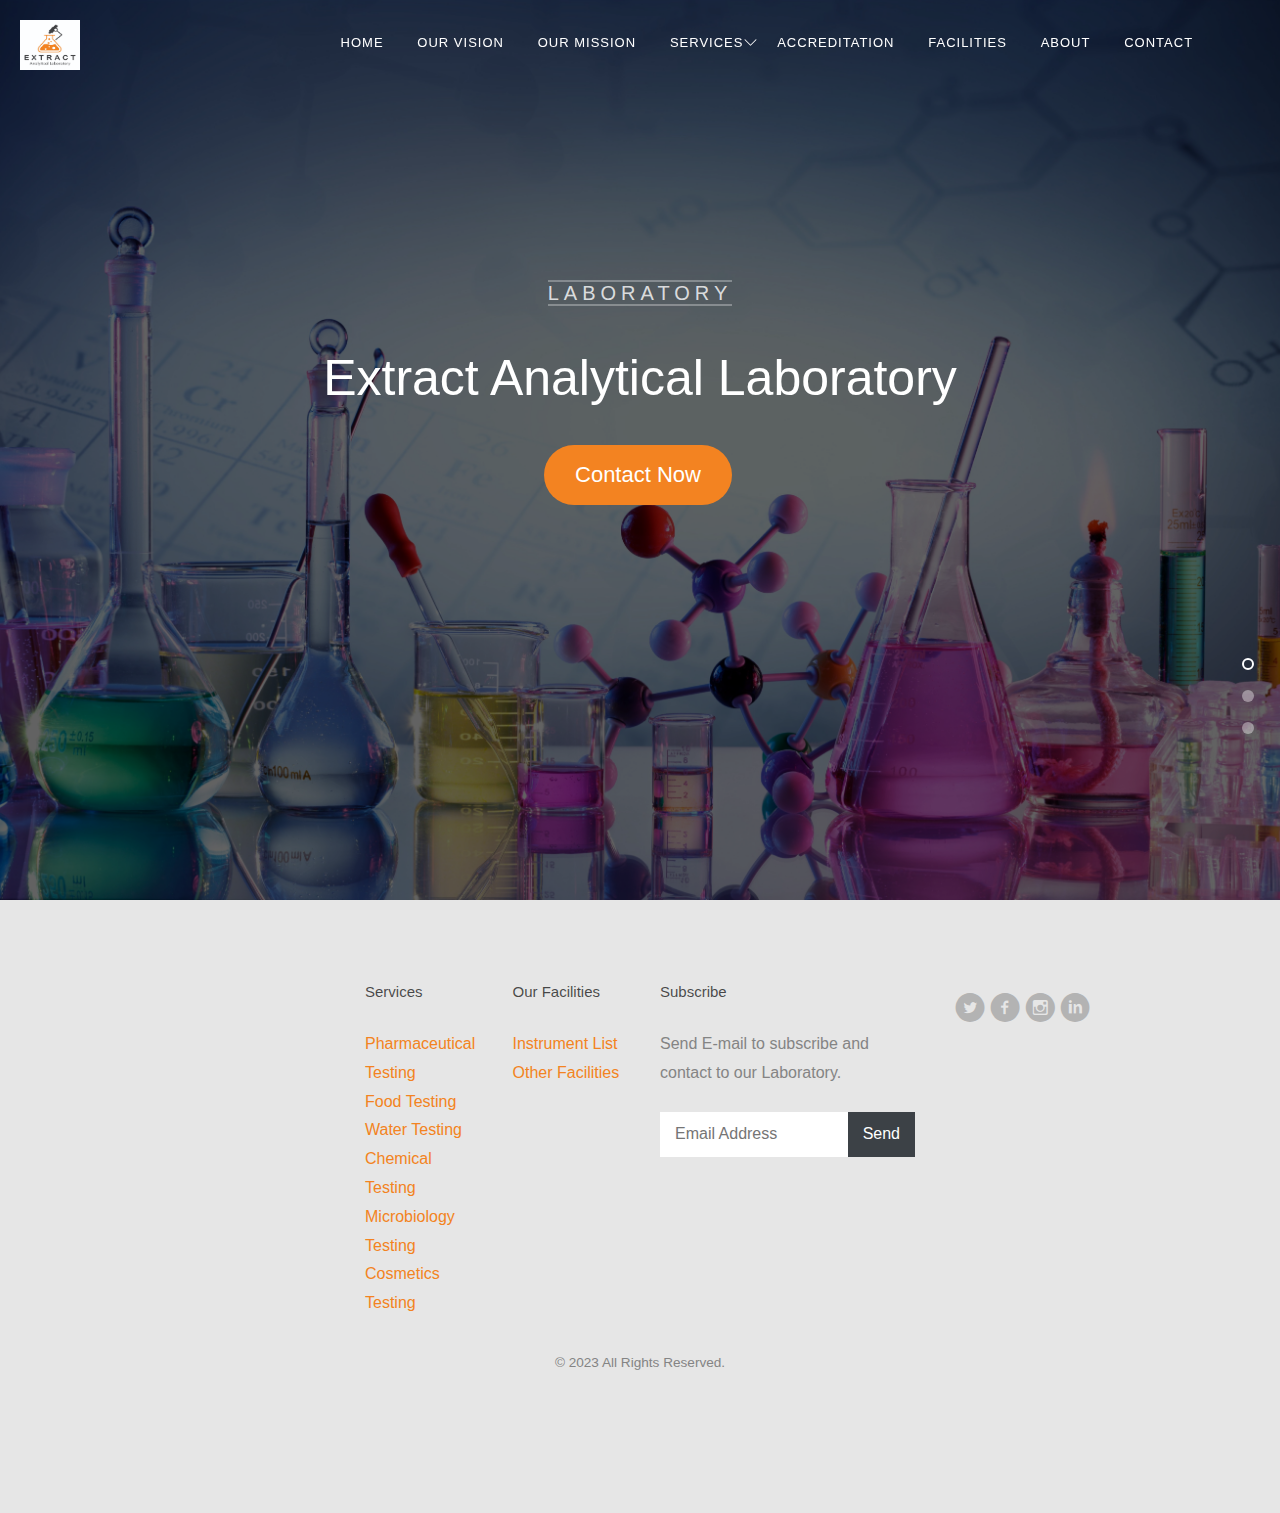
==== index.html @ f3c96bb4 "Add files via upload" ====
<!DOCTYPE html>
<html class="no-js">
	<head>
	<meta charset="utf-8">
	<meta http-equiv="X-UA-Compatible" content="IE=edge">
	<title>Extract Analytical Laboratory</title>
	<meta name="viewport" content="width=device-width, initial-scale=1">
	<link rel="icon" href="images/logo.jpg">
	



  	<!-- Facebook and Twitter integration -->
	<meta property="og:title" content=""/>
	<meta property="og:image" content=""/>
	<meta property="og:url" content=""/>
	<meta property="og:site_name" content=""/>
	<meta property="og:description" content=""/>
	<meta name="twitter:title" content="" />
	<meta name="twitter:image" content="" />
	<meta name="twitter:url" content="" />
	<meta name="twitter:card" content="" />

	<!-- Place favicon.ico and apple-touch-icon.png in the root directory -->
	<link rel="shortcut icon" href="favicon.ico">
	<!-- <link href='https://fonts.googleapis.com/css?family=Lato:400,100,100italic,300,300italic,400italic,700italic,900,700,900italic' rel='stylesheet' type='text/css'> -->

	<!-- Stylesheets -->
	<!-- Dropdown Menu -->
	<link rel="stylesheet" href="css/superfish.css">
	<!-- Owl Slider -->
	<!-- <link rel="stylesheet" href="css/owl.carousel.css"> -->
	<!-- <link rel="stylesheet" href="css/owl.theme.default.min.css"> -->
	<!-- Date Picker -->
	<link rel="stylesheet" href="css/bootstrap-datepicker.min.css">
	<!-- CS Select -->
	<link rel="stylesheet" href="css/cs-select.css">
	<link rel="stylesheet" href="css/cs-skin-border.css">

	<!-- Themify Icons -->
	<link rel="stylesheet" href="css/themify-icons.css">
	<!-- Flat Icon -->
	<link rel="stylesheet" href="css/flaticon.css">
	<!-- Icomoon -->
	<link rel="stylesheet" href="css/icomoon.css">
	<!-- Flexslider  -->
	<link rel="stylesheet" href="css/flexslider.css">
	
	<!-- Style -->
	<link rel="stylesheet" href="css/mission.css">

	<!-- Modernizr JS -->
	<script src="js/modernizr-2.6.2.min.js"></script>
	<!-- FOR IE9 below -->
	<!--[if lt IE 9]>
	<script src="js/respond.min.js"></script>
	<![endif]-->

</head>
<body>	


	
	<div id="fh5co-wrapper">
	<div id="fh5co-page">
	<div id="fh5co-header">
		<img src="images/logo 1.jpg" alt="" class="logo">
		<header id="fh5co-header-section">
			<div class="container">
				<div class="nav-header">
					<a href="#" class="js-fh5co-nav-toggle fh5co-nav-toggle"><i></i></a>
					
					<nav id="fh5co-menu-wrap" role="navigation">
						<ul class="sf-menu" id="fh5co-primary-menu">
							
							<li><a class="active" href="index.html">Home</a></li>
							<li><a href="ourvision.html" class="active">Our Vision</a></li>
							<li><a href="ourmission.html" class="active">Our Mission</a></li>


							
							<li>
								<a href="services.html" class="active fh5co-sub-ddown">Services</a>
								<ul class="fh5co-sub-menu">
									<li><a href="pharmaceutical.html">Pharmaceutical Testing</a></li>
									<li><a href="food.html">Food Testing</a></li>
								   <li><a href="water.html" class="fh5co-sub-ddown">Water Testing</a></li>
								   <li><a href="chemical.html">Chemical Testing</a></li>
								   <li><a href="microbiology.html">Microbiology Testing</a></li>
								   <li><a href="cosmetics.html">Cosmetics Testing</a></li>
								   <!-- <li><a href="#">Analytical method Development and velidation</a></li> -->
									 
								</ul>
							</li>
							<!-- <li><a href="services.html">Pharmaceutical Testing </a></li> -->
							<li><a class="active" href="accreditation.html">Accreditation</a></li>
								<li><a class="active" href="facilities.html">Facilities </a></li>	
								<li><a class="active" href="about.html">About</a></li>
								<li><a class="active" href="contact.html">Contact</a></li>
						</ul>
					</nav>
				</div>
			</div>
		</header>
		
	</div>
	<!-- end:fh5co-header -->
	<aside id="fh5co-hero" class="js-fullheight">
		<div class="flexslider js-fullheight">
			<ul class="slides">
		   	<li style="background-image: url(images/slider-img-1.jpg);">
		   		<div class="overlay-gradient"></div>
		   		<div class="container">
		   			<div class="col-md-12 col-md-offset-0 text-center slider-text">
		   				<div class="slider-text-inner js-fullheight">
		   					<div class="desc">
		   						<p><span>Laboratory</span></p>
		   						<h2>Extract Analytical Laboratory</h2>
			   					<p>
			   						<a href="contact.html" class="btn btn-primary btn-lg">Contact Now</a>
			   					</p>
		   					</div>
		   				</div>
		   			</div>
		   		</div>
		   	</li>
		   	<li style="background-image: url(images/slider-img-2.png);">
		   		<div class="overlay-gradient"></div>
		   		<div class="container">
		   			<div class="col-md-12 col-md-offset-0 text-center slider-text">
		   				<div class="slider-text-inner js-fullheight">
		   					<div class="desc">
		   						<p><span>Laboratory</span></p>
								   <h2>Extract Analytical Laboratory</h2>

			   					<p>
			   						<a href="contact.html" class="btn btn-primary btn-lg">Contact Now</a>
			   					</p>
		   					</div>
		   				</div>
		   			</div>
		   		</div>
		   	</li>
		   	<li style="background-image: url(images/slider-img-3.png);">
		   		<div class="overlay-gradient"></div>
		   		<div class="container">
		   			<div class="col-md-12 col-md-offset-0 text-center slider-text">
		   				<div class="slider-text-inner js-fullheight">
		   					<div class="desc">
		   						<p><span>Laboratory</span></p>
								   <h2>Extract Analytical Laboratory</h2>

			   					<p>
			   						<a href="contact.html" class="btn btn-primary btn-lg">Contact Now</a>
			   					</p>
		   					</div>
		   				</div>
		   			</div>
		   		</div>
		   	</li>
		   	
		  	</ul>
	  	</div>
	</aside>

<!-- 








	<div id="testimonial">
		<div class="container">
			<div class="row">
				<div class="col-md-12">
					<div class="section-title text-center">
						<h2>Motivational Thoughts</h2>
					</div>
				</div>
			</div>
			<div class="row">
				<div class="col-md-4">
					<div class="testimony">
						<blockquote>
							&ldquo;Programmers seem to be changing the world. It would be a relief, for them and for all of us, if they knew something about it
						</blockquote>
						<p class="author"><cite>Ellen Ullman</cite></p>
					</div>
				</div>
				<div class="col-md-4">
					<div class="testimony">
						<blockquote>
							&ldquo;Most good programmers do programming not because they expect to get paid or get adulation by the public, but because it is fun to program.
						</blockquote>
						<p class="author"><cite>Linus Torvalds</cite></p>
					</div>
				</div>
				<div class="col-md-4">
					<div class="testimony">
						<blockquote>
							&ldquo;You might not think that programmers are artists, but programming is an extremely creative profession. It’s logic-based creativity.
						</blockquote>
						<p class="author"><cite>John Romero</cite></p>
					</div>
				</div>
			</div>
		</div>
	</div>




	 -->
<br><br>

	<footer id="footer" class="fh5co-bg-color">
		<div class="container">
			<div class="row">
				
				<div class="col-md-3">
					
				</div>
				<div class="col-md-6">
					<div class="row">
						


						<div class="col-md-3">
							<h3>Services</h3>
							<ul class="link">
								<li><a href="pharmaceutical.html">Pharmaceutical Testing </a></li>
								<li><a href="food.html">Food Testing</a></li>
								<li><a href="water.html">Water Testing</a></li>
								<li><a href="chemical.html">Chemical Testing</a></li>
								<li><a href="microbiology.html">Microbiology Testing</a></li>
								<li><a href="cosmetics.html">Cosmetics Testing</a></li>

							</ul>
						</div>
						<div class="col-md-3">
							<h3>Our Facilities</h3>
							<ul class="link">
								<li><a href="facilities.html">Instrument List</a></li>
								<li><a href="facilities.html">Other Facilities</a></li>
								
							</ul>
						</div>
						<div class="col-md-6">
							<h3>Subscribe</h3>
							<p>Send E-mail to subscribe and contact to our Laboratory.</p>
							<form action="#" id="form-subscribe">
								<div class="form-field">
									<input type="email" placeholder="Email Address" id="email">
									<input type="submit" id="submit" value="Send">
								</div>
							</form>
						</div>
					</div>
				</div>
				<div class="col-md-3">
					<ul class="social-icons">
						<li>
							<a href="#"><i class="icon-twitter-with-circle"></i></a>
							<a href="#"><i class="icon-facebook-with-circle"></i></a>
							<a href="#"><i class="icon-instagram-with-circle"></i></a>
							<a href="#"><i class="icon-linkedin-with-circle"></i></a>
						</li>
					</ul>
				</div>
			</div>
		</div>
		
		<div class="copyright" >
			<p style="text-align: center;"><small>&copy; 2023 All Rights Reserved. <br>
		</div>
	</footer>
	</div>
	<!-- END fh5co-page -->

	</div>
	<!-- END fh5co-wrapper -->
	
	<!-- Javascripts -->
	<script src="js/jquery-2.1.4.min.js"></script>
	<!-- Dropdown Menu -->
	<script src="js/hoverIntent.js"></script>
	<script src="js/superfish.js"></script>
	<!-- Bootstrap -->
	<script src="js/bootstrap.min.js"></script>
	<!-- Waypoints -->
	<script src="js/jquery.waypoints.min.js"></script>
	<!-- Counters -->
	<script src="js/jquery.countTo.js"></script>
	<!-- Stellar Parallax -->
	<script src="js/jquery.stellar.min.js"></script>
	<!-- Owl Slider -->
	<!-- // <script src="js/owl.carousel.min.js"></script> -->
	<!-- Date Picker -->
	<script src="js/bootstrap-datepicker.min.js"></script>
	<!-- CS Select -->
	<script src="js/classie.js"></script>
	<script src="js/selectFx.js"></script>
	<!-- Flexslider -->
	<script src="js/jquery.flexslider-min.js"></script>

	<script src="js/custom.js"></script>

</body>
</html>
---- css/superfish.css ----
/*** ESSENTIAL STYLES ***/
.sf-menu, .sf-menu * {
	margin: 0;
	padding: 0;
	list-style: none;
}
.sf-menu li {
	position: relative;
}
.sf-menu ul {
	position: absolute;
	display: none;
	top: 100%;
	left: 0;
	z-index: 99;
}
.sf-menu > li {
	float: left;
}
.sf-menu li:hover > ul,
.sf-menu li.sfHover > ul {
	display: block;
}

.sf-menu a {
	display: block;
	position: relative;
}
.sf-menu ul ul {
	top: 0;
	left: 100%;
}


/*** DEMO SKIN ***/
.sf-menu {
	float: left;
	margin-bottom: 1em;
}
.sf-menu ul {
	box-shadow: 2px 2px 6px rgba(0,0,0,.2);
	min-width: 12em; /* allow long menu items to determine submenu width */
	*width: 12em; /* no auto sub width for IE7, see white-space comment below */
}
.sf-menu a {
	border-left: 1px solid #fff;
	border-top: 1px solid #dFeEFF; /* fallback colour must use full shorthand */
	border-top: 1px solid rgba(255,255,255,.5);
	padding: .75em 1em;
	text-decoration: none;
	zoom: 1; /* IE7 */
}
.sf-menu a {
	color: #13a;
}
.sf-menu li {
	background: #BDD2FF;
	white-space: nowrap; /* no need for Supersubs plugin */
	*white-space: normal; /* ...unless you support IE7 (let it wrap) */
	-webkit-transition: background .2s;
	transition: background .2s;
}
.sf-menu ul li {
	background: #AABDE6;
}
.sf-menu ul ul li {
	background: #9AAEDB;
}
.sf-menu li:hover,
.sf-menu li.sfHover {
	background: #CFDEFF;
	/* only transition out, not in */
	-webkit-transition: none;
	transition: none;
}

/*** arrows (for all except IE7) **/
.sf-arrows .sf-with-ul {
	padding-right: 2.5em;
	*padding-right: 1em; /* no CSS arrows for IE7 (lack pseudo-elements) */
}
/* styling for both css and generated arrows */
.sf-arrows .sf-with-ul:after {
	content: '';
	position: absolute;
	top: 50%;
	right: 1em;
	margin-top: -3px;
	height: 0;
	width: 0;
	/* order of following 3 rules important for fallbacks to work */
	border: 5px solid transparent;
	border-top-color: #dFeEFF; /* edit this to suit design (no rgba in IE8) */
	border-top-color: rgba(255,255,255,.5);
}
.sf-arrows > li > .sf-with-ul:focus:after,
.sf-arrows > li:hover > .sf-with-ul:after,
.sf-arrows > .sfHover > .sf-with-ul:after {
	border-top-color: white; /* IE8 fallback colour */
}
/* styling for right-facing arrows */
.sf-arrows ul .sf-with-ul:after {
	margin-top: -5px;
	margin-right: -3px;
	border-color: transparent;
	border-left-color: #dFeEFF; /* edit this to suit design (no rgba in IE8) */
	border-left-color: rgba(255,255,255,.5);
}
.sf-arrows ul li > .sf-with-ul:focus:after,
.sf-arrows ul li:hover > .sf-with-ul:after,
.sf-arrows ul .sfHover > .sf-with-ul:after {
	border-left-color: white;
}
---- css/cs-select.css ----
/* Default custom select styles */
div.cs-select {
	display: inline-block;
	vertical-align: middle;
	position: relative;
	text-align: left;
	background: #fff;
	z-index: 100;
	width: 100%;
	max-width: 500px;
	-webkit-touch-callout: none;
	-webkit-user-select: none;
	-khtml-user-select: none;
	-moz-user-select: none;
	-ms-user-select: none;
	user-select: none;
}

div.cs-select:focus {
	outline: none; /* For better accessibility add a style for this in your skin */
}

.cs-select select {
	display: none;
}

.cs-select span {
	display: block;
	position: relative;
	cursor: pointer;
	padding: 1em;
	white-space: nowrap;
	overflow: hidden;
	text-overflow: ellipsis;
}

/* Placeholder and selected option */
.cs-select > span {
	padding-right: 3em;
}

.cs-select > span::after,
.cs-select .cs-selected span::after {
	speak: none;
	position: absolute;
	top: 50%;
	-webkit-transform: translateY(-50%);
	transform: translateY(-50%);
	-webkit-font-smoothing: antialiased;
	-moz-osx-font-smoothing: grayscale;
}

.cs-select > span::after {
	content: '\25BE';
	right: 1em;
}

.cs-select .cs-selected span::after {
	content: '\2713';
	margin-left: 1em;
}

.cs-select.cs-active > span::after {
	-webkit-transform: translateY(-50%) rotate(180deg);
	transform: translateY(-50%) rotate(180deg);
}

div.cs-active {
	z-index: 200;
}

/* Options */
.cs-select .cs-options {
	position: absolute;
	overflow: hidden;
	width: 100%;
	background: #fff;
	visibility: hidden;
}

.cs-select.cs-active .cs-options {
	visibility: visible;
}

.cs-select ul {
	list-style: none;
	margin: 0;
	padding: 5px 0;
	width: 100%;
	font-size: 16px;
}

.cs-select ul span {
	padding: 1em;
	color: #777;
}

.cs-select ul li.cs-focus span {
	background-color: #ddd;
}

/* Optgroup and optgroup label */
.cs-select li.cs-optgroup ul {
	padding-left: 1em;
}

.cs-select li.cs-optgroup > span {
	cursor: default;
}
---- css/cs-skin-border.css ----
@font-face {
	font-family: 'themify';
	src:url('../fonts/themify.eot?-fvbane');
	src:url('../fonts/themify.eot?#iefix-fvbane') format('embedded-opentype'),
		url('../fonts/themify.woff?-fvbane') format('woff'),
		url('../fonts/themify.ttf?-fvbane') format('truetype'),
		url('../fonts/themify.svg?-fvbane#themify') format('svg');
	font-weight: normal;
	font-style: normal;
}

div.cs-skin-border {
	background: transparent;
	font-size: 16px;
	font-weight: 700;
	max-width: 600px;
}

@media screen and (max-width: 30em) {
	div.cs-skin-border { font-size: 1em; }
}

.cs-skin-border > span {
	border: 5px solid #000;
	border-color: inherit;
	-webkit-transition: background 0.2s, border-color 0.2s;
	transition: background 0.2s, border-color 0.2s;
}

.cs-skin-border > span::after,
.cs-skin-border .cs-selected span::after {
	font-family: 'themify';
	content: "\e648";
}

.cs-skin-border ul span::after {
	content: '';
	opacity: 0;
}

.cs-skin-border .cs-selected span::after {
	/*content: "\e64b";*/
	content: "\e64c";
	color: #ddd9c9;
	font-size: 1.5em;
	opacity: 1;
	-webkit-transition: opacity 0.2s;
	transition: opacity 0.2s;
}

.cs-skin-border.cs-active > span {
	background: #fff;
	border-color: #fff;
	color: #db4118;
}

.cs-skin-border .cs-options {
	color: #db4118;
	font-size: 0.75em;
	opacity: 0;
	-webkit-transition: opacity 0.2s, visibility 0s 0.2s;
	transition: opacity 0.2s, visibility 0s 0.2s;
}

.cs-skin-border.cs-active .cs-options {
	opacity: 1;
	-webkit-transition: opacity 0.2s;
	transition: opacity 0.2s;
}

.cs-skin-border ul span {
	padding: 1em 2em;
	-webkit-backface-visibility: hidden;
	backface-visibility: hidden;
}

.cs-skin-border .cs-options li span:hover,
.cs-skin-border li.cs-focus span {
	background: #f5f3ec;
}
---- css/themify-icons.css ----
@font-face {
	font-family: 'themify';
	src:url('../fonts/themify/themify.eot?-fvbane');
	src:url('../fonts/themify/themify.eot?#iefix-fvbane') format('embedded-opentype'),
		url('../fonts/themify/themify.woff?-fvbane') format('woff'),
		url('../fonts/themify/themify.ttf?-fvbane') format('truetype'),
		url('../fonts/themify/themify.svg?-fvbane#themify') format('svg');
	font-weight: normal;
	font-style: normal;
}

[class^="ti-"], [class*=" ti-"] {
	font-family: 'themify';
	speak: none;
	font-style: normal;
	font-weight: normal;
	font-variant: normal;
	text-transform: none;
	line-height: 1;

	/* Better Font Rendering =========== */
	-webkit-font-smoothing: antialiased;
	-moz-osx-font-smoothing: grayscale;
}

.ti-wand:before {
	content: "\e600";
}
.ti-volume:before {
	content: "\e601";
}
.ti-user:before {
	content: "\e602";
}
.ti-unlock:before {
	content: "\e603";
}
.ti-unlink:before {
	content: "\e604";
}
.ti-trash:before {
	content: "\e605";
}
.ti-thought:before {
	content: "\e606";
}
.ti-target:before {
	content: "\e607";
}
.ti-tag:before {
	content: "\e608";
}
.ti-tablet:before {
	content: "\e609";
}
.ti-star:before {
	content: "\e60a";
}
.ti-spray:before {
	content: "\e60b";
}
.ti-signal:before {
	content: "\e60c";
}
.ti-shopping-cart:before {
	content: "\e60d";
}
.ti-shopping-cart-full:before {
	content: "\e60e";
}
.ti-settings:before {
	content: "\e60f";
}
.ti-search:before {
	content: "\e610";
}
.ti-zoom-in:before {
	content: "\e611";
}
.ti-zoom-out:before {
	content: "\e612";
}
.ti-cut:before {
	content: "\e613";
}
.ti-ruler:before {
	content: "\e614";
}
.ti-ruler-pencil:before {
	content: "\e615";
}
.ti-ruler-alt:before {
	content: "\e616";
}
.ti-bookmark:before {
	content: "\e617";
}
.ti-bookmark-alt:before {
	content: "\e618";
}
.ti-reload:before {
	content: "\e619";
}
.ti-plus:before {
	content: "\e61a";
}
.ti-pin:before {
	content: "\e61b";
}
.ti-pencil:before {
	content: "\e61c";
}
.ti-pencil-alt:before {
	content: "\e61d";
}
.ti-paint-roller:before {
	content: "\e61e";
}
.ti-paint-bucket:before {
	content: "\e61f";
}
.ti-na:before {
	content: "\e620";
}
.ti-mobile:before {
	content: "\e621";
}
.ti-minus:before {
	content: "\e622";
}
.ti-medall:before {
	content: "\e623";
}
.ti-medall-alt:before {
	content: "\e624";
}
.ti-marker:before {
	content: "\e625";
}
.ti-marker-alt:before {
	content: "\e626";
}
.ti-arrow-up:before {
	content: "\e627";
}
.ti-arrow-right:before {
	content: "\e628";
}
.ti-arrow-left:before {
	content: "\e629";
}
.ti-arrow-down:before {
	content: "\e62a";
}
.ti-lock:before {
	content: "\e62b";
}
.ti-location-arrow:before {
	content: "\e62c";
}
.ti-link:before {
	content: "\e62d";
}
.ti-layout:before {
	content: "\e62e";
}
.ti-layers:before {
	content: "\e62f";
}
.ti-layers-alt:before {
	content: "\e630";
}
.ti-key:before {
	content: "\e631";
}
.ti-import:before {
	content: "\e632";
}
.ti-image:before {
	content: "\e633";
}
.ti-heart:before {
	content: "\e634";
}
.ti-heart-broken:before {
	content: "\e635";
}
.ti-hand-stop:before {
	content: "\e636";
}
.ti-hand-open:before {
	content: "\e637";
}
.ti-hand-drag:before {
	content: "\e638";
}
.ti-folder:before {
	content: "\e639";
}
.ti-flag:before {
	content: "\e63a";
}
.ti-flag-alt:before {
	content: "\e63b";
}
.ti-flag-alt-2:before {
	content: "\e63c";
}
.ti-eye:before {
	content: "\e63d";
}
.ti-export:before {
	content: "\e63e";
}
.ti-exchange-vertical:before {
	content: "\e63f";
}
.ti-desktop:before {
	content: "\e640";
}
.ti-cup:before {
	content: "\e641";
}
.ti-crown:before {
	content: "\e642";
}
.ti-comments:before {
	content: "\e643";
}
.ti-comment:before {
	content: "\e644";
}
.ti-comment-alt:before {
	content: "\e645";
}
.ti-close:before {
	content: "\e646";
}
.ti-clip:before {
	content: "\e647";
}
.ti-angle-up:before {
	content: "\e648";
}
.ti-angle-right:before {
	content: "\e649";
}
.ti-angle-left:before {
	content: "\e64a";
}
.ti-angle-down:before {
	content: "\e64b";
}
.ti-check:before {
	content: "\e64c";
}
.ti-check-box:before {
	content: "\e64d";
}
.ti-camera:before {
	content: "\e64e";
}
.ti-announcement:before {
	content: "\e64f";
}
.ti-brush:before {
	content: "\e650";
}
.ti-briefcase:before {
	content: "\e651";
}
.ti-bolt:before {
	content: "\e652";
}
.ti-bolt-alt:before {
	content: "\e653";
}
.ti-blackboard:before {
	content: "\e654";
}
.ti-bag:before {
	content: "\e655";
}
.ti-move:before {
	content: "\e656";
}
.ti-arrows-vertical:before {
	content: "\e657";
}
.ti-arrows-horizontal:before {
	content: "\e658";
}
.ti-fullscreen:before {
	content: "\e659";
}
.ti-arrow-top-right:before {
	content: "\e65a";
}
.ti-arrow-top-left:before {
	content: "\e65b";
}
.ti-arrow-circle-up:before {
	content: "\e65c";
}
.ti-arrow-circle-right:before {
	content: "\e65d";
}
.ti-arrow-circle-left:before {
	content: "\e65e";
}
.ti-arrow-circle-down:before {
	content: "\e65f";
}
.ti-angle-double-up:before {
	content: "\e660";
}
.ti-angle-double-right:before {
	content: "\e661";
}
.ti-angle-double-left:before {
	content: "\e662";
}
.ti-angle-double-down:before {
	content: "\e663";
}
.ti-zip:before {
	content: "\e664";
}
.ti-world:before {
	content: "\e665";
}
.ti-wheelchair:before {
	content: "\e666";
}
.ti-view-list:before {
	content: "\e667";
}
.ti-view-list-alt:before {
	content: "\e668";
}
.ti-view-grid:before {
	content: "\e669";
}
.ti-uppercase:before {
	content: "\e66a";
}
.ti-upload:before {
	content: "\e66b";
}
.ti-underline:before {
	content: "\e66c";
}
.ti-truck:before {
	content: "\e66d";
}
.ti-timer:before {
	content: "\e66e";
}
.ti-ticket:before {
	content: "\e66f";
}
.ti-thumb-up:before {
	content: "\e670";
}
.ti-thumb-down:before {
	content: "\e671";
}
.ti-text:before {
	content: "\e672";
}
.ti-stats-up:before {
	content: "\e673";
}
.ti-stats-down:before {
	content: "\e674";
}
.ti-split-v:before {
	content: "\e675";
}
.ti-split-h:before {
	content: "\e676";
}
.ti-smallcap:before {
	content: "\e677";
}
.ti-shine:before {
	content: "\e678";
}
.ti-shift-right:before {
	content: "\e679";
}
.ti-shift-left:before {
	content: "\e67a";
}
.ti-shield:before {
	content: "\e67b";
}
.ti-notepad:before {
	content: "\e67c";
}
.ti-server:before {
	content: "\e67d";
}
.ti-quote-right:before {
	content: "\e67e";
}
.ti-quote-left:before {
	content: "\e67f";
}
.ti-pulse:before {
	content: "\e680";
}
.ti-printer:before {
	content: "\e681";
}
.ti-power-off:before {
	content: "\e682";
}
.ti-plug:before {
	content: "\e683";
}
.ti-pie-chart:before {
	content: "\e684";
}
.ti-paragraph:before {
	content: "\e685";
}
.ti-panel:before {
	content: "\e686";
}
.ti-package:before {
	content: "\e687";
}
.ti-music:before {
	content: "\e688";
}
.ti-music-alt:before {
	content: "\e689";
}
.ti-mouse:before {
	content: "\e68a";
}
.ti-mouse-alt:before {
	content: "\e68b";
}
.ti-money:before {
	content: "\e68c";
}
.ti-microphone:before {
	content: "\e68d";
}
.ti-menu:before {
	content: "\e68e";
}
.ti-menu-alt:before {
	content: "\e68f";
}
.ti-map:before {
	content: "\e690";
}
.ti-map-alt:before {
	content: "\e691";
}
.ti-loop:before {
	content: "\e692";
}
.ti-location-pin:before {
	content: "\e693";
}
.ti-list:before {
	content: "\e694";
}
.ti-light-bulb:before {
	content: "\e695";
}
.ti-Italic:before {
	content: "\e696";
}
.ti-info:before {
	content: "\e697";
}
.ti-infinite:before {
	content: "\e698";
}
.ti-id-badge:before {
	content: "\e699";
}
.ti-hummer:before {
	content: "\e69a";
}
.ti-home:before {
	content: "\e69b";
}
.ti-help:before {
	content: "\e69c";
}
.ti-headphone:before {
	content: "\e69d";
}
.ti-harddrives:before {
	content: "\e69e";
}
.ti-harddrive:before {
	content: "\e69f";
}
.ti-gift:before {
	content: "\e6a0";
}
.ti-game:before {
	content: "\e6a1";
}
.ti-filter:before {
	content: "\e6a2";
}
.ti-files:before {
	content: "\e6a3";
}
.ti-file:before {
	content: "\e6a4";
}
.ti-eraser:before {
	content: "\e6a5";
}
.ti-envelope:before {
	content: "\e6a6";
}
.ti-download:before {
	content: "\e6a7";
}
.ti-direction:before {
	content: "\e6a8";
}
.ti-direction-alt:before {
	content: "\e6a9";
}
.ti-dashboard:before {
	content: "\e6aa";
}
.ti-control-stop:before {
	content: "\e6ab";
}
.ti-control-shuffle:before {
	content: "\e6ac";
}
.ti-control-play:before {
	content: "\e6ad";
}
.ti-control-pause:before {
	content: "\e6ae";
}
.ti-control-forward:before {
	content: "\e6af";
}
.ti-control-backward:before {
	content: "\e6b0";
}
.ti-cloud:before {
	content: "\e6b1";
}
.ti-cloud-up:before {
	content: "\e6b2";
}
.ti-cloud-down:before {
	content: "\e6b3";
}
.ti-clipboard:before {
	content: "\e6b4";
}
.ti-car:before {
	content: "\e6b5";
}
.ti-calendar:before {
	content: "\e6b6";
}
.ti-book:before {
	content: "\e6b7";
}
.ti-bell:before {
	content: "\e6b8";
}
.ti-basketball:before {
	content: "\e6b9";
}
.ti-bar-chart:before {
	content: "\e6ba";
}
.ti-bar-chart-alt:before {
	content: "\e6bb";
}
.ti-back-right:before {
	content: "\e6bc";
}
.ti-back-left:before {
	content: "\e6bd";
}
.ti-arrows-corner:before {
	content: "\e6be";
}
.ti-archive:before {
	content: "\e6bf";
}
.ti-anchor:before {
	content: "\e6c0";
}
.ti-align-right:before {
	content: "\e6c1";
}
.ti-align-left:before {
	content: "\e6c2";
}
.ti-align-justify:before {
	content: "\e6c3";
}
.ti-align-center:before {
	content: "\e6c4";
}
.ti-alert:before {
	content: "\e6c5";
}
.ti-alarm-clock:before {
	content: "\e6c6";
}
.ti-agenda:before {
	content: "\e6c7";
}
.ti-write:before {
	content: "\e6c8";
}
.ti-window:before {
	content: "\e6c9";
}
.ti-widgetized:before {
	content: "\e6ca";
}
.ti-widget:before {
	content: "\e6cb";
}
.ti-widget-alt:before {
	content: "\e6cc";
}
.ti-wallet:before {
	content: "\e6cd";
}
.ti-video-clapper:before {
	content: "\e6ce";
}
.ti-video-camera:before {
	content: "\e6cf";
}
.ti-vector:before {
	content: "\e6d0";
}
.ti-themify-logo:before {
	content: "\e6d1";
}
.ti-themify-favicon:before {
	content: "\e6d2";
}
.ti-themify-favicon-alt:before {
	content: "\e6d3";
}
.ti-support:before {
	content: "\e6d4";
}
.ti-stamp:before {
	content: "\e6d5";
}
.ti-split-v-alt:before {
	content: "\e6d6";
}
.ti-slice:before {
	content: "\e6d7";
}
.ti-shortcode:before {
	content: "\e6d8";
}
.ti-shift-right-alt:before {
	content: "\e6d9";
}
.ti-shift-left-alt:before {
	content: "\e6da";
}
.ti-ruler-alt-2:before {
	content: "\e6db";
}
.ti-receipt:before {
	content: "\e6dc";
}
.ti-pin2:before {
	content: "\e6dd";
}
.ti-pin-alt:before {
	content: "\e6de";
}
.ti-pencil-alt2:before {
	content: "\e6df";
}
.ti-palette:before {
	content: "\e6e0";
}
.ti-more:before {
	content: "\e6e1";
}
.ti-more-alt:before {
	content: "\e6e2";
}
.ti-microphone-alt:before {
	content: "\e6e3";
}
.ti-magnet:before {
	content: "\e6e4";
}
.ti-line-double:before {
	content: "\e6e5";
}
.ti-line-dotted:before {
	content: "\e6e6";
}
.ti-line-dashed:before {
	content: "\e6e7";
}
.ti-layout-width-full:before {
	content: "\e6e8";
}
.ti-layout-width-default:before {
	content: "\e6e9";
}
.ti-layout-width-default-alt:before {
	content: "\e6ea";
}
.ti-layout-tab:before {
	content: "\e6eb";
}
.ti-layout-tab-window:before {
	content: "\e6ec";
}
.ti-layout-tab-v:before {
	content: "\e6ed";
}
.ti-layout-tab-min:before {
	content: "\e6ee";
}
.ti-layout-slider:before {
	content: "\e6ef";
}
.ti-layout-slider-alt:before {
	content: "\e6f0";
}
.ti-layout-sidebar-right:before {
	content: "\e6f1";
}
.ti-layout-sidebar-none:before {
	content: "\e6f2";
}
.ti-layout-sidebar-left:before {
	content: "\e6f3";
}
.ti-layout-placeholder:before {
	content: "\e6f4";
}
.ti-layout-menu:before {
	content: "\e6f5";
}
.ti-layout-menu-v:before {
	content: "\e6f6";
}
.ti-layout-menu-separated:before {
	content: "\e6f7";
}
.ti-layout-menu-full:before {
	content: "\e6f8";
}
.ti-layout-media-right-alt:before {
	content: "\e6f9";
}
.ti-layout-media-right:before {
	content: "\e6fa";
}
.ti-layout-media-overlay:before {
	content: "\e6fb";
}
.ti-layout-media-overlay-alt:before {
	content: "\e6fc";
}
.ti-layout-media-overlay-alt-2:before {
	content: "\e6fd";
}
.ti-layout-media-left-alt:before {
	content: "\e6fe";
}
.ti-layout-media-left:before {
	content: "\e6ff";
}
.ti-layout-media-center-alt:before {
	content: "\e700";
}
.ti-layout-media-center:before {
	content: "\e701";
}
.ti-layout-list-thumb:before {
	content: "\e702";
}
.ti-layout-list-thumb-alt:before {
	content: "\e703";
}
.ti-layout-list-post:before {
	content: "\e704";
}
.ti-layout-list-large-image:before {
	content: "\e705";
}
.ti-layout-line-solid:before {
	content: "\e706";
}
.ti-layout-grid4:before {
	content: "\e707";
}
.ti-layout-grid3:before {
	content: "\e708";
}
.ti-layout-grid2:before {
	content: "\e709";
}
.ti-layout-grid2-thumb:before {
	content: "\e70a";
}
.ti-layout-cta-right:before {
	content: "\e70b";
}
.ti-layout-cta-left:before {
	content: "\e70c";
}
.ti-layout-cta-center:before {
	content: "\e70d";
}
.ti-layout-cta-btn-right:before {
	content: "\e70e";
}
.ti-layout-cta-btn-left:before {
	content: "\e70f";
}
.ti-layout-column4:before {
	content: "\e710";
}
.ti-layout-column3:before {
	content: "\e711";
}
.ti-layout-column2:before {
	content: "\e712";
}
.ti-layout-accordion-separated:before {
	content: "\e713";
}
.ti-layout-accordion-merged:before {
	content: "\e714";
}
.ti-layout-accordion-list:before {
	content: "\e715";
}
.ti-ink-pen:before {
	content: "\e716";
}
.ti-info-alt:before {
	content: "\e717";
}
.ti-help-alt:before {
	content: "\e718";
}
.ti-headphone-alt:before {
	content: "\e719";
}
.ti-hand-point-up:before {
	content: "\e71a";
}
.ti-hand-point-right:before {
	content: "\e71b";
}
.ti-hand-point-left:before {
	content: "\e71c";
}
.ti-hand-point-down:before {
	content: "\e71d";
}
.ti-gallery:before {
	content: "\e71e";
}
.ti-face-smile:before {
	content: "\e71f";
}
.ti-face-sad:before {
	content: "\e720";
}
.ti-credit-card:before {
	content: "\e721";
}
.ti-control-skip-forward:before {
	content: "\e722";
}
.ti-control-skip-backward:before {
	content: "\e723";
}
.ti-control-record:before {
	content: "\e724";
}
.ti-control-eject:before {
	content: "\e725";
}
.ti-comments-smiley:before {
	content: "\e726";
}
.ti-brush-alt:before {
	content: "\e727";
}
.ti-youtube:before {
	content: "\e728";
}
.ti-vimeo:before {
	content: "\e729";
}
.ti-twitter:before {
	content: "\e72a";
}
.ti-time:before {
	content: "\e72b";
}
.ti-tumblr:before {
	content: "\e72c";
}
.ti-skype:before {
	content: "\e72d";
}
.ti-share:before {
	content: "\e72e";
}
.ti-share-alt:before {
	content: "\e72f";
}
.ti-rocket:before {
	content: "\e730";
}
.ti-pinterest:before {
	content: "\e731";
}
.ti-new-window:before {
	content: "\e732";
}
.ti-microsoft:before {
	content: "\e733";
}
.ti-list-ol:before {
	content: "\e734";
}
.ti-linkedin:before {
	content: "\e735";
}
.ti-layout-sidebar-2:before {
	content: "\e736";
}
.ti-layout-grid4-alt:before {
	content: "\e737";
}
.ti-layout-grid3-alt:before {
	content: "\e738";
}
.ti-layout-grid2-alt:before {
	content: "\e739";
}
.ti-layout-column4-alt:before {
	content: "\e73a";
}
.ti-layout-column3-alt:before {
	content: "\e73b";
}
.ti-layout-column2-alt:before {
	content: "\e73c";
}
.ti-instagram:before {
	content: "\e73d";
}
.ti-google:before {
	content: "\e73e";
}
.ti-github:before {
	content: "\e73f";
}
.ti-flickr:before {
	content: "\e740";
}
.ti-facebook:before {
	content: "\e741";
}
.ti-dropbox:before {
	content: "\e742";
}
.ti-dribbble:before {
	content: "\e743";
}
.ti-apple:before {
	content: "\e744";
}
.ti-android:before {
	content: "\e745";
}
.ti-save:before {
	content: "\e746";
}
.ti-save-alt:before {
	content: "\e747";
}
.ti-yahoo:before {
	content: "\e748";
}
.ti-wordpress:before {
	content: "\e749";
}
.ti-vimeo-alt:before {
	content: "\e74a";
}
.ti-twitter-alt:before {
	content: "\e74b";
}
.ti-tumblr-alt:before {
	content: "\e74c";
}
.ti-trello:before {
	content: "\e74d";
}
.ti-stack-overflow:before {
	content: "\e74e";
}
.ti-soundcloud:before {
	content: "\e74f";
}
.ti-sharethis:before {
	content: "\e750";
}
.ti-sharethis-alt:before {
	content: "\e751";
}
.ti-reddit:before {
	content: "\e752";
}
.ti-pinterest-alt:before {
	content: "\e753";
}
.ti-microsoft-alt:before {
	content: "\e754";
}
.ti-linux:before {
	content: "\e755";
}
.ti-jsfiddle:before {
	content: "\e756";
}
.ti-joomla:before {
	content: "\e757";
}
.ti-html5:before {
	content: "\e758";
}
.ti-flickr-alt:before {
	content: "\e759";
}
.ti-email:before {
	content: "\e75a";
}
.ti-drupal:before {
	content: "\e75b";
}
.ti-dropbox-alt:before {
	content: "\e75c";
}
.ti-css3:before {
	content: "\e75d";
}
.ti-rss:before {
	content: "\e75e";
}
.ti-rss-alt:before {
	content: "\e75f";
}
---- css/flaticon.css ----
@font-face {
	font-family: "Flaticon";
	src: url("../fonts/flaticon/flaticon.eot");
	src: url("../fonts/flaticon/flaticon.eot#iefix") format("embedded-opentype"),
	url("../fonts/flaticon/flaticon.woff") format("woff"),
	url("../fonts/flaticon/flaticon.ttf") format("truetype"),
	url("../fonts/flaticon/flaticon.svg") format("svg");
	font-weight: normal;
	font-style: normal;
}
[class^="flaticon-"]:before, [class*=" flaticon-"]:before,
[class^="flaticon-"]:after, [class*=" flaticon-"]:after {   
	font-family: Flaticon;
        font-size: 20px;
font-style: normal;
margin-left: 0px;
}.flaticon-bicycle:before {
	content: "\e000";
}
.flaticon-car:before {
	content: "\e001";
}
.flaticon-cup:before {
	content: "\e002";
}
.flaticon-massage:before {
	content: "\e003";
}
.flaticon-restaurant:before {
	content: "\e004";
}
.flaticon-swimming:before {
	content: "\e005";
}
---- css/icomoon.css ----
@font-face {
	font-family: 'icomoon';
	src:url('../fonts/icomoon/icomoon.eot?2iyeok');
	src:url('../fonts/icomoon/icomoon.eot?2iyeok#iefix') format('embedded-opentype'),
		url('../fonts/icomoon/icomoon.ttf?2iyeok') format('truetype'),
		url('../fonts/icomoon/icomoon.woff?2iyeok') format('woff'),
		url('../fonts/icomoon/icomoon.svg?2iyeok#icomoon') format('svg');
	font-weight: normal;
	font-style: normal;
}

[class^="icon-"], [class*=" icon-"] {
	font-family: 'icomoon';
	speak: none;
	font-style: normal;
	font-weight: normal;
	font-variant: normal;
	text-transform: none;
	line-height: 1;

	/* Better Font Rendering =========== */
	-webkit-font-smoothing: antialiased;
	-moz-osx-font-smoothing: grayscale;
}

.icon-add-to-list:before {
	content: "\e900";
}
.icon-classic-computer:before {
	content: "\e901";
}
.icon-controller-fast-backward:before {
	content: "\e902";
}
.icon-creative-commons-attribution:before {
	content: "\e903";
}
.icon-creative-commons-noderivs:before {
	content: "\e904";
}
.icon-creative-commons-noncommercial-eu:before {
	content: "\e905";
}
.icon-creative-commons-noncommercial-us:before {
	content: "\e906";
}
.icon-creative-commons-public-domain:before {
	content: "\e907";
}
.icon-creative-commons-remix:before {
	content: "\e908";
}
.icon-creative-commons-share:before {
	content: "\e909";
}
.icon-creative-commons-sharealike:before {
	content: "\e90a";
}
.icon-creative-commons:before {
	content: "\e90b";
}
.icon-document-landscape:before {
	content: "\e90c";
}
.icon-remove-user:before {
	content: "\e90d";
}
.icon-warning:before {
	content: "\e90e";
}
.icon-arrow-bold-down:before {
	content: "\e90f";
}
.icon-arrow-bold-left:before {
	content: "\e910";
}
.icon-arrow-bold-right:before {
	content: "\e911";
}
.icon-arrow-bold-up:before {
	content: "\e912";
}
.icon-arrow-down:before {
	content: "\e913";
}
.icon-arrow-left:before {
	content: "\e914";
}
.icon-arrow-long-down:before {
	content: "\e915";
}
.icon-arrow-long-left:before {
	content: "\e916";
}
.icon-arrow-long-right:before {
	content: "\e917";
}
.icon-arrow-long-up:before {
	content: "\e918";
}
.icon-arrow-right:before {
	content: "\e919";
}
.icon-arrow-up:before {
	content: "\e91a";
}
.icon-arrow-with-circle-down:before {
	content: "\e91b";
}
.icon-arrow-with-circle-left:before {
	content: "\e91c";
}
.icon-arrow-with-circle-right:before {
	content: "\e91d";
}
.icon-arrow-with-circle-up:before {
	content: "\e91e";
}
.icon-bookmark:before {
	content: "\e91f";
}
.icon-bookmarks:before {
	content: "\e920";
}
.icon-chevron-down:before {
	content: "\e921";
}
.icon-chevron-left:before {
	content: "\e922";
}
.icon-chevron-right:before {
	content: "\e923";
}
.icon-chevron-small-down:before {
	content: "\e924";
}
.icon-chevron-small-left:before {
	content: "\e925";
}
.icon-chevron-small-right:before {
	content: "\e926";
}
.icon-chevron-small-up:before {
	content: "\e927";
}
.icon-chevron-thin-down:before {
	content: "\e928";
}
.icon-chevron-thin-left:before {
	content: "\e929";
}
.icon-chevron-thin-right:before {
	content: "\e92a";
}
.icon-chevron-thin-up:before {
	content: "\e92b";
}
.icon-chevron-up:before {
	content: "\e92c";
}
.icon-chevron-with-circle-down:before {
	content: "\e92d";
}
.icon-chevron-with-circle-left:before {
	content: "\e92e";
}
.icon-chevron-with-circle-right:before {
	content: "\e92f";
}
.icon-chevron-with-circle-up:before {
	content: "\e930";
}
.icon-cloud:before {
	content: "\e931";
}
.icon-controller-fast-forward:before {
	content: "\e932";
}
.icon-controller-jump-to-start:before {
	content: "\e933";
}
.icon-controller-next:before {
	content: "\e934";
}
.icon-controller-paus:before {
	content: "\e935";
}
.icon-controller-play:before {
	content: "\e936";
}
.icon-controller-record:before {
	content: "\e937";
}
.icon-controller-stop:before {
	content: "\e938";
}
.icon-controller-volume:before {
	content: "\e939";
}
.icon-dot-single:before {
	content: "\e93a";
}
.icon-dots-three-horizontal:before {
	content: "\e93b";
}
.icon-dots-three-vertical:before {
	content: "\e93c";
}
.icon-dots-two-horizontal:before {
	content: "\e93d";
}
.icon-dots-two-vertical:before {
	content: "\e93e";
}
.icon-download:before {
	content: "\e93f";
}
.icon-emoji-flirt:before {
	content: "\e940";
}
.icon-flow-branch:before {
	content: "\e941";
}
.icon-flow-cascade:before {
	content: "\e942";
}
.icon-flow-line:before {
	content: "\e943";
}
.icon-flow-parallel:before {
	content: "\e944";
}
.icon-flow-tree:before {
	content: "\e945";
}
.icon-install:before {
	content: "\e946";
}
.icon-layers:before {
	content: "\e947";
}
.icon-open-book:before {
	content: "\e948";
}
.icon-resize-100:before {
	content: "\e949";
}
.icon-resize-full-screen:before {
	content: "\e94a";
}
.icon-save:before {
	content: "\e94b";
}
.icon-select-arrows:before {
	content: "\e94c";
}
.icon-sound-mute:before {
	content: "\e94d";
}
.icon-sound:before {
	content: "\e94e";
}
.icon-trash:before {
	content: "\e94f";
}
.icon-triangle-down:before {
	content: "\e950";
}
.icon-triangle-left:before {
	content: "\e951";
}
.icon-triangle-right:before {
	content: "\e952";
}
.icon-triangle-up:before {
	content: "\e953";
}
.icon-uninstall:before {
	content: "\e954";
}
.icon-upload-to-cloud:before {
	content: "\e955";
}
.icon-upload:before {
	content: "\e956";
}
.icon-add-user:before {
	content: "\e957";
}
.icon-address:before {
	content: "\e958";
}
.icon-adjust:before {
	content: "\e959";
}
.icon-air:before {
	content: "\e95a";
}
.icon-aircraft-landing:before {
	content: "\e95b";
}
.icon-aircraft-take-off:before {
	content: "\e95c";
}
.icon-aircraft:before {
	content: "\e95d";
}
.icon-align-bottom:before {
	content: "\e95e";
}
.icon-align-horizontal-middle:before {
	content: "\e95f";
}
.icon-align-left:before {
	content: "\e960";
}
.icon-align-right:before {
	content: "\e961";
}
.icon-align-top:before {
	content: "\e962";
}
.icon-align-vertical-middle:before {
	content: "\e963";
}
.icon-archive:before {
	content: "\e964";
}
.icon-area-graph:before {
	content: "\e965";
}
.icon-attachment:before {
	content: "\e966";
}
.icon-awareness-ribbon:before {
	content: "\e967";
}
.icon-back-in-time:before {
	content: "\e968";
}
.icon-back:before {
	content: "\e969";
}
.icon-bar-graph:before {
	content: "\e96a";
}
.icon-battery:before {
	content: "\e96b";
}
.icon-beamed-note:before {
	content: "\e96c";
}
.icon-bell:before {
	content: "\e96d";
}
.icon-blackboard:before {
	content: "\e96e";
}
.icon-block:before {
	content: "\e96f";
}
.icon-book:before {
	content: "\e970";
}
.icon-bowl:before {
	content: "\e971";
}
.icon-box:before {
	content: "\e972";
}
.icon-briefcase:before {
	content: "\e973";
}
.icon-browser:before {
	content: "\e974";
}
.icon-brush:before {
	content: "\e975";
}
.icon-bucket:before {
	content: "\e976";
}
.icon-cake:before {
	content: "\e977";
}
.icon-calculator:before {
	content: "\e978";
}
.icon-calendar:before {
	content: "\e979";
}
.icon-camera:before {
	content: "\e97a";
}
.icon-ccw:before {
	content: "\e97b";
}
.icon-chat:before {
	content: "\e97c";
}
.icon-check:before {
	content: "\e97d";
}
.icon-circle-with-cross:before {
	content: "\e97e";
}
.icon-circle-with-minus:before {
	content: "\e97f";
}
.icon-circle-with-plus:before {
	content: "\e980";
}
.icon-circle:before {
	content: "\e981";
}
.icon-circular-graph:before {
	content: "\e982";
}
.icon-clapperboard:before {
	content: "\e983";
}
.icon-clipboard:before {
	content: "\e984";
}
.icon-clock:before {
	content: "\e985";
}
.icon-code:before {
	content: "\e986";
}
.icon-cog:before {
	content: "\e987";
}
.icon-colours:before {
	content: "\e988";
}
.icon-compass:before {
	content: "\e989";
}
.icon-copy:before {
	content: "\e98a";
}
.icon-credit-card:before {
	content: "\e98b";
}
.icon-credit:before {
	content: "\e98c";
}
.icon-cross:before {
	content: "\e98d";
}
.icon-cup:before {
	content: "\e98e";
}
.icon-cw:before {
	content: "\e98f";
}
.icon-cycle:before {
	content: "\e990";
}
.icon-database:before {
	content: "\e991";
}
.icon-dial-pad:before {
	content: "\e992";
}
.icon-direction:before {
	content: "\e993";
}
.icon-document:before {
	content: "\e994";
}
.icon-documents:before {
	content: "\e995";
}
.icon-drink:before {
	content: "\e996";
}
.icon-drive:before {
	content: "\e997";
}
.icon-drop:before {
	content: "\e998";
}
.icon-edit:before {
	content: "\e999";
}
.icon-email:before {
	content: "\e99a";
}
.icon-emoji-happy:before {
	content: "\e99b";
}
.icon-emoji-neutral:before {
	content: "\e99c";
}
.icon-emoji-sad:before {
	content: "\e99d";
}
.icon-erase:before {
	content: "\e99e";
}
.icon-eraser:before {
	content: "\e99f";
}
.icon-export:before {
	content: "\e9a0";
}
.icon-eye:before {
	content: "\e9a1";
}
.icon-feather:before {
	content: "\e9a2";
}
.icon-flag:before {
	content: "\e9a3";
}
.icon-flash:before {
	content: "\e9a4";
}
.icon-flashlight:before {
	content: "\e9a5";
}
.icon-flat-brush:before {
	content: "\e9a6";
}
.icon-folder-images:before {
	content: "\e9a7";
}
.icon-folder-music:before {
	content: "\e9a8";
}
.icon-folder-video:before {
	content: "\e9a9";
}
.icon-folder:before {
	content: "\e9aa";
}
.icon-forward:before {
	content: "\e9ab";
}
.icon-funnel:before {
	content: "\e9ac";
}
.icon-game-controller:before {
	content: "\e9ad";
}
.icon-gauge:before {
	content: "\e9ae";
}
.icon-globe:before {
	content: "\e9af";
}
.icon-graduation-cap:before {
	content: "\e9b0";
}
.icon-grid:before {
	content: "\e9b1";
}
.icon-hair-cross:before {
	content: "\e9b2";
}
.icon-hand:before {
	content: "\e9b3";
}
.icon-heart-outlined:before {
	content: "\e9b4";
}
.icon-heart:before {
	content: "\e9b5";
}
.icon-help-with-circle:before {
	content: "\e9b6";
}
.icon-help:before {
	content: "\e9b7";
}
.icon-home:before {
	content: "\e9b8";
}
.icon-hour-glass:before {
	content: "\e9b9";
}
.icon-image-inverted:before {
	content: "\e9ba";
}
.icon-image:before {
	content: "\e9bb";
}
.icon-images:before {
	content: "\e9bc";
}
.icon-inbox:before {
	content: "\e9bd";
}
.icon-infinity:before {
	content: "\e9be";
}
.icon-info-with-circle:before {
	content: "\e9bf";
}
.icon-info:before {
	content: "\e9c0";
}
.icon-key:before {
	content: "\e9c1";
}
.icon-keyboard:before {
	content: "\e9c2";
}
.icon-lab-flask:before {
	content: "\e9c3";
}
.icon-landline:before {
	content: "\e9c4";
}
.icon-language:before {
	content: "\e9c5";
}
.icon-laptop:before {
	content: "\e9c6";
}
.icon-leaf:before {
	content: "\e9c7";
}
.icon-level-down:before {
	content: "\e9c8";
}
.icon-level-up:before {
	content: "\e9c9";
}
.icon-lifebuoy:before {
	content: "\e9ca";
}
.icon-light-bulb:before {
	content: "\e9cb";
}
.icon-light-down:before {
	content: "\e9cc";
}
.icon-light-up:before {
	content: "\e9cd";
}
.icon-line-graph:before {
	content: "\e9ce";
}
.icon-link:before {
	content: "\e9cf";
}
.icon-list:before {
	content: "\e9d0";
}
.icon-location-pin:before {
	content: "\e9d1";
}
.icon-location:before {
	content: "\e9d2";
}
.icon-lock-open:before {
	content: "\e9d3";
}
.icon-lock:before {
	content: "\e9d4";
}
.icon-log-out:before {
	content: "\e9d5";
}
.icon-login:before {
	content: "\e9d6";
}
.icon-loop:before {
	content: "\e9d7";
}
.icon-magnet:before {
	content: "\e9d8";
}
.icon-magnifying-glass:before {
	content: "\e9d9";
}
.icon-mail:before {
	content: "\e9da";
}
.icon-man:before {
	content: "\e9db";
}
.icon-map:before {
	content: "\e9dc";
}
.icon-mask:before {
	content: "\e9dd";
}
.icon-medal:before {
	content: "\e9de";
}
.icon-megaphone:before {
	content: "\e9df";
}
.icon-menu:before {
	content: "\e9e0";
}
.icon-message:before {
	content: "\e9e1";
}
.icon-mic:before {
	content: "\e9e2";
}
.icon-minus:before {
	content: "\e9e3";
}
.icon-mobile:before {
	content: "\e9e4";
}
.icon-modern-mic:before {
	content: "\e9e5";
}
.icon-moon:before {
	content: "\e9e6";
}
.icon-mouse:before {
	content: "\e9e7";
}
.icon-music:before {
	content: "\e9e8";
}
.icon-network:before {
	content: "\e9e9";
}
.icon-new-message:before {
	content: "\e9ea";
}
.icon-new:before {
	content: "\e9eb";
}
.icon-news:before {
	content: "\e9ec";
}
.icon-note:before {
	content: "\e9ed";
}
.icon-notification:before {
	content: "\e9ee";
}
.icon-old-mobile:before {
	content: "\e9ef";
}
.icon-old-phone:before {
	content: "\e9f0";
}
.icon-palette:before {
	content: "\e9f1";
}
.icon-paper-plane:before {
	content: "\e9f2";
}
.icon-pencil:before {
	content: "\e9f3";
}
.icon-phone:before {
	content: "\e9f4";
}
.icon-pie-chart:before {
	content: "\e9f5";
}
.icon-pin:before {
	content: "\e9f6";
}
.icon-plus:before {
	content: "\e9f7";
}
.icon-popup:before {
	content: "\e9f8";
}
.icon-power-plug:before {
	content: "\e9f9";
}
.icon-price-ribbon:before {
	content: "\e9fa";
}
.icon-price-tag:before {
	content: "\e9fb";
}
.icon-print:before {
	content: "\e9fc";
}
.icon-progress-empty:before {
	content: "\e9fd";
}
.icon-progress-full:before {
	content: "\e9fe";
}
.icon-progress-one:before {
	content: "\e9ff";
}
.icon-progress-two:before {
	content: "\ea00";
}
.icon-publish:before {
	content: "\ea01";
}
.icon-quote:before {
	content: "\ea02";
}
.icon-radio:before {
	content: "\ea03";
}
.icon-reply-all:before {
	content: "\ea04";
}
.icon-reply:before {
	content: "\ea05";
}
.icon-retweet:before {
	content: "\ea06";
}
.icon-rocket:before {
	content: "\ea07";
}
.icon-round-brush:before {
	content: "\ea08";
}
.icon-rss:before {
	content: "\ea09";
}
.icon-ruler:before {
	content: "\ea0a";
}
.icon-scissors:before {
	content: "\ea0b";
}
.icon-share-alternitive:before {
	content: "\ea0c";
}
.icon-share:before {
	content: "\ea0d";
}
.icon-shareable:before {
	content: "\ea0e";
}
.icon-shield:before {
	content: "\ea0f";
}
.icon-shop:before {
	content: "\ea10";
}
.icon-shopping-bag:before {
	content: "\ea11";
}
.icon-shopping-basket:before {
	content: "\ea12";
}
.icon-shopping-cart:before {
	content: "\ea13";
}
.icon-shuffle:before {
	content: "\ea14";
}
.icon-signal:before {
	content: "\ea15";
}
.icon-sound-mix:before {
	content: "\ea16";
}
.icon-sports-club:before {
	content: "\ea17";
}
.icon-spreadsheet:before {
	content: "\ea18";
}
.icon-squared-cross:before {
	content: "\ea19";
}
.icon-squared-minus:before {
	content: "\ea1a";
}
.icon-squared-plus:before {
	content: "\ea1b";
}
.icon-star-outlined:before {
	content: "\ea1c";
}
.icon-star:before {
	content: "\ea1d";
}
.icon-stopwatch:before {
	content: "\ea1e";
}
.icon-suitcase:before {
	content: "\ea1f";
}
.icon-swap:before {
	content: "\ea20";
}
.icon-sweden:before {
	content: "\ea21";
}
.icon-switch:before {
	content: "\ea22";
}
.icon-tablet:before {
	content: "\ea23";
}
.icon-tag:before {
	content: "\ea24";
}
.icon-text-document-inverted:before {
	content: "\ea25";
}
.icon-text-document:before {
	content: "\ea26";
}
.icon-text:before {
	content: "\ea27";
}
.icon-thermometer:before {
	content: "\ea28";
}
.icon-thumbs-down:before {
	content: "\ea29";
}
.icon-thumbs-up:before {
	content: "\ea2a";
}
.icon-thunder-cloud:before {
	content: "\ea2b";
}
.icon-ticket:before {
	content: "\ea2c";
}
.icon-time-slot:before {
	content: "\ea2d";
}
.icon-tools:before {
	content: "\ea2e";
}
.icon-traffic-cone:before {
	content: "\ea2f";
}
.icon-tree:before {
	content: "\ea30";
}
.icon-trophy:before {
	content: "\ea31";
}
.icon-tv:before {
	content: "\ea32";
}
.icon-typing:before {
	content: "\ea33";
}
.icon-unread:before {
	content: "\ea34";
}
.icon-untag:before {
	content: "\ea35";
}
.icon-user:before {
	content: "\ea36";
}
.icon-users:before {
	content: "\ea37";
}
.icon-v-card:before {
	content: "\ea38";
}
.icon-video:before {
	content: "\ea39";
}
.icon-vinyl:before {
	content: "\ea3a";
}
.icon-voicemail:before {
	content: "\ea3b";
}
.icon-wallet:before {
	content: "\ea3c";
}
.icon-water:before {
	content: "\ea3d";
}
.icon-500px-with-circle:before {
	content: "\ea3e";
}
.icon-500px:before {
	content: "\ea3f";
}
.icon-basecamp:before {
	content: "\ea40";
}
.icon-behance:before {
	content: "\ea41";
}
.icon-creative-cloud:before {
	content: "\ea42";
}
.icon-dropbox:before {
	content: "\ea43";
}
.icon-evernote:before {
	content: "\ea44";
}
.icon-flattr:before {
	content: "\ea45";
}
.icon-foursquare:before {
	content: "\ea46";
}
.icon-google-drive:before {
	content: "\ea47";
}
.icon-google-hangouts:before {
	content: "\ea48";
}
.icon-grooveshark:before {
	content: "\ea49";
}
.icon-icloud:before {
	content: "\ea4a";
}
.icon-mixi:before {
	content: "\ea4b";
}
.icon-onedrive:before {
	content: "\ea4c";
}
.icon-paypal:before {
	content: "\ea4d";
}
.icon-picasa:before {
	content: "\ea4e";
}
.icon-qq:before {
	content: "\ea4f";
}
.icon-rdio-with-circle:before {
	content: "\ea50";
}
.icon-renren:before {
	content: "\ea51";
}
.icon-scribd:before {
	content: "\ea52";
}
.icon-sina-weibo:before {
	content: "\ea53";
}
.icon-skype-with-circle:before {
	content: "\ea54";
}
.icon-skype:before {
	content: "\ea55";
}
.icon-slideshare:before {
	content: "\ea56";
}
.icon-smashing:before {
	content: "\ea57";
}
.icon-soundcloud:before {
	content: "\ea58";
}
.icon-spotify-with-circle:before {
	content: "\ea59";
}
.icon-spotify:before {
	content: "\ea5a";
}
.icon-swarm:before {
	content: "\ea5b";
}
.icon-vine-with-circle:before {
	content: "\ea5c";
}
.icon-vine:before {
	content: "\ea5d";
}
.icon-vk-alternitive:before {
	content: "\ea5e";
}
.icon-vk-with-circle:before {
	content: "\ea5f";
}
.icon-vk:before {
	content: "\ea60";
}
.icon-xing-with-circle:before {
	content: "\ea61";
}
.icon-xing:before {
	content: "\ea62";
}
.icon-yelp:before {
	content: "\ea63";
}
.icon-dribbble-with-circle:before {
	content: "\ea64";
}
.icon-dribbble:before {
	content: "\ea65";
}
.icon-facebook-with-circle:before {
	content: "\ea66";
}
.icon-facebook:before {
	content: "\ea67";
}
.icon-flickr-with-circle:before {
	content: "\ea68";
}
.icon-flickr:before {
	content: "\ea69";
}
.icon-github-with-circle:before {
	content: "\ea6a";
}
.icon-github:before {
	content: "\ea6b";
}
.icon-google-with-circle:before {
	content: "\ea6c";
}
.icon-google:before {
	content: "\ea6d";
}
.icon-instagram-with-circle:before {
	content: "\ea6e";
}
.icon-instagram:before {
	content: "\ea6f";
}
.icon-lastfm-with-circle:before {
	content: "\ea70";
}
.icon-lastfm:before {
	content: "\ea71";
}
.icon-linkedin-with-circle:before {
	content: "\ea72";
}
.icon-linkedin:before {
	content: "\ea73";
}
.icon-pinterest-with-circle:before {
	content: "\ea74";
}
.icon-pinterest:before {
	content: "\ea75";
}
.icon-rdio:before {
	content: "\ea76";
}
.icon-stumbleupon-with-circle:before {
	content: "\ea77";
}
.icon-stumbleupon:before {
	content: "\ea78";
}
.icon-tumblr-with-circle:before {
	content: "\ea79";
}
.icon-tumblr:before {
	content: "\ea7a";
}
.icon-twitter-with-circle:before {
	content: "\ea7b";
}
.icon-twitter:before {
	content: "\ea7c";
}
.icon-vimeo-with-circle:before {
	content: "\ea7d";
}
.icon-vimeo:before {
	content: "\ea7e";
}
.icon-youtube-with-circle:before {
	content: "\ea7f";
}
.icon-youtube:before {
	content: "\ea80";
}
---- css/mission.css ----
@charset "UTF-8";
@font-face {
  font-family: 'icomoon';
  src: url("../fonts/icomoon/icomoon.eot?srf3rx");
  src: url("../fonts/icomoon/icomoon.eot?srf3rx#iefix") format("embedded-opentype"), url("../fonts/icomoon/icomoon.ttf?srf3rx") format("truetype"), url("../fonts/icomoon/icomoon.woff?srf3rx") format("woff"), url("../fonts/icomoon/icomoon.svg?srf3rx#icomoon") format("svg");
  font-weight: normal;
  font-style: normal;
}
@font-face {
  font-family: 'themify';
  src: url("../fonts/themify/themify.eot?-fvbane");
  src: url("../fonts/themify/themify.eot?#iefix-fvbane") format("embedded-opentype"), url("../fonts/themify/themify.woff?-fvbane") format("woff"), url("../fonts/themify/themify.ttf?-fvbane") format("truetype"), url("../fonts/themify/themify.svg?-fvbane#themify") format("svg");
  font-weight: normal;
  font-style: normal;
}
/*!
 * Bootstrap v3.3.5 (http://getbootstrap.com)
 * Copyright 2011-2015 Twitter, Inc.
 * Licensed under MIT (https://github.com/twbs/bootstrap/blob/master/LICENSE)
 */
/*! normalize.css v3.0.3 | MIT License | github.com/necolas/normalize.css */
html {
  font-family: sans-serif;
  -ms-text-size-adjust: 100%;
  -webkit-text-size-adjust: 100%;
}

body {
  margin: 0;
  
}
.bg-color-mission{
    background-color: #f38321;
}

article,
aside,
details,
figcaption,
figure,
footer,
header,
hgroup,
main,
menu,
nav,
section,
summary {
  display: block;
}

audio,
canvas,
progress,
video {
  display: inline-block;
  vertical-align: baseline;
}

audio:not([controls]) {
  display: none;
  height: 0;
}

[hidden],
template {
  display: none;
}

a {
  background-color: transparent;
}

a:active,
a:hover {
  outline: 0;
}

abbr[title] {
  border-bottom: 1px dotted;
}

b,
strong {
  font-weight: bold;
}

dfn {
  font-style: italic;
}

h1 {
  font-size: 2em;
  margin: 0.67em 0;
}

mark {
  background: #ff0;
  color: #000;
}

small {
  font-size: 80%;
}

sub,
sup {
  font-size: 75%;
  line-height: 0;
  position: relative;
  vertical-align: baseline;
}

sup {
  top: -0.5em;
}

sub {
  bottom: -0.25em;
}

img {
  border: 0;
}

svg:not(:root) {
  overflow: hidden;
}

figure {
  margin: 1em 40px;
}

hr {
  box-sizing: content-box;
  height: 0;
}

pre {
  overflow: auto;
}

code,
kbd,
pre,
samp {
  font-family: monospace, monospace;
  font-size: 1em;
}

button,
input,
optgroup,
select,
textarea {
  color: inherit;
  font: inherit;
  margin: 0;
}

button {
  overflow: visible;
}

button,
select {
  text-transform: none;
}

button,
html input[type="button"],
input[type="reset"],
input[type="submit"] {
  -webkit-appearance: button;
  cursor: pointer;
}

button[disabled],
html input[disabled] {
  cursor: default;
}

button::-moz-focus-inner,
input::-moz-focus-inner {
  border: 0;
  padding: 0;
}

input {
  line-height: normal;
}

input[type="checkbox"],
input[type="radio"] {
  box-sizing: border-box;
  padding: 0;
}

input[type="number"]::-webkit-inner-spin-button,
input[type="number"]::-webkit-outer-spin-button {
  height: auto;
}

input[type="search"] {
  -webkit-appearance: textfield;
  box-sizing: content-box;
}

input[type="search"]::-webkit-search-cancel-button,
input[type="search"]::-webkit-search-decoration {
  -webkit-appearance: none;
}

fieldset {
  border: 1px solid #c0c0c0;
  margin: 0 2px;
  padding: 0.35em 0.625em 0.75em;
}

legend {
  border: 0;
  padding: 0;
}

textarea {
  overflow: auto;
}

optgroup {
  font-weight: bold;
}
.top-head{
  width: 100%;
  height: 100px;
  background-color: white;
  position: sticky;
  top: 0px;
  background-image: url("image-1.jpg");
  background-repeat: no-repeat;
  background-size: 100%;
  
  
}
.top-head-logo-part{
  height: 100px;
  background-color: white;
  position: absolute;
  top: 0px;
}
.logo{
  position: absolute;
  top: 20px;
  left: 20px;
  height: 50px;
  width: 60px;
}

table {
  border-collapse: collapse;
  border-spacing: 0;
}

td,
th {
  padding: 0;
}

/*! Source: https://github.com/h5bp/html5-boilerplate/blob/master/src/css/main.css */
@media print {
  *,
  *:before,
  *:after {
    background: transparent !important;
    color: #000 !important;
    box-shadow: none !important;
    text-shadow: none !important;
  }

  a,
  a:visited {
    text-decoration: underline;
  }

  a[href]:after {
    content: " (" attr(href) ")";
  }

  abbr[title]:after {
    content: " (" attr(title) ")";
  }

  a[href^="#"]:after,
  a[href^="javascript:"]:after {
    content: "";
  }

  pre,
  blockquote {
    border: 1px solid #999;
    page-break-inside: avoid;
  }

  thead {
    display: table-header-group;
  }

  tr,
  img {
    page-break-inside: avoid;
  }

  img {
    max-width: 100% !important;
  }

  p,
  h2,
  h3 {
    orphans: 3;
    widows: 3;
  }

  h2,
  h3 {
    page-break-after: avoid;
  }

  .navbar {
    display: none;
  }

  .btn > .caret,
  .dropup > .btn > .caret {
    border-top-color: #000 !important;
  }

  .label {
    border: 1px solid #000;
  }

  .table {
    border-collapse: collapse !important;
  }
  .table td,
  .table th {
    background-color: #fff !important;
  }

  .table-bordered th,
  .table-bordered td {
    border: 1px solid #ddd !important;
  }
}
@font-face {
  font-family: 'Glyphicons Halflings';
  src: url("../fonts/bootstrap/glyphicons-halflings-regular.eot");
  src: url("../fonts/bootstrap/glyphicons-halflings-regular.eot?#iefix") format("embedded-opentype"), url("../fonts/bootstrap/glyphicons-halflings-regular.woff2") format("woff2"), url("../fonts/bootstrap/glyphicons-halflings-regular.woff") format("woff"), url("../fonts/bootstrap/glyphicons-halflings-regular.ttf") format("truetype"), url("../fonts/bootstrap/glyphicons-halflings-regular.svg#glyphicons_halflingsregular") format("svg");
}
.glyphicon {
  position: relative;
  top: 1px;
  display: inline-block;
  font-family: 'Glyphicons Halflings';
  font-style: normal;
  font-weight: normal;
  line-height: 1;
  -webkit-font-smoothing: antialiased;
  -moz-osx-font-smoothing: grayscale;
}

.glyphicon-asterisk:before {
  content: "\2a";
}

.glyphicon-plus:before {
  content: "\2b";
}

.glyphicon-euro:before,
.glyphicon-eur:before {
  content: "\20ac";
}

.glyphicon-minus:before {
  content: "\2212";
}

.glyphicon-cloud:before {
  content: "\2601";
}

.glyphicon-envelope:before {
  content: "\2709";
}

.glyphicon-pencil:before {
  content: "\270f";
}

.glyphicon-glass:before {
  content: "\e001";
}

.glyphicon-music:before {
  content: "\e002";
}

.glyphicon-search:before {
  content: "\e003";
}

.glyphicon-heart:before {
  content: "\e005";
}

.glyphicon-star:before {
  content: "\e006";
}

.glyphicon-star-empty:before {
  content: "\e007";
}

.glyphicon-user:before {
  content: "\e008";
}

.glyphicon-film:before {
  content: "\e009";
}

.glyphicon-th-large:before {
  content: "\e010";
}

.glyphicon-th:before {
  content: "\e011";
}

.glyphicon-th-list:before {
  content: "\e012";
}

.glyphicon-ok:before {
  content: "\e013";
}

.glyphicon-remove:before {
  content: "\e014";
}

.glyphicon-zoom-in:before {
  content: "\e015";
}

.glyphicon-zoom-out:before {
  content: "\e016";
}

.glyphicon-off:before {
  content: "\e017";
}

.glyphicon-signal:before {
  content: "\e018";
}

.glyphicon-cog:before {
  content: "\e019";
}

.glyphicon-trash:before {
  content: "\e020";
}

.glyphicon-home:before {
  content: "\e021";
}

.glyphicon-file:before {
  content: "\e022";
}

.glyphicon-time:before {
  content: "\e023";
}

.glyphicon-road:before {
  content: "\e024";
}

.glyphicon-download-alt:before {
  content: "\e025";
}

.glyphicon-download:before {
  content: "\e026";
}

.glyphicon-upload:before {
  content: "\e027";
}

.glyphicon-inbox:before {
  content: "\e028";
}

.glyphicon-play-circle:before {
  content: "\e029";
}

.glyphicon-repeat:before {
  content: "\e030";
}

.glyphicon-refresh:before {
  content: "\e031";
}

.glyphicon-list-alt:before {
  content: "\e032";
}

.glyphicon-lock:before {
  content: "\e033";
}

.glyphicon-flag:before {
  content: "\e034";
}

.glyphicon-headphones:before {
  content: "\e035";
}

.glyphicon-volume-off:before {
  content: "\e036";
}

.glyphicon-volume-down:before {
  content: "\e037";
}

.glyphicon-volume-up:before {
  content: "\e038";
}

.glyphicon-qrcode:before {
  content: "\e039";
}

.glyphicon-barcode:before {
  content: "\e040";
}

.glyphicon-tag:before {
  content: "\e041";
}

.glyphicon-tags:before {
  content: "\e042";
}

.glyphicon-book:before {
  content: "\e043";
}

.glyphicon-bookmark:before {
  content: "\e044";
}

.glyphicon-print:before {
  content: "\e045";
}

.glyphicon-camera:before {
  content: "\e046";
}

.glyphicon-font:before {
  content: "\e047";
}

.glyphicon-bold:before {
  content: "\e048";
}

.glyphicon-italic:before {
  content: "\e049";
}

.glyphicon-text-height:before {
  content: "\e050";
}

.glyphicon-text-width:before {
  content: "\e051";
}

.glyphicon-align-left:before {
  content: "\e052";
}

.glyphicon-align-center:before {
  content: "\e053";
}

.glyphicon-align-right:before {
  content: "\e054";
}

.glyphicon-align-justify:before {
  content: "\e055";
}

.glyphicon-list:before {
  content: "\e056";
}

.glyphicon-indent-left:before {
  content: "\e057";
}

.glyphicon-indent-right:before {
  content: "\e058";
}

.glyphicon-facetime-video:before {
  content: "\e059";
}

.glyphicon-picture:before {
  content: "\e060";
}

.glyphicon-map-marker:before {
  content: "\e062";
}

.glyphicon-adjust:before {
  content: "\e063";
}

.glyphicon-tint:before {
  content: "\e064";
}

.glyphicon-edit:before {
  content: "\e065";
}

.glyphicon-share:before {
  content: "\e066";
}

.glyphicon-check:before {
  content: "\e067";
}

.glyphicon-move:before {
  content: "\e068";
}

.glyphicon-step-backward:before {
  content: "\e069";
}

.glyphicon-fast-backward:before {
  content: "\e070";
}

.glyphicon-backward:before {
  content: "\e071";
}

.glyphicon-play:before {
  content: "\e072";
}

.glyphicon-pause:before {
  content: "\e073";
}

.glyphicon-stop:before {
  content: "\e074";
}

.glyphicon-forward:before {
  content: "\e075";
}

.glyphicon-fast-forward:before {
  content: "\e076";
}

.glyphicon-step-forward:before {
  content: "\e077";
}

.glyphicon-eject:before {
  content: "\e078";
}

.glyphicon-chevron-left:before {
  content: "\e079";
}

.glyphicon-chevron-right:before {
  content: "\e080";
}

.glyphicon-plus-sign:before {
  content: "\e081";
}

.glyphicon-minus-sign:before {
  content: "\e082";
}

.glyphicon-remove-sign:before {
  content: "\e083";
}

.glyphicon-ok-sign:before {
  content: "\e084";
}

.glyphicon-question-sign:before {
  content: "\e085";
}

.glyphicon-info-sign:before {
  content: "\e086";
}

.glyphicon-screenshot:before {
  content: "\e087";
}

.glyphicon-remove-circle:before {
  content: "\e088";
}

.glyphicon-ok-circle:before {
  content: "\e089";
}

.glyphicon-ban-circle:before {
  content: "\e090";
}

.glyphicon-arrow-left:before {
  content: "\e091";
}

.glyphicon-arrow-right:before {
  content: "\e092";
}

.glyphicon-arrow-up:before {
  content: "\e093";
}

.glyphicon-arrow-down:before {
  content: "\e094";
}

.glyphicon-share-alt:before {
  content: "\e095";
}

.glyphicon-resize-full:before {
  content: "\e096";
}

.glyphicon-resize-small:before {
  content: "\e097";
}

.glyphicon-exclamation-sign:before {
  content: "\e101";
}

.glyphicon-gift:before {
  content: "\e102";
}

.glyphicon-leaf:before {
  content: "\e103";
}

.glyphicon-fire:before {
  content: "\e104";
}

.glyphicon-eye-open:before {
  content: "\e105";
}

.glyphicon-eye-close:before {
  content: "\e106";
}

.glyphicon-warning-sign:before {
  content: "\e107";
}

.glyphicon-plane:before {
  content: "\e108";
}

.glyphicon-calendar:before {
  content: "\e109";
}

.glyphicon-random:before {
  content: "\e110";
}

.glyphicon-comment:before {
  content: "\e111";
}

.glyphicon-magnet:before {
  content: "\e112";
}

.glyphicon-chevron-up:before {
  content: "\e113";
}

.glyphicon-chevron-down:before {
  content: "\e114";
}

.glyphicon-retweet:before {
  content: "\e115";
}

.glyphicon-shopping-cart:before {
  content: "\e116";
}

.glyphicon-folder-close:before {
  content: "\e117";
}

.glyphicon-folder-open:before {
  content: "\e118";
}

.glyphicon-resize-vertical:before {
  content: "\e119";
}

.glyphicon-resize-horizontal:before {
  content: "\e120";
}

.glyphicon-hdd:before {
  content: "\e121";
}

.glyphicon-bullhorn:before {
  content: "\e122";
}

.glyphicon-bell:before {
  content: "\e123";
}

.glyphicon-certificate:before {
  content: "\e124";
}

.glyphicon-thumbs-up:before {
  content: "\e125";
}

.glyphicon-thumbs-down:before {
  content: "\e126";
}

.glyphicon-hand-right:before {
  content: "\e127";
}

.glyphicon-hand-left:before {
  content: "\e128";
}

.glyphicon-hand-up:before {
  content: "\e129";
}

.glyphicon-hand-down:before {
  content: "\e130";
}

.glyphicon-circle-arrow-right:before {
  content: "\e131";
}

.glyphicon-circle-arrow-left:before {
  content: "\e132";
}

.glyphicon-circle-arrow-up:before {
  content: "\e133";
}

.glyphicon-circle-arrow-down:before {
  content: "\e134";
}

.glyphicon-globe:before {
  content: "\e135";
}

.glyphicon-wrench:before {
  content: "\e136";
}

.glyphicon-tasks:before {
  content: "\e137";
}

.glyphicon-filter:before {
  content: "\e138";
}

.glyphicon-briefcase:before {
  content: "\e139";
}

.glyphicon-fullscreen:before {
  content: "\e140";
}

.glyphicon-dashboard:before {
  content: "\e141";
}

.glyphicon-paperclip:before {
  content: "\e142";
}

.glyphicon-heart-empty:before {
  content: "\e143";
}

.glyphicon-link:before {
  content: "\e144";
}

.glyphicon-phone:before {
  content: "\e145";
}

.glyphicon-pushpin:before {
  content: "\e146";
}

.glyphicon-usd:before {
  content: "\e148";
}

.glyphicon-gbp:before {
  content: "\e149";
}

.glyphicon-sort:before {
  content: "\e150";
}

.glyphicon-sort-by-alphabet:before {
  content: "\e151";
}

.glyphicon-sort-by-alphabet-alt:before {
  content: "\e152";
}

.glyphicon-sort-by-order:before {
  content: "\e153";
}

.glyphicon-sort-by-order-alt:before {
  content: "\e154";
}

.glyphicon-sort-by-attributes:before {
  content: "\e155";
}

.glyphicon-sort-by-attributes-alt:before {
  content: "\e156";
}

.glyphicon-unchecked:before {
  content: "\e157";
}

.glyphicon-expand:before {
  content: "\e158";
}

.glyphicon-collapse-down:before {
  content: "\e159";
}

.glyphicon-collapse-up:before {
  content: "\e160";
}

.glyphicon-log-in:before {
  content: "\e161";
}

.glyphicon-flash:before {
  content: "\e162";
}

.glyphicon-log-out:before {
  content: "\e163";
}

.glyphicon-new-window:before {
  content: "\e164";
}

.glyphicon-record:before {
  content: "\e165";
}

.glyphicon-save:before {
  content: "\e166";
}

.glyphicon-open:before {
  content: "\e167";
}

.glyphicon-saved:before {
  content: "\e168";
}

.glyphicon-import:before {
  content: "\e169";
}

.glyphicon-export:before {
  content: "\e170";
}

.glyphicon-send:before {
  content: "\e171";
}

.glyphicon-floppy-disk:before {
  content: "\e172";
}

.glyphicon-floppy-saved:before {
  content: "\e173";
}

.glyphicon-floppy-remove:before {
  content: "\e174";
}

.glyphicon-floppy-save:before {
  content: "\e175";
}

.glyphicon-floppy-open:before {
  content: "\e176";
}

.glyphicon-credit-card:before {
  content: "\e177";
}

.glyphicon-transfer:before {
  content: "\e178";
}

.glyphicon-cutlery:before {
  content: "\e179";
}

.glyphicon-header:before {
  content: "\e180";
}

.glyphicon-compressed:before {
  content: "\e181";
}

.glyphicon-earphone:before {
  content: "\e182";
}

.glyphicon-phone-alt:before {
  content: "\e183";
}

.glyphicon-tower:before {
  content: "\e184";
}

.glyphicon-stats:before {
  content: "\e185";
}

.glyphicon-sd-video:before {
  content: "\e186";
}

.glyphicon-hd-video:before {
  content: "\e187";
}

.glyphicon-subtitles:before {
  content: "\e188";
}

.glyphicon-sound-stereo:before {
  content: "\e189";
}

.glyphicon-sound-dolby:before {
  content: "\e190";
}

.glyphicon-sound-5-1:before {
  content: "\e191";
}

.glyphicon-sound-6-1:before {
  content: "\e192";
}

.glyphicon-sound-7-1:before {
  content: "\e193";
}

.glyphicon-copyright-mark:before {
  content: "\e194";
}

.glyphicon-registration-mark:before {
  content: "\e195";
}

.glyphicon-cloud-download:before {
  content: "\e197";
}

.glyphicon-cloud-upload:before {
  content: "\e198";
}

.glyphicon-tree-conifer:before {
  content: "\e199";
}

.glyphicon-tree-deciduous:before {
  content: "\e200";
}

.glyphicon-cd:before {
  content: "\e201";
}

.glyphicon-save-file:before {
  content: "\e202";
}

.glyphicon-open-file:before {
  content: "\e203";
}

.glyphicon-level-up:before {
  content: "\e204";
}

.glyphicon-copy:before {
  content: "\e205";
}

.glyphicon-paste:before {
  content: "\e206";
}

.glyphicon-alert:before {
  content: "\e209";
}

.glyphicon-equalizer:before {
  content: "\e210";
}

.glyphicon-king:before {
  content: "\e211";
}

.glyphicon-queen:before {
  content: "\e212";
}

.glyphicon-pawn:before {
  content: "\e213";
}

.glyphicon-bishop:before {
  content: "\e214";
}

.glyphicon-knight:before {
  content: "\e215";
}

.glyphicon-baby-formula:before {
  content: "\e216";
}

.glyphicon-tent:before {
  content: "\26fa";
}

.glyphicon-blackboard:before {
  content: "\e218";
}

.glyphicon-bed:before {
  content: "\e219";
}

.glyphicon-apple:before {
  content: "\f8ff";
}

.glyphicon-erase:before {
  content: "\e221";
}

.glyphicon-hourglass:before {
  content: "\231b";
}

.glyphicon-lamp:before {
  content: "\e223";
}

.glyphicon-duplicate:before {
  content: "\e224";
}

.glyphicon-piggy-bank:before {
  content: "\e225";
}

.glyphicon-scissors:before {
  content: "\e226";
}

.glyphicon-bitcoin:before {
  content: "\e227";
}

.glyphicon-btc:before {
  content: "\e227";
}

.glyphicon-xbt:before {
  content: "\e227";
}

.glyphicon-yen:before {
  content: "\00a5";
}

.glyphicon-jpy:before {
  content: "\00a5";
}

.glyphicon-ruble:before {
  content: "\20bd";
}

.glyphicon-rub:before {
  content: "\20bd";
}

.glyphicon-scale:before {
  content: "\e230";
}

.glyphicon-ice-lolly:before {
  content: "\e231";
}

.glyphicon-ice-lolly-tasted:before {
  content: "\e232";
}

.glyphicon-education:before {
  content: "\e233";
}

.glyphicon-option-horizontal:before {
  content: "\e234";
}

.glyphicon-option-vertical:before {
  content: "\e235";
}

.glyphicon-menu-hamburger:before {
  content: "\e236";
}

.glyphicon-modal-window:before {
  content: "\e237";
}

.glyphicon-oil:before {
  content: "\e238";
}

.glyphicon-grain:before {
  content: "\e239";
}

.glyphicon-sunglasses:before {
  content: "\e240";
}

.glyphicon-text-size:before {
  content: "\e241";
}

.glyphicon-text-color:before {
  content: "\e242";
}

.glyphicon-text-background:before {
  content: "\e243";
}

.glyphicon-object-align-top:before {
  content: "\e244";
}

.glyphicon-object-align-bottom:before {
  content: "\e245";
}

.glyphicon-object-align-horizontal:before {
  content: "\e246";
}

.glyphicon-object-align-left:before {
  content: "\e247";
}

.glyphicon-object-align-vertical:before {
  content: "\e248";
}

.glyphicon-object-align-right:before {
  content: "\e249";
}

.glyphicon-triangle-right:before {
  content: "\e250";
}

.glyphicon-triangle-left:before {
  content: "\e251";
}

.glyphicon-triangle-bottom:before {
  content: "\e252";
}

.glyphicon-triangle-top:before {
  content: "\e253";
}

.glyphicon-console:before {
  content: "\e254";
}

.glyphicon-superscript:before {
  content: "\e255";
}

.glyphicon-subscript:before {
  content: "\e256";
}

.glyphicon-menu-left:before {
  content: "\e257";
}

.glyphicon-menu-right:before {
  content: "\e258";
}

.glyphicon-menu-down:before {
  content: "\e259";
}

.glyphicon-menu-up:before {
  content: "\e260";
}

* {
  -webkit-box-sizing: border-box;
  -moz-box-sizing: border-box;
  box-sizing: border-box;
}

*:before,
*:after {
  -webkit-box-sizing: border-box;
  -moz-box-sizing: border-box;
  box-sizing: border-box;
}

html {
  font-size: 10px;
  -webkit-tap-highlight-color: transparent;
}

body {
  font-family: "Helvetica Neue", Helvetica, Arial, sans-serif;
  font-size: 14px;
  line-height: 1.42857;
  color: #333333;
  background-color: #fff;
}

input,
button,
select,
textarea {
  font-family: inherit;
  font-size: inherit;
  line-height: inherit;
}

a {
  color: #f38321;
  text-decoration: none;
}
a:hover, a:focus {
  color: #d53300;
  text-decoration: underline;
}
a:focus {
  outline: thin dotted;
  outline: 5px auto -webkit-focus-ring-color;
  outline-offset: -2px;
}

figure {
  margin: 0;
}

img {
  vertical-align: middle;
}

.img-responsive {
  display: block;
  max-width: 100%;
  height: auto;
}

.img-rounded {
  border-radius: 6px;
}

.img-thumbnail {
  padding: 4px;
  line-height: 1.42857;
  background-color: #fff;
  border: 1px solid #ddd;
  border-radius: 4px;
  -webkit-transition: all 0.2s ease-in-out;
  -o-transition: all 0.2s ease-in-out;
  transition: all 0.2s ease-in-out;
  display: inline-block;
  max-width: 100%;
  height: auto;
}

.img-circle {
  border-radius: 50%;
}

hr {
  margin-top: 20px;
  margin-bottom: 20px;
  border: 0;
  border-top: 1px solid #eeeeee;
}

.sr-only {
  position: absolute;
  width: 1px;
  height: 1px;
  margin: -1px;
  padding: 0;
  overflow: hidden;
  clip: rect(0, 0, 0, 0);
  border: 0;
}

.sr-only-focusable:active, .sr-only-focusable:focus {
  position: static;
  width: auto;
  height: auto;
  margin: 0;
  overflow: visible;
  clip: auto;
}

[role="button"] {
  cursor: pointer;
}

h1, h2, h3, h4, h5, h6,
.h1, .h2, .h3, .h4, .h5, .h6 {
  font-family: inherit;
  font-weight: 500;
  line-height: 1.1;
  color: inherit;
}
h1 small,
h1 .small, h2 small,
h2 .small, h3 small,
h3 .small, h4 small,
h4 .small, h5 small,
h5 .small, h6 small,
h6 .small,
.h1 small,
.h1 .small, .h2 small,
.h2 .small, .h3 small,
.h3 .small, .h4 small,
.h4 .small, .h5 small,
.h5 .small, .h6 small,
.h6 .small {
  font-weight: normal;
  line-height: 1;
  color: #777777;
}

h1, .h1,
h2, .h2,
h3, .h3 {
  margin-top: 20px;
  margin-bottom: 10px;
}
h1 small,
h1 .small, .h1 small,
.h1 .small,
h2 small,
h2 .small, .h2 small,
.h2 .small,
h3 small,
h3 .small, .h3 small,
.h3 .small {
  font-size: 65%;
}

h4, .h4,
h5, .h5,
h6, .h6 {
  margin-top: 10px;
  margin-bottom: 10px;
}
h4 small,
h4 .small, .h4 small,
.h4 .small,
h5 small,
h5 .small, .h5 small,
.h5 .small,
h6 small,
h6 .small, .h6 small,
.h6 .small {
  font-size: 75%;
}

h1, .h1 {
  font-size: 36px;
}

h2, .h2 {
  font-size: 30px;
}

h3, .h3 {
  font-size: 24px;
}

h4, .h4 {
  font-size: 18px;
}

h5, .h5 {
  font-size: 14px;
}

h6, .h6 {
  font-size: 12px;
}

p {
  margin: 0 0 10px;
}

.lead {
  margin-bottom: 20px;
  font-size: 16px;
  font-weight: 300;
  line-height: 1.4;
}
@media (min-width: 768px) {
  .lead {
    font-size: 21px;
  }
}

small,
.small {
  font-size: 85%;
}

mark,
.mark {
  background-color: #fcf8e3;
  padding: .2em;
}

.text-left {
  text-align: left;
}

.text-right {
  text-align: right;
}

.text-center {
  text-align: center;
}

.text-justify {
  text-align: justify;
}

.text-nowrap {
  white-space: nowrap;
}

.text-lowercase {
  text-transform: lowercase;
}

.text-uppercase, .initialism {
  text-transform: uppercase;
}

.text-capitalize {
  text-transform: capitalize;
}

.text-muted {
  color: #777777;
}

.text-primary {
  color: #f38321;
}

a.text-primary:hover,
a.text-primary:focus {
  color: #ee3900;
}

.text-success {
  color: #3c763d;
}

a.text-success:hover,
a.text-success:focus {
  color: #2b542c;
}

.text-info {
  color: #31708f;
}

a.text-info:hover,
a.text-info:focus {
  color: #245269;
}

.text-warning {
  color: #8a6d3b;
}

a.text-warning:hover,
a.text-warning:focus {
  color: #66512c;
}

.text-danger {
  color: #a94442;
}

a.text-danger:hover,
a.text-danger:focus {
  color: #843534;
}

.bg-primary {
  color: #fff;
}

.bg-primary {
  background-color: #f38321;
}

a.bg-primary:hover,
a.bg-primary:focus {
  background-color: #ee3900;
}

.bg-success {
  background-color: #dff0d8;
}

a.bg-success:hover,
a.bg-success:focus {
  background-color: #c1e2b3;
}

.bg-info {
  background-color: #d9edf7;
}

a.bg-info:hover,
a.bg-info:focus {
  background-color: #afd9ee;
}

.bg-warning {
  background-color: #fcf8e3;
}

a.bg-warning:hover,
a.bg-warning:focus {
  background-color: #f7ecb5;
}

.bg-danger {
  background-color: #f2dede;
}

a.bg-danger:hover,
a.bg-danger:focus {
  background-color: #e4b9b9;
}

.page-header {
  padding-bottom: 9px;
  margin: 40px 0 20px;
  border-bottom: 1px solid #eeeeee;
}

ul,
ol {
  margin-top: 0;
  margin-bottom: 10px;
}
ul ul,
ul ol,
ol ul,
ol ol {
  margin-bottom: 0;
}

.list-unstyled {
  padding-left: 0;
  list-style: none;
}

.list-inline {
  padding-left: 0;
  list-style: none;
  margin-left: -5px;
}
.list-inline > li {
  display: inline-block;
  padding-left: 5px;
  padding-right: 5px;
}

dl {
  margin-top: 0;
  margin-bottom: 20px;
}

dt,
dd {
  line-height: 1.42857;
}

dt {
  font-weight: bold;
}

dd {
  margin-left: 0;
}

.dl-horizontal dd:before, .dl-horizontal dd:after {
  content: " ";
  display: table;
}
.dl-horizontal dd:after {
  clear: both;
}
@media (min-width: 768px) {
  .dl-horizontal dt {
    float: left;
    width: 160px;
    clear: left;
    text-align: right;
    overflow: hidden;
    text-overflow: ellipsis;
    white-space: nowrap;
  }
  .dl-horizontal dd {
    margin-left: 180px;
  }
}

abbr[title],
abbr[data-original-title] {
  cursor: help;
  border-bottom: 1px dotted #777777;
}

.initialism {
  font-size: 90%;
}

blockquote {
  padding: 10px 20px;
  margin: 0 0 20px;
  font-size: 17.5px;
  border-left: 5px solid #eeeeee;
}
blockquote p:last-child,
blockquote ul:last-child,
blockquote ol:last-child {
  margin-bottom: 0;
}
blockquote footer,
blockquote small,
blockquote .small {
  display: block;
  font-size: 80%;
  line-height: 1.42857;
  color: #777777;
}
blockquote footer:before,
blockquote small:before,
blockquote .small:before {
  content: '\2014 \00A0';
}

.blockquote-reverse,
blockquote.pull-right {
  padding-right: 15px;
  padding-left: 0;
  border-right: 5px solid #eeeeee;
  border-left: 0;
  text-align: right;
}
.blockquote-reverse footer:before,
.blockquote-reverse small:before,
.blockquote-reverse .small:before,
blockquote.pull-right footer:before,
blockquote.pull-right small:before,
blockquote.pull-right .small:before {
  content: '';
}
.blockquote-reverse footer:after,
.blockquote-reverse small:after,
.blockquote-reverse .small:after,
blockquote.pull-right footer:after,
blockquote.pull-right small:after,
blockquote.pull-right .small:after {
  content: '\00A0 \2014';
}

address {
  margin-bottom: 20px;
  font-style: normal;
  line-height: 1.42857;
}

code,
kbd,
pre,
samp {
  font-family: Menlo, Monaco, Consolas, "Courier New", monospace;
}
.ul-text{
  text-align: justify;
  text-justify: inter-word;
  color: white;
}
.ul-text li{
    /* text-align: center; */
    
    margin-top: 10px;
}
.mission-li{
    list-style-type: none;
}
.vision-li{
    list-style-type: disc;
}
.footer-width{
  width: 100%;
  background-color: #1b6d85;
}
code {
  padding: 2px 4px;
  font-size: 90%;
  color: #c7254e;
  background-color: #f9f2f4;
  border-radius: 4px;
}

kbd {
  padding: 2px 4px;
  font-size: 90%;
  color: #fff;
  background-color: #333;
  border-radius: 3px;
  box-shadow: inset 0 -1px 0 rgba(0, 0, 0, 0.25);
}
kbd kbd {
  padding: 0;
  font-size: 100%;
  font-weight: bold;
  box-shadow: none;
}

pre {
  display: block;
  padding: 9.5px;
  margin: 0 0 10px;
  font-size: 13px;
  line-height: 1.42857;
  word-break: break-all;
  word-wrap: break-word;
  color: #333333;
  background-color: #f5f5f5;
  border: 1px solid #ccc;
  border-radius: 4px;
}
pre code {
  padding: 0;
  font-size: inherit;
  color: inherit;
  white-space: pre-wrap;
  background-color: transparent;
  border-radius: 0;
}

.pre-scrollable {
  max-height: 340px;
  overflow-y: scroll;
}

.container {
  margin-right: auto;
  margin-left: auto;
  padding-left: 20px;
  padding-right: 20px;
}
.container:before, .container:after {
  content: " ";
  display: table;
}
.container:after {
  clear: both;
}
@media (min-width: 768px) {
  .container {
    width: 760px;
  }
}
@media (min-width: 992px) {
  .container {
    width: 980px;
  }
}
@media (min-width: 1200px) {
  .container {
    width: 1180px;
  }
}

.container-fluid {
  margin-right: auto;
  margin-left: auto;
  padding-left: 20px;
  padding-right: 20px;
}
.container-fluid:before, .container-fluid:after {
  content: " ";
  display: table;
}
.container-fluid:after {
  clear: both;
}

.row {
  margin-left: -20px;
  margin-right: -20px;
}
.row:before, .row:after {
  content: " ";
  display: table;
}
.row:after {
  clear: both;
}

.col-xs-1, .col-sm-1, .col-md-1, .col-lg-1, .col-xs-2, .col-sm-2, .col-md-2, .col-lg-2, .col-xs-3, .col-sm-3, .col-md-3, .col-lg-3, .col-xs-4, .col-sm-4, .col-md-4, .col-lg-4, .col-xs-5, .col-sm-5, .col-md-5, .col-lg-5, .col-xs-6, .col-sm-6, .col-md-6, .col-lg-6, .col-xs-7, .col-sm-7, .col-md-7, .col-lg-7, .col-xs-8, .col-sm-8, .col-md-8, .col-lg-8, .col-xs-9, .col-sm-9, .col-md-9, .col-lg-9, .col-xs-10, .col-sm-10, .col-md-10, .col-lg-10, .col-xs-11, .col-sm-11, .col-md-11, .col-lg-11, .col-xs-12, .col-sm-12, .col-md-12, .col-lg-12 {
  position: relative;
  min-height: 1px;
  padding-left: 20px;
  padding-right: 20px;
}

.col-xs-1, .col-xs-2, .col-xs-3, .col-xs-4, .col-xs-5, .col-xs-6, .col-xs-7, .col-xs-8, .col-xs-9, .col-xs-10, .col-xs-11, .col-xs-12 {
  float: left;
}

.col-xs-1 {
  width: 8.33333%;
}

.col-xs-2 {
  width: 16.66667%;
}

.col-xs-3 {
  width: 25%;
}

.col-xs-4 {
  width: 33.33333%;
}

.col-xs-5 {
  width: 41.66667%;
}

.col-xs-6 {
  width: 50%;
}

.col-xs-7 {
  width: 58.33333%;
}

.col-xs-8 {
  width: 66.66667%;
}

.col-xs-9 {
  width: 75%;
}

.col-xs-10 {
  width: 83.33333%;
}

.col-xs-11 {
  width: 91.66667%;
}

.col-xs-12 {
  width: 100%;
}

.col-xs-pull-0 {
  right: auto;
}

.col-xs-pull-1 {
  right: 8.33333%;
}

.col-xs-pull-2 {
  right: 16.66667%;
}

.col-xs-pull-3 {
  right: 25%;
}

.col-xs-pull-4 {
  right: 33.33333%;
}

.col-xs-pull-5 {
  right: 41.66667%;
}

.col-xs-pull-6 {
  right: 50%;
}

.col-xs-pull-7 {
  right: 58.33333%;
}

.col-xs-pull-8 {
  right: 66.66667%;
}

.col-xs-pull-9 {
  right: 75%;
}

.col-xs-pull-10 {
  right: 83.33333%;
}

.col-xs-pull-11 {
  right: 91.66667%;
}

.col-xs-pull-12 {
  right: 100%;
}

.col-xs-push-0 {
  left: auto;
}

.col-xs-push-1 {
  left: 8.33333%;
}

.col-xs-push-2 {
  left: 16.66667%;
}

.col-xs-push-3 {
  left: 25%;
}

.col-xs-push-4 {
  left: 33.33333%;
}

.col-xs-push-5 {
  left: 41.66667%;
}

.col-xs-push-6 {
  left: 50%;
}

.col-xs-push-7 {
  left: 58.33333%;
}

.col-xs-push-8 {
  left: 66.66667%;
}

.col-xs-push-9 {
  left: 75%;
}

.col-xs-push-10 {
  left: 83.33333%;
}

.col-xs-push-11 {
  left: 91.66667%;
}

.col-xs-push-12 {
  left: 100%;
}

.col-xs-offset-0 {
  margin-left: 0%;
}

.col-xs-offset-1 {
  margin-left: 8.33333%;
}

.col-xs-offset-2 {
  margin-left: 16.66667%;
}

.col-xs-offset-3 {
  margin-left: 25%;
}

.col-xs-offset-4 {
  margin-left: 33.33333%;
}

.col-xs-offset-5 {
  margin-left: 41.66667%;
}

.col-xs-offset-6 {
  margin-left: 50%;
}

.col-xs-offset-7 {
  margin-left: 58.33333%;
}

.col-xs-offset-8 {
  margin-left: 66.66667%;
}

.col-xs-offset-9 {
  margin-left: 75%;
}

.col-xs-offset-10 {
  margin-left: 83.33333%;
}

.col-xs-offset-11 {
  margin-left: 91.66667%;
}

.col-xs-offset-12 {
  margin-left: 100%;
}

@media (min-width: 768px) {
  .col-sm-1, .col-sm-2, .col-sm-3, .col-sm-4, .col-sm-5, .col-sm-6, .col-sm-7, .col-sm-8, .col-sm-9, .col-sm-10, .col-sm-11, .col-sm-12 {
    float: left;
  }

  .col-sm-1 {
    width: 8.33333%;
  }

  .col-sm-2 {
    width: 16.66667%;
  }

  .col-sm-3 {
    width: 25%;
  }

  .col-sm-4 {
    width: 33.33333%;
  }

  .col-sm-5 {
    width: 41.66667%;
  }

  .col-sm-6 {
    width: 50%;
  }

  .col-sm-7 {
    width: 58.33333%;
  }

  .col-sm-8 {
    width: 66.66667%;
  }

  .col-sm-9 {
    width: 75%;
  }

  .col-sm-10 {
    width: 83.33333%;
  }

  .col-sm-11 {
    width: 91.66667%;
  }

  .col-sm-12 {
    width: 100%;
  }

  .col-sm-pull-0 {
    right: auto;
  }

  .col-sm-pull-1 {
    right: 8.33333%;
  }

  .col-sm-pull-2 {
    right: 16.66667%;
  }

  .col-sm-pull-3 {
    right: 25%;
  }

  .col-sm-pull-4 {
    right: 33.33333%;
  }

  .col-sm-pull-5 {
    right: 41.66667%;
  }

  .col-sm-pull-6 {
    right: 50%;
  }

  .col-sm-pull-7 {
    right: 58.33333%;
  }

  .col-sm-pull-8 {
    right: 66.66667%;
  }

  .col-sm-pull-9 {
    right: 75%;
  }

  .col-sm-pull-10 {
    right: 83.33333%;
  }

  .col-sm-pull-11 {
    right: 91.66667%;
  }

  .col-sm-pull-12 {
    right: 100%;
  }

  .col-sm-push-0 {
    left: auto;
  }

  .col-sm-push-1 {
    left: 8.33333%;
  }

  .col-sm-push-2 {
    left: 16.66667%;
  }

  .col-sm-push-3 {
    left: 25%;
  }

  .col-sm-push-4 {
    left: 33.33333%;
  }

  .col-sm-push-5 {
    left: 41.66667%;
  }

  .col-sm-push-6 {
    left: 50%;
  }

  .col-sm-push-7 {
    left: 58.33333%;
  }

  .col-sm-push-8 {
    left: 66.66667%;
  }

  .col-sm-push-9 {
    left: 75%;
  }

  .col-sm-push-10 {
    left: 83.33333%;
  }

  .col-sm-push-11 {
    left: 91.66667%;
  }

  .col-sm-push-12 {
    left: 100%;
  }

  .col-sm-offset-0 {
    margin-left: 0%;
  }

  .col-sm-offset-1 {
    margin-left: 8.33333%;
  }

  .col-sm-offset-2 {
    margin-left: 16.66667%;
  }

  .col-sm-offset-3 {
    margin-left: 25%;
  }

  .col-sm-offset-4 {
    margin-left: 33.33333%;
  }

  .col-sm-offset-5 {
    margin-left: 41.66667%;
  }

  .col-sm-offset-6 {
    margin-left: 50%;
  }

  .col-sm-offset-7 {
    margin-left: 58.33333%;
  }

  .col-sm-offset-8 {
    margin-left: 66.66667%;
  }

  .col-sm-offset-9 {
    margin-left: 75%;
  }

  .col-sm-offset-10 {
    margin-left: 83.33333%;
  }

  .col-sm-offset-11 {
    margin-left: 91.66667%;
  }

  .col-sm-offset-12 {
    margin-left: 100%;
  }
}
@media (min-width: 992px) {
  .col-md-1, .col-md-2, .col-md-3, .col-md-4, .col-md-5, .col-md-6, .col-md-7, .col-md-8, .col-md-9, .col-md-10, .col-md-11, .col-md-12 {
    float: left;
  }

  .col-md-1 {
    width: 8.33333%;
  }

  .col-md-2 {
    width: 16.66667%;
  }

  .col-md-3 {
    width: 25%;
  }

  .col-md-4 {
    width: 33.33333%;
  }

  .col-md-5 {
    width: 41.66667%;
  }

  .col-md-6 {
    width: 50%;
  }

  .col-md-7 {
    width: 58.33333%;
  }

  .col-md-8 {
    width: 66.66667%;
  }

  .col-md-9 {
    width: 75%;
  }

  .col-md-10 {
    width: 83.33333%;
  }

  .col-md-11 {
    width: 91.66667%;
  }

  .col-md-12 {
    width: 100%;
  }

  .col-md-pull-0 {
    right: auto;
  }

  .col-md-pull-1 {
    right: 8.33333%;
  }

  .col-md-pull-2 {
    right: 16.66667%;
  }

  .col-md-pull-3 {
    right: 25%;
  }

  .col-md-pull-4 {
    right: 33.33333%;
  }

  .col-md-pull-5 {
    right: 41.66667%;
  }

  .col-md-pull-6 {
    right: 50%;
  }

  .col-md-pull-7 {
    right: 58.33333%;
  }

  .col-md-pull-8 {
    right: 66.66667%;
  }

  .col-md-pull-9 {
    right: 75%;
  }

  .col-md-pull-10 {
    right: 83.33333%;
  }

  .col-md-pull-11 {
    right: 91.66667%;
  }

  .col-md-pull-12 {
    right: 100%;
  }

  .col-md-push-0 {
    left: auto;
  }

  .col-md-push-1 {
    left: 8.33333%;
  }

  .col-md-push-2 {
    left: 16.66667%;
  }

  .col-md-push-3 {
    left: 25%;
  }

  .col-md-push-4 {
    left: 33.33333%;
  }

  .col-md-push-5 {
    left: 41.66667%;
  }

  .col-md-push-6 {
    left: 50%;
  }

  .col-md-push-7 {
    left: 58.33333%;
  }

  .col-md-push-8 {
    left: 66.66667%;
  }

  .col-md-push-9 {
    left: 75%;
  }

  .col-md-push-10 {
    left: 83.33333%;
  }

  .col-md-push-11 {
    left: 91.66667%;
  }

  .col-md-push-12 {
    left: 100%;
  }

  .col-md-offset-0 {
    margin-left: 0%;
  }

  .col-md-offset-1 {
    margin-left: 8.33333%;
  }

  .col-md-offset-2 {
    margin-left: 16.66667%;
  }

  .col-md-offset-3 {
    margin-left: 25%;
  }

  .col-md-offset-4 {
    margin-left: 33.33333%;
  }

  .col-md-offset-5 {
    margin-left: 41.66667%;
  }

  .col-md-offset-6 {
    margin-left: 50%;
  }

  .col-md-offset-7 {
    margin-left: 58.33333%;
  }

  .col-md-offset-8 {
    margin-left: 66.66667%;
  }

  .col-md-offset-9 {
    margin-left: 75%;
  }

  .col-md-offset-10 {
    margin-left: 83.33333%;
  }

  .col-md-offset-11 {
    margin-left: 91.66667%;
  }

  .col-md-offset-12 {
    margin-left: 100%;
  }
}
@media (min-width: 1200px) {
  .col-lg-1, .col-lg-2, .col-lg-3, .col-lg-4, .col-lg-5, .col-lg-6, .col-lg-7, .col-lg-8, .col-lg-9, .col-lg-10, .col-lg-11, .col-lg-12 {
    float: left;
  }

  .col-lg-1 {
    width: 8.33333%;
  }

  .col-lg-2 {
    width: 16.66667%;
  }

  .col-lg-3 {
    width: 25%;
  }

  .col-lg-4 {
    width: 33.33333%;
  }

  .col-lg-5 {
    width: 41.66667%;
  }

  .col-lg-6 {
    width: 50%;
  }

  .col-lg-7 {
    width: 58.33333%;
  }

  .col-lg-8 {
    width: 66.66667%;
  }

  .col-lg-9 {
    width: 75%;
  }

  .col-lg-10 {
    width: 83.33333%;
  }

  .col-lg-11 {
    width: 91.66667%;
  }

  .col-lg-12 {
    width: 100%;
  }

  .col-lg-pull-0 {
    right: auto;
  }

  .col-lg-pull-1 {
    right: 8.33333%;
  }

  .col-lg-pull-2 {
    right: 16.66667%;
  }

  .col-lg-pull-3 {
    right: 25%;
  }

  .col-lg-pull-4 {
    right: 33.33333%;
  }

  .col-lg-pull-5 {
    right: 41.66667%;
  }

  .col-lg-pull-6 {
    right: 50%;
  }

  .col-lg-pull-7 {
    right: 58.33333%;
  }

  .col-lg-pull-8 {
    right: 66.66667%;
  }

  .col-lg-pull-9 {
    right: 75%;
  }

  .col-lg-pull-10 {
    right: 83.33333%;
  }

  .col-lg-pull-11 {
    right: 91.66667%;
  }

  .col-lg-pull-12 {
    right: 100%;
  }

  .col-lg-push-0 {
    left: auto;
  }

  .col-lg-push-1 {
    left: 8.33333%;
  }

  .col-lg-push-2 {
    left: 16.66667%;
  }

  .col-lg-push-3 {
    left: 25%;
  }

  .col-lg-push-4 {
    left: 33.33333%;
  }

  .col-lg-push-5 {
    left: 41.66667%;
  }

  .col-lg-push-6 {
    left: 50%;
  }

  .col-lg-push-7 {
    left: 58.33333%;
  }

  .col-lg-push-8 {
    left: 66.66667%;
  }

  .col-lg-push-9 {
    left: 75%;
  }

  .col-lg-push-10 {
    left: 83.33333%;
  }

  .col-lg-push-11 {
    left: 91.66667%;
  }

  .col-lg-push-12 {
    left: 100%;
  }

  .col-lg-offset-0 {
    margin-left: 0%;
  }

  .col-lg-offset-1 {
    margin-left: 8.33333%;
  }

  .col-lg-offset-2 {
    margin-left: 16.66667%;
  }

  .col-lg-offset-3 {
    margin-left: 25%;
  }

  .col-lg-offset-4 {
    margin-left: 33.33333%;
  }

  .col-lg-offset-5 {
    margin-left: 41.66667%;
  }

  .col-lg-offset-6 {
    margin-left: 50%;
  }

  .col-lg-offset-7 {
    margin-left: 58.33333%;
  }

  .col-lg-offset-8 {
    margin-left: 66.66667%;
  }

  .col-lg-offset-9 {
    margin-left: 75%;
  }

  .col-lg-offset-10 {
    margin-left: 83.33333%;
  }

  .col-lg-offset-11 {
    margin-left: 91.66667%;
  }

  .col-lg-offset-12 {
    margin-left: 100%;
  }
}
table {
  background-color: transparent;
}

caption {
  padding-top: 8px;
  padding-bottom: 8px;
  color: #777777;
  text-align: left;
}

th {
  text-align: left;
}

.table {
  width: 100%;
  max-width: 100%;
  margin-bottom: 20px;
}
.table > thead > tr > th,
.table > thead > tr > td,
.table > tbody > tr > th,
.table > tbody > tr > td,
.table > tfoot > tr > th,
.table > tfoot > tr > td {
  padding: 8px;
  line-height: 1.42857;
  vertical-align: top;
  border-top: 1px solid #ddd;
}
.table > thead > tr > th {
  vertical-align: bottom;
  border-bottom: 2px solid #ddd;
}
.table > caption + thead > tr:first-child > th,
.table > caption + thead > tr:first-child > td,
.table > colgroup + thead > tr:first-child > th,
.table > colgroup + thead > tr:first-child > td,
.table > thead:first-child > tr:first-child > th,
.table > thead:first-child > tr:first-child > td {
  border-top: 0;
}
.table > tbody + tbody {
  border-top: 2px solid #ddd;
}
.table .table {
  background-color: #fff;
}

.table-condensed > thead > tr > th,
.table-condensed > thead > tr > td,
.table-condensed > tbody > tr > th,
.table-condensed > tbody > tr > td,
.table-condensed > tfoot > tr > th,
.table-condensed > tfoot > tr > td {
  padding: 5px;
}

.table-bordered {
  border: 1px solid #ddd;
}
.table-bordered > thead > tr > th,
.table-bordered > thead > tr > td,
.table-bordered > tbody > tr > th,
.table-bordered > tbody > tr > td,
.table-bordered > tfoot > tr > th,
.table-bordered > tfoot > tr > td {
  border: 1px solid #ddd;
}
.table-bordered > thead > tr > th,
.table-bordered > thead > tr > td {
  border-bottom-width: 2px;
}

.table-striped > tbody > tr:nth-of-type(odd) {
  background-color: #f9f9f9;
}

.table-hover > tbody > tr:hover {
  background-color: #f5f5f5;
}

table col[class*="col-"] {
  position: static;
  float: none;
  display: table-column;
}

table td[class*="col-"],
table th[class*="col-"] {
  position: static;
  float: none;
  display: table-cell;
}

.table > thead > tr > td.active,
.table > thead > tr > th.active, .table > thead > tr.active > td, .table > thead > tr.active > th,
.table > tbody > tr > td.active,
.table > tbody > tr > th.active,
.table > tbody > tr.active > td,
.table > tbody > tr.active > th,
.table > tfoot > tr > td.active,
.table > tfoot > tr > th.active,
.table > tfoot > tr.active > td,
.table > tfoot > tr.active > th {
  background-color: #f5f5f5;
}

.table-hover > tbody > tr > td.active:hover,
.table-hover > tbody > tr > th.active:hover, .table-hover > tbody > tr.active:hover > td, .table-hover > tbody > tr:hover > .active, .table-hover > tbody > tr.active:hover > th {
  background-color: #e8e8e8;
}

.table > thead > tr > td.success,
.table > thead > tr > th.success, .table > thead > tr.success > td, .table > thead > tr.success > th,
.table > tbody > tr > td.success,
.table > tbody > tr > th.success,
.table > tbody > tr.success > td,
.table > tbody > tr.success > th,
.table > tfoot > tr > td.success,
.table > tfoot > tr > th.success,
.table > tfoot > tr.success > td,
.table > tfoot > tr.success > th {
  background-color: #dff0d8;
}

.table-hover > tbody > tr > td.success:hover,
.table-hover > tbody > tr > th.success:hover, .table-hover > tbody > tr.success:hover > td, .table-hover > tbody > tr:hover > .success, .table-hover > tbody > tr.success:hover > th {
  background-color: #d0e9c6;
}

.table > thead > tr > td.info,
.table > thead > tr > th.info, .table > thead > tr.info > td, .table > thead > tr.info > th,
.table > tbody > tr > td.info,
.table > tbody > tr > th.info,
.table > tbody > tr.info > td,
.table > tbody > tr.info > th,
.table > tfoot > tr > td.info,
.table > tfoot > tr > th.info,
.table > tfoot > tr.info > td,
.table > tfoot > tr.info > th {
  background-color: #d9edf7;
}

.table-hover > tbody > tr > td.info:hover,
.table-hover > tbody > tr > th.info:hover, .table-hover > tbody > tr.info:hover > td, .table-hover > tbody > tr:hover > .info, .table-hover > tbody > tr.info:hover > th {
  background-color: #c4e3f3;
}

.table > thead > tr > td.warning,
.table > thead > tr > th.warning, .table > thead > tr.warning > td, .table > thead > tr.warning > th,
.table > tbody > tr > td.warning,
.table > tbody > tr > th.warning,
.table > tbody > tr.warning > td,
.table > tbody > tr.warning > th,
.table > tfoot > tr > td.warning,
.table > tfoot > tr > th.warning,
.table > tfoot > tr.warning > td,
.table > tfoot > tr.warning > th {
  background-color: #fcf8e3;
}

.table-hover > tbody > tr > td.warning:hover,
.table-hover > tbody > tr > th.warning:hover, .table-hover > tbody > tr.warning:hover > td, .table-hover > tbody > tr:hover > .warning, .table-hover > tbody > tr.warning:hover > th {
  background-color: #faf2cc;
}

.table > thead > tr > td.danger,
.table > thead > tr > th.danger, .table > thead > tr.danger > td, .table > thead > tr.danger > th,
.table > tbody > tr > td.danger,
.table > tbody > tr > th.danger,
.table > tbody > tr.danger > td,
.table > tbody > tr.danger > th,
.table > tfoot > tr > td.danger,
.table > tfoot > tr > th.danger,
.table > tfoot > tr.danger > td,
.table > tfoot > tr.danger > th {
  background-color: #f2dede;
}

.table-hover > tbody > tr > td.danger:hover,
.table-hover > tbody > tr > th.danger:hover, .table-hover > tbody > tr.danger:hover > td, .table-hover > tbody > tr:hover > .danger, .table-hover > tbody > tr.danger:hover > th {
  background-color: #ebcccc;
}

.table-responsive {
  overflow-x: auto;
  min-height: 0.01%;
}
@media screen and (max-width: 767px) {
  .table-responsive {
    width: 100%;
    margin-bottom: 15px;
    overflow-y: hidden;
    -ms-overflow-style: -ms-autohiding-scrollbar;
    border: 1px solid #ddd;
  }
  .table-responsive > .table {
    margin-bottom: 0;
  }
  .table-responsive > .table > thead > tr > th,
  .table-responsive > .table > thead > tr > td,
  .table-responsive > .table > tbody > tr > th,
  .table-responsive > .table > tbody > tr > td,
  .table-responsive > .table > tfoot > tr > th,
  .table-responsive > .table > tfoot > tr > td {
    white-space: nowrap;
  }
  .table-responsive > .table-bordered {
    border: 0;
  }
  .table-responsive > .table-bordered > thead > tr > th:first-child,
  .table-responsive > .table-bordered > thead > tr > td:first-child,
  .table-responsive > .table-bordered > tbody > tr > th:first-child,
  .table-responsive > .table-bordered > tbody > tr > td:first-child,
  .table-responsive > .table-bordered > tfoot > tr > th:first-child,
  .table-responsive > .table-bordered > tfoot > tr > td:first-child {
    border-left: 0;
  }
  .table-responsive > .table-bordered > thead > tr > th:last-child,
  .table-responsive > .table-bordered > thead > tr > td:last-child,
  .table-responsive > .table-bordered > tbody > tr > th:last-child,
  .table-responsive > .table-bordered > tbody > tr > td:last-child,
  .table-responsive > .table-bordered > tfoot > tr > th:last-child,
  .table-responsive > .table-bordered > tfoot > tr > td:last-child {
    border-right: 0;
  }
  .table-responsive > .table-bordered > tbody > tr:last-child > th,
  .table-responsive > .table-bordered > tbody > tr:last-child > td,
  .table-responsive > .table-bordered > tfoot > tr:last-child > th,
  .table-responsive > .table-bordered > tfoot > tr:last-child > td {
    border-bottom: 0;
  }
}

fieldset {
  padding: 0;
  margin: 0;
  border: 0;
  min-width: 0;
}

legend {
  display: block;
  width: 100%;
  padding: 0;
  margin-bottom: 20px;
  font-size: 21px;
  line-height: inherit;
  color: #333333;
  border: 0;
  border-bottom: 1px solid #e5e5e5;
}

label {
  display: inline-block;
  max-width: 100%;
  margin-bottom: 5px;
  font-weight: bold;
}

input[type="search"] {
  -webkit-box-sizing: border-box;
  -moz-box-sizing: border-box;
  box-sizing: border-box;
}

input[type="radio"],
input[type="checkbox"] {
  margin: 4px 0 0;
  margin-top: 1px \9;
  line-height: normal;
}

input[type="file"] {
  display: block;
}

input[type="range"] {
  display: block;
  width: 100%;
}

select[multiple],
select[size] {
  height: auto;
}

input[type="file"]:focus,
input[type="radio"]:focus,
input[type="checkbox"]:focus {
  outline: thin dotted;
  outline: 5px auto -webkit-focus-ring-color;
  outline-offset: -2px;
}

output {
  display: block;
  padding-top: 15px;
  font-size: 14px;
  line-height: 1.42857;
  color: #555555;
}

.form-control {
  display: block;
  width: 100%;
  height: 50px;
  padding: 14px 12px;
  font-size: 14px;
  line-height: 1.42857;
  color: #555555;
  background-color: #fff;
  background-image: none;
  border: 1px solid #ccc;
  border-radius: 4px;
  -webkit-box-shadow: inset 0 1px 1px rgba(0, 0, 0, 0.075);
  box-shadow: inset 0 1px 1px rgba(0, 0, 0, 0.075);
  -webkit-transition: border-color ease-in-out 0.15s, box-shadow ease-in-out 0.15s;
  -o-transition: border-color ease-in-out 0.15s, box-shadow ease-in-out 0.15s;
  transition: border-color ease-in-out 0.15s, box-shadow ease-in-out 0.15s;
}
.form-control:focus {
  border-color: #f38321;
  outline: 0;
  -webkit-box-shadow: inset 0 1px 1px rgba(0, 0, 0, 0.075), 0 0 8px rgba(255, 87, 34, 0.6);
  box-shadow: inset 0 1px 1px rgba(0, 0, 0, 0.075), 0 0 8px rgba(255, 87, 34, 0.6);
}
.form-control::-moz-placeholder {
  color: #999;
  opacity: 1;
}
.form-control:-ms-input-placeholder {
  color: #999;
}
.form-control::-webkit-input-placeholder {
  color: #999;
}
.form-control[disabled], .form-control[readonly], fieldset[disabled] .form-control {
  background-color: #eeeeee;
  opacity: 1;
}
.form-control[disabled], fieldset[disabled] .form-control {
  cursor: not-allowed;
}

textarea.form-control {
  height: auto;
}

input[type="search"] {
  -webkit-appearance: none;
}

@media screen and (-webkit-min-device-pixel-ratio: 0) {
  input[type="date"].form-control,
  input[type="time"].form-control,
  input[type="datetime-local"].form-control,
  input[type="month"].form-control {
    line-height: 50px;
  }
  input[type="date"].input-sm, .input-group-sm > input[type="date"].form-control,
  .input-group-sm > input[type="date"].input-group-addon,
  .input-group-sm > .input-group-btn > input[type="date"].btn, .input-group-sm input[type="date"],
  input[type="time"].input-sm,
  .input-group-sm > input[type="time"].form-control,
  .input-group-sm > input[type="time"].input-group-addon,
  .input-group-sm > .input-group-btn > input[type="time"].btn, .input-group-sm
  input[type="time"],
  input[type="datetime-local"].input-sm,
  .input-group-sm > input[type="datetime-local"].form-control,
  .input-group-sm > input[type="datetime-local"].input-group-addon,
  .input-group-sm > .input-group-btn > input[type="datetime-local"].btn, .input-group-sm
  input[type="datetime-local"],
  input[type="month"].input-sm,
  .input-group-sm > input[type="month"].form-control,
  .input-group-sm > input[type="month"].input-group-addon,
  .input-group-sm > .input-group-btn > input[type="month"].btn, .input-group-sm
  input[type="month"] {
    line-height: 30px;
  }
  input[type="date"].input-lg, .input-group-lg > input[type="date"].form-control,
  .input-group-lg > input[type="date"].input-group-addon,
  .input-group-lg > .input-group-btn > input[type="date"].btn, .input-group-lg input[type="date"],
  input[type="time"].input-lg,
  .input-group-lg > input[type="time"].form-control,
  .input-group-lg > input[type="time"].input-group-addon,
  .input-group-lg > .input-group-btn > input[type="time"].btn, .input-group-lg
  input[type="time"],
  input[type="datetime-local"].input-lg,
  .input-group-lg > input[type="datetime-local"].form-control,
  .input-group-lg > input[type="datetime-local"].input-group-addon,
  .input-group-lg > .input-group-btn > input[type="datetime-local"].btn, .input-group-lg
  input[type="datetime-local"],
  input[type="month"].input-lg,
  .input-group-lg > input[type="month"].form-control,
  .input-group-lg > input[type="month"].input-group-addon,
  .input-group-lg > .input-group-btn > input[type="month"].btn, .input-group-lg
  input[type="month"] {
    line-height: 46px;
  }
}
.form-group {
  margin-bottom: 30px;
}

.radio,
.checkbox {
  position: relative;
  display: block;
  margin-top: 10px;
  margin-bottom: 10px;
}
.radio label,
.checkbox label {
  min-height: 20px;
  padding-left: 20px;
  margin-bottom: 0;
  font-weight: normal;
  cursor: pointer;
}

.radio input[type="radio"],
.radio-inline input[type="radio"],
.checkbox input[type="checkbox"],
.checkbox-inline input[type="checkbox"] {
  position: absolute;
  margin-left: -20px;
  margin-top: 4px \9;
}

.radio + .radio,
.checkbox + .checkbox {
  margin-top: -5px;
}

.radio-inline,
.checkbox-inline {
  position: relative;
  display: inline-block;
  padding-left: 20px;
  margin-bottom: 0;
  vertical-align: middle;
  font-weight: normal;
  cursor: pointer;
}

.radio-inline + .radio-inline,
.checkbox-inline + .checkbox-inline {
  margin-top: 0;
  margin-left: 10px;
}

input[type="radio"][disabled], input[type="radio"].disabled, fieldset[disabled] input[type="radio"],
input[type="checkbox"][disabled],
input[type="checkbox"].disabled, fieldset[disabled]
input[type="checkbox"] {
  cursor: not-allowed;
}

.radio-inline.disabled, fieldset[disabled] .radio-inline,
.checkbox-inline.disabled, fieldset[disabled]
.checkbox-inline {
  cursor: not-allowed;
}

.radio.disabled label, fieldset[disabled] .radio label,
.checkbox.disabled label, fieldset[disabled]
.checkbox label {
  cursor: not-allowed;
}

.form-control-static {
  padding-top: 15px;
  padding-bottom: 15px;
  margin-bottom: 0;
  min-height: 34px;
}
.form-control-static.input-lg, .input-group-lg > .form-control-static.form-control,
.input-group-lg > .form-control-static.input-group-addon,
.input-group-lg > .input-group-btn > .form-control-static.btn, .form-control-static.input-sm, .input-group-sm > .form-control-static.form-control,
.input-group-sm > .form-control-static.input-group-addon,
.input-group-sm > .input-group-btn > .form-control-static.btn {
  padding-left: 0;
  padding-right: 0;
}

.input-sm, .input-group-sm > .form-control,
.input-group-sm > .input-group-addon,
.input-group-sm > .input-group-btn > .btn {
  height: 30px;
  padding: 5px 10px;
  font-size: 12px;
  line-height: 1.5;
  border-radius: 3px;
}

select.input-sm, .input-group-sm > select.form-control,
.input-group-sm > select.input-group-addon,
.input-group-sm > .input-group-btn > select.btn {
  height: 30px;
  line-height: 30px;
}

textarea.input-sm, .input-group-sm > textarea.form-control,
.input-group-sm > textarea.input-group-addon,
.input-group-sm > .input-group-btn > textarea.btn,
select[multiple].input-sm,
.input-group-sm > select[multiple].form-control,
.input-group-sm > select[multiple].input-group-addon,
.input-group-sm > .input-group-btn > select[multiple].btn {
  height: auto;
}

.form-group-sm .form-control {
  height: 30px;
  padding: 5px 10px;
  font-size: 12px;
  line-height: 1.5;
  border-radius: 3px;
}
.form-group-sm select.form-control {
  height: 30px;
  line-height: 30px;
}
.form-group-sm textarea.form-control,
.form-group-sm select[multiple].form-control {
  height: auto;
}
.form-group-sm .form-control-static {
  height: 30px;
  min-height: 32px;
  padding: 6px 10px;
  font-size: 12px;
  line-height: 1.5;
}

.input-lg, .input-group-lg > .form-control,
.input-group-lg > .input-group-addon,
.input-group-lg > .input-group-btn > .btn {
  height: 46px;
  padding: 10px 16px;
  font-size: 18px;
  line-height: 1.33333;
  border-radius: 6px;
}

select.input-lg, .input-group-lg > select.form-control,
.input-group-lg > select.input-group-addon,
.input-group-lg > .input-group-btn > select.btn {
  height: 46px;
  line-height: 46px;
}

textarea.input-lg, .input-group-lg > textarea.form-control,
.input-group-lg > textarea.input-group-addon,
.input-group-lg > .input-group-btn > textarea.btn,
select[multiple].input-lg,
.input-group-lg > select[multiple].form-control,
.input-group-lg > select[multiple].input-group-addon,
.input-group-lg > .input-group-btn > select[multiple].btn {
  height: auto;
}

.form-group-lg .form-control {
  height: 46px;
  padding: 10px 16px;
  font-size: 18px;
  line-height: 1.33333;
  border-radius: 6px;
}
.form-group-lg select.form-control {
  height: 46px;
  line-height: 46px;
}
.form-group-lg textarea.form-control,
.form-group-lg select[multiple].form-control {
  height: auto;
}
.form-group-lg .form-control-static {
  height: 46px;
  min-height: 38px;
  padding: 11px 16px;
  font-size: 18px;
  line-height: 1.33333;
}

.has-feedback {
  position: relative;
}
.has-feedback .form-control {
  padding-right: 62.5px;
}

.form-control-feedback {
  position: absolute;
  top: 0;
  right: 0;
  z-index: 2;
  display: block;
  width: 50px;
  height: 50px;
  line-height: 50px;
  text-align: center;
  pointer-events: none;
}

.input-lg + .form-control-feedback, .input-group-lg > .form-control + .form-control-feedback,
.input-group-lg > .input-group-addon + .form-control-feedback,
.input-group-lg > .input-group-btn > .btn + .form-control-feedback,
.input-group-lg + .form-control-feedback,
.form-group-lg .form-control + .form-control-feedback {
  width: 46px;
  height: 46px;
  line-height: 46px;
}

.input-sm + .form-control-feedback, .input-group-sm > .form-control + .form-control-feedback,
.input-group-sm > .input-group-addon + .form-control-feedback,
.input-group-sm > .input-group-btn > .btn + .form-control-feedback,
.input-group-sm + .form-control-feedback,
.form-group-sm .form-control + .form-control-feedback {
  width: 30px;
  height: 30px;
  line-height: 30px;
}

.has-success .help-block,
.has-success .control-label,
.has-success .radio,
.has-success .checkbox,
.has-success .radio-inline,
.has-success .checkbox-inline, .has-success.radio label, .has-success.checkbox label, .has-success.radio-inline label, .has-success.checkbox-inline label {
  color: #3c763d;
}
.has-success .form-control {
  border-color: #3c763d;
  -webkit-box-shadow: inset 0 1px 1px rgba(0, 0, 0, 0.075);
  box-shadow: inset 0 1px 1px rgba(0, 0, 0, 0.075);
}
.has-success .form-control:focus {
  border-color: #2b542c;
  -webkit-box-shadow: inset 0 1px 1px rgba(0, 0, 0, 0.075), 0 0 6px #67b168;
  box-shadow: inset 0 1px 1px rgba(0, 0, 0, 0.075), 0 0 6px #67b168;
}
.has-success .input-group-addon {
  color: #3c763d;
  border-color: #3c763d;
  background-color: #dff0d8;
}
.has-success .form-control-feedback {
  color: #3c763d;
}

.has-warning .help-block,
.has-warning .control-label,
.has-warning .radio,
.has-warning .checkbox,
.has-warning .radio-inline,
.has-warning .checkbox-inline, .has-warning.radio label, .has-warning.checkbox label, .has-warning.radio-inline label, .has-warning.checkbox-inline label {
  color: #8a6d3b;
}
.has-warning .form-control {
  border-color: #8a6d3b;
  -webkit-box-shadow: inset 0 1px 1px rgba(0, 0, 0, 0.075);
  box-shadow: inset 0 1px 1px rgba(0, 0, 0, 0.075);
}
.has-warning .form-control:focus {
  border-color: #66512c;
  -webkit-box-shadow: inset 0 1px 1px rgba(0, 0, 0, 0.075), 0 0 6px #c0a16b;
  box-shadow: inset 0 1px 1px rgba(0, 0, 0, 0.075), 0 0 6px #c0a16b;
}
.has-warning .input-group-addon {
  color: #8a6d3b;
  border-color: #8a6d3b;
  background-color: #fcf8e3;
}
.has-warning .form-control-feedback {
  color: #8a6d3b;
}

.has-error .help-block,
.has-error .control-label,
.has-error .radio,
.has-error .checkbox,
.has-error .radio-inline,
.has-error .checkbox-inline, .has-error.radio label, .has-error.checkbox label, .has-error.radio-inline label, .has-error.checkbox-inline label {
  color: #a94442;
}
.has-error .form-control {
  border-color: #a94442;
  -webkit-box-shadow: inset 0 1px 1px rgba(0, 0, 0, 0.075);
  box-shadow: inset 0 1px 1px rgba(0, 0, 0, 0.075);
}
.has-error .form-control:focus {
  border-color: #843534;
  -webkit-box-shadow: inset 0 1px 1px rgba(0, 0, 0, 0.075), 0 0 6px #ce8483;
  box-shadow: inset 0 1px 1px rgba(0, 0, 0, 0.075), 0 0 6px #ce8483;
}
.has-error .input-group-addon {
  color: #a94442;
  border-color: #a94442;
  background-color: #f2dede;
}
.has-error .form-control-feedback {
  color: #a94442;
}

.has-feedback label ~ .form-control-feedback {
  top: 25px;
}
.has-feedback label.sr-only ~ .form-control-feedback {
  top: 0;
}

.help-block {
  display: block;
  margin-top: 5px;
  margin-bottom: 10px;
  color: #737373;
}

@media (min-width: 768px) {
  .form-inline .form-group {
    display: inline-block;
    margin-bottom: 0;
    vertical-align: middle;
  }
  .form-inline .form-control {
    display: inline-block;
    width: auto;
    vertical-align: middle;
  }
  .form-inline .form-control-static {
    display: inline-block;
  }
  .form-inline .input-group {
    display: inline-table;
    vertical-align: middle;
  }
  .form-inline .input-group .input-group-addon,
  .form-inline .input-group .input-group-btn,
  .form-inline .input-group .form-control {
    width: auto;
  }
  .form-inline .input-group > .form-control {
    width: 100%;
  }
  .form-inline .control-label {
    margin-bottom: 0;
    vertical-align: middle;
  }
  .form-inline .radio,
  .form-inline .checkbox {
    display: inline-block;
    margin-top: 0;
    margin-bottom: 0;
    vertical-align: middle;
  }
  .form-inline .radio label,
  .form-inline .checkbox label {
    padding-left: 0;
  }
  .form-inline .radio input[type="radio"],
  .form-inline .checkbox input[type="checkbox"] {
    position: relative;
    margin-left: 0;
  }
  .form-inline .has-feedback .form-control-feedback {
    top: 0;
  }
}

.form-horizontal .radio,
.form-horizontal .checkbox,
.form-horizontal .radio-inline,
.form-horizontal .checkbox-inline {
  margin-top: 0;
  margin-bottom: 0;
  padding-top: 15px;
}
.form-horizontal .radio,
.form-horizontal .checkbox {
  min-height: 35px;
}
.form-horizontal .form-group {
  margin-left: -20px;
  margin-right: -20px;
}
.form-horizontal .form-group:before, .form-horizontal .form-group:after {
  content: " ";
  display: table;
}
.form-horizontal .form-group:after {
  clear: both;
}
@media (min-width: 768px) {
  .form-horizontal .control-label {
    text-align: right;
    margin-bottom: 0;
    padding-top: 15px;
  }
}
.form-horizontal .has-feedback .form-control-feedback {
  right: 20px;
}
@media (min-width: 768px) {
  .form-horizontal .form-group-lg .control-label {
    padding-top: 14.33333px;
    font-size: 18px;
  }
}
@media (min-width: 768px) {
  .form-horizontal .form-group-sm .control-label {
    padding-top: 6px;
    font-size: 12px;
  }
}

.btn {
  display: inline-block;
  margin-bottom: 0;
  font-weight: normal;
  text-align: center;
  vertical-align: middle;
  touch-action: manipulation;
  cursor: pointer;
  background-image: none;
  border: 1px solid transparent;
  white-space: nowrap;
  padding: 14px 12px;
  font-size: 14px;
  line-height: 1.42857;
  border-radius: 4px;
  -webkit-user-select: none;
  -moz-user-select: none;
  -ms-user-select: none;
  user-select: none;
}
.btn:focus, .btn.focus, .btn:active:focus, .btn:active.focus, .btn.active:focus, .btn.active.focus {
  outline: thin dotted;
  outline: 5px auto -webkit-focus-ring-color;
  outline-offset: -2px;
}
.btn:hover, .btn:focus, .btn.focus {
  color: #333;
  text-decoration: none;
}
.btn:active, .btn.active {
  outline: 0;
  background-image: none;
  -webkit-box-shadow: inset 0 3px 5px rgba(0, 0, 0, 0.125);
  box-shadow: inset 0 3px 5px rgba(0, 0, 0, 0.125);
}
.btn.disabled, .btn[disabled], fieldset[disabled] .btn {
  cursor: not-allowed;
  opacity: 0.65;
  filter: alpha(opacity=65);
  -webkit-box-shadow: none;
  box-shadow: none;
}

a.btn.disabled, fieldset[disabled] a.btn {
  pointer-events: none;
}

.btn-default {
  color: #333;
  background-color: #fff;
  border-color: #ccc;
}
.btn-default:focus, .btn-default.focus {
  color: #333;
  background-color: #e6e6e6;
  border-color: #8c8c8c;
}
.btn-default:hover {
  color: #333;
  background-color: #e6e6e6;
  border-color: #adadad;
}
.btn-default:active, .btn-default.active, .open > .btn-default.dropdown-toggle {
  color: #333;
  background-color: #e6e6e6;
  border-color: #adadad;
}
.btn-default:active:hover, .btn-default:active:focus, .btn-default:active.focus, .btn-default.active:hover, .btn-default.active:focus, .btn-default.active.focus, .open > .btn-default.dropdown-toggle:hover, .open > .btn-default.dropdown-toggle:focus, .open > .btn-default.dropdown-toggle.focus {
  color: #333;
  background-color: #d4d4d4;
  border-color: #8c8c8c;
}
.btn-default:active, .btn-default.active, .open > .btn-default.dropdown-toggle {
  background-image: none;
}
.btn-default.disabled, .btn-default.disabled:hover, .btn-default.disabled:focus, .btn-default.disabled.focus, .btn-default.disabled:active, .btn-default.disabled.active, .btn-default[disabled], .btn-default[disabled]:hover, .btn-default[disabled]:focus, .btn-default[disabled].focus, .btn-default[disabled]:active, .btn-default[disabled].active, fieldset[disabled] .btn-default, fieldset[disabled] .btn-default:hover, fieldset[disabled] .btn-default:focus, fieldset[disabled] .btn-default.focus, fieldset[disabled] .btn-default:active, fieldset[disabled] .btn-default.active {
  background-color: #fff;
  border-color: #ccc;
}
.btn-default .badge {
  color: #fff;
  background-color: #333;
}

.btn-primary {
  color: #fff;
  background-color: #f38321;
  border-color: #ff4409;
}
.btn-primary:focus, .btn-primary.focus {
  color: #fff;
  background-color: #ee3900;
  border-color: #882100;
}
.btn-primary:hover {
  color: #fff;
  background-color: #ee3900;
  border-color: #ca3100;
}
.btn-primary:active, .btn-primary.active, .open > .btn-primary.dropdown-toggle {
  color: #fff;
  background-color: #ee3900;
  border-color: #ca3100;
}
.btn-primary:active:hover, .btn-primary:active:focus, .btn-primary:active.focus, .btn-primary.active:hover, .btn-primary.active:focus, .btn-primary.active.focus, .open > .btn-primary.dropdown-toggle:hover, .open > .btn-primary.dropdown-toggle:focus, .open > .btn-primary.dropdown-toggle.focus {
  color: #fff;
  background-color: #ca3100;
  border-color: #882100;
}
.btn-primary:active, .btn-primary.active, .open > .btn-primary.dropdown-toggle {
  background-image: none;
}
.btn-primary.disabled, .btn-primary.disabled:hover, .btn-primary.disabled:focus, .btn-primary.disabled.focus, .btn-primary.disabled:active, .btn-primary.disabled.active, .btn-primary[disabled], .btn-primary[disabled]:hover, .btn-primary[disabled]:focus, .btn-primary[disabled].focus, .btn-primary[disabled]:active, .btn-primary[disabled].active, fieldset[disabled] .btn-primary, fieldset[disabled] .btn-primary:hover, fieldset[disabled] .btn-primary:focus, fieldset[disabled] .btn-primary.focus, fieldset[disabled] .btn-primary:active, fieldset[disabled] .btn-primary.active {
  background-color: #f38321;
  border-color: #ff4409;
}
.btn-primary .badge {
  color: #f38321;
  background-color: #fff;
}

.btn-success {
  color: #fff;
  background-color: #5cb85c;
  border-color: #4cae4c;
}
.btn-success:focus, .btn-success.focus {
  color: #fff;
  background-color: #449d44;
  border-color: #255625;
}
.btn-success:hover {
  color: #fff;
  background-color: #449d44;
  border-color: #398439;
}
.btn-success:active, .btn-success.active, .open > .btn-success.dropdown-toggle {
  color: #fff;
  background-color: #449d44;
  border-color: #398439;
}
.btn-success:active:hover, .btn-success:active:focus, .btn-success:active.focus, .btn-success.active:hover, .btn-success.active:focus, .btn-success.active.focus, .open > .btn-success.dropdown-toggle:hover, .open > .btn-success.dropdown-toggle:focus, .open > .btn-success.dropdown-toggle.focus {
  color: #fff;
  background-color: #398439;
  border-color: #255625;
}
.btn-success:active, .btn-success.active, .open > .btn-success.dropdown-toggle {
  background-image: none;
}
.btn-success.disabled, .btn-success.disabled:hover, .btn-success.disabled:focus, .btn-success.disabled.focus, .btn-success.disabled:active, .btn-success.disabled.active, .btn-success[disabled], .btn-success[disabled]:hover, .btn-success[disabled]:focus, .btn-success[disabled].focus, .btn-success[disabled]:active, .btn-success[disabled].active, fieldset[disabled] .btn-success, fieldset[disabled] .btn-success:hover, fieldset[disabled] .btn-success:focus, fieldset[disabled] .btn-success.focus, fieldset[disabled] .btn-success:active, fieldset[disabled] .btn-success.active {
  background-color: #5cb85c;
  border-color: #4cae4c;
}
.btn-success .badge {
  color: #5cb85c;
  background-color: #fff;
}

.btn-info {
  color: #fff;
  background-color: #5bc0de;
  border-color: #46b8da;
}
.btn-info:focus, .btn-info.focus {
  color: #fff;
  background-color: #31b0d5;
  border-color: #1b6d85;
}
.btn-info:hover {
  color: #fff;
  background-color: #31b0d5;
  border-color: #269abc;
}
.btn-info:active, .btn-info.active, .open > .btn-info.dropdown-toggle {
  color: #fff;
  background-color: #31b0d5;
  border-color: #269abc;
}
.btn-info:active:hover, .btn-info:active:focus, .btn-info:active.focus, .btn-info.active:hover, .btn-info.active:focus, .btn-info.active.focus, .open > .btn-info.dropdown-toggle:hover, .open > .btn-info.dropdown-toggle:focus, .open > .btn-info.dropdown-toggle.focus {
  color: #fff;
  background-color: #269abc;
  border-color: #1b6d85;
}
.btn-info:active, .btn-info.active, .open > .btn-info.dropdown-toggle {
  background-image: none;
}
.btn-info.disabled, .btn-info.disabled:hover, .btn-info.disabled:focus, .btn-info.disabled.focus, .btn-info.disabled:active, .btn-info.disabled.active, .btn-info[disabled], .btn-info[disabled]:hover, .btn-info[disabled]:focus, .btn-info[disabled].focus, .btn-info[disabled]:active, .btn-info[disabled].active, fieldset[disabled] .btn-info, fieldset[disabled] .btn-info:hover, fieldset[disabled] .btn-info:focus, fieldset[disabled] .btn-info.focus, fieldset[disabled] .btn-info:active, fieldset[disabled] .btn-info.active {
  background-color: #5bc0de;
  border-color: #46b8da;
}
.btn-info .badge {
  color: #5bc0de;
  background-color: #fff;
}

.btn-warning {
  color: #fff;
  background-color: #f0ad4e;
  border-color: #eea236;
}
.btn-warning:focus, .btn-warning.focus {
  color: #fff;
  background-color: #ec971f;
  border-color: #985f0d;
}
.btn-warning:hover {
  color: #fff;
  background-color: #ec971f;
  border-color: #d58512;
}
.btn-warning:active, .btn-warning.active, .open > .btn-warning.dropdown-toggle {
  color: #fff;
  background-color: #ec971f;
  border-color: #d58512;
}
.btn-warning:active:hover, .btn-warning:active:focus, .btn-warning:active.focus, .btn-warning.active:hover, .btn-warning.active:focus, .btn-warning.active.focus, .open > .btn-warning.dropdown-toggle:hover, .open > .btn-warning.dropdown-toggle:focus, .open > .btn-warning.dropdown-toggle.focus {
  color: #fff;
  background-color: #d58512;
  border-color: #985f0d;
}
.btn-warning:active, .btn-warning.active, .open > .btn-warning.dropdown-toggle {
  background-image: none;
}
.btn-warning.disabled, .btn-warning.disabled:hover, .btn-warning.disabled:focus, .btn-warning.disabled.focus, .btn-warning.disabled:active, .btn-warning.disabled.active, .btn-warning[disabled], .btn-warning[disabled]:hover, .btn-warning[disabled]:focus, .btn-warning[disabled].focus, .btn-warning[disabled]:active, .btn-warning[disabled].active, fieldset[disabled] .btn-warning, fieldset[disabled] .btn-warning:hover, fieldset[disabled] .btn-warning:focus, fieldset[disabled] .btn-warning.focus, fieldset[disabled] .btn-warning:active, fieldset[disabled] .btn-warning.active {
  background-color: #f0ad4e;
  border-color: #eea236;
}
.btn-warning .badge {
  color: #f0ad4e;
  background-color: #fff;
}

.btn-danger {
  color: #fff;
  background-color: #d9534f;
  border-color: #d43f3a;
}
.btn-danger:focus, .btn-danger.focus {
  color: #fff;
  background-color: #c9302c;
  border-color: #761c19;
}
.btn-danger:hover {
  color: #fff;
  background-color: #c9302c;
  border-color: #ac2925;
}
.btn-danger:active, .btn-danger.active, .open > .btn-danger.dropdown-toggle {
  color: #fff;
  background-color: #c9302c;
  border-color: #ac2925;
}
.btn-danger:active:hover, .btn-danger:active:focus, .btn-danger:active.focus, .btn-danger.active:hover, .btn-danger.active:focus, .btn-danger.active.focus, .open > .btn-danger.dropdown-toggle:hover, .open > .btn-danger.dropdown-toggle:focus, .open > .btn-danger.dropdown-toggle.focus {
  color: #fff;
  background-color: #ac2925;
  border-color: #761c19;
}
.btn-danger:active, .btn-danger.active, .open > .btn-danger.dropdown-toggle {
  background-image: none;
}
.btn-danger.disabled, .btn-danger.disabled:hover, .btn-danger.disabled:focus, .btn-danger.disabled.focus, .btn-danger.disabled:active, .btn-danger.disabled.active, .btn-danger[disabled], .btn-danger[disabled]:hover, .btn-danger[disabled]:focus, .btn-danger[disabled].focus, .btn-danger[disabled]:active, .btn-danger[disabled].active, fieldset[disabled] .btn-danger, fieldset[disabled] .btn-danger:hover, fieldset[disabled] .btn-danger:focus, fieldset[disabled] .btn-danger.focus, fieldset[disabled] .btn-danger:active, fieldset[disabled] .btn-danger.active {
  background-color: #d9534f;
  border-color: #d43f3a;
}
.btn-danger .badge {
  color: #d9534f;
  background-color: #fff;
}

.btn-link {
  color: #f38321;
  font-weight: normal;
  border-radius: 0;
}
.btn-link, .btn-link:active, .btn-link.active, .btn-link[disabled], fieldset[disabled] .btn-link {
  background-color: transparent;
  -webkit-box-shadow: none;
  box-shadow: none;
}
.btn-link, .btn-link:hover, .btn-link:focus, .btn-link:active {
  border-color: transparent;
}
.btn-link:hover, .btn-link:focus {
  color: #d53300;
  text-decoration: underline;
  background-color: transparent;
}
.btn-link[disabled]:hover, .btn-link[disabled]:focus, fieldset[disabled] .btn-link:hover, fieldset[disabled] .btn-link:focus {
  color: #777777;
  text-decoration: none;
}

.btn-lg, .btn-group-lg > .btn {
  padding: 10px 16px;
  font-size: 18px;
  line-height: 1.33333;
  border-radius: 6px;
}

.btn-sm, .btn-group-sm > .btn {
  padding: 5px 10px;
  font-size: 12px;
  line-height: 1.5;
  border-radius: 3px;
}

.btn-xs, .btn-group-xs > .btn {
  padding: 1px 5px;
  font-size: 12px;
  line-height: 1.5;
  border-radius: 3px;
}

.btn-block {
  display: block;
  width: 100%;
}

.btn-block + .btn-block {
  margin-top: 5px;
}

input[type="submit"].btn-block,
input[type="reset"].btn-block,
input[type="button"].btn-block {
  width: 100%;
}

.fade {
  opacity: 0;
  -webkit-transition: opacity 0.15s linear;
  -o-transition: opacity 0.15s linear;
  transition: opacity 0.15s linear;
}
.fade.in {
  opacity: 1;
}

.collapse {
  display: none;
}
.collapse.in {
  display: block;
}

tr.collapse.in {
  display: table-row;
}

tbody.collapse.in {
  display: table-row-group;
}

.collapsing {
  position: relative;
  height: 0;
  overflow: hidden;
  -webkit-transition-property: height, visibility;
  transition-property: height, visibility;
  -webkit-transition-duration: 0.35s;
  transition-duration: 0.35s;
  -webkit-transition-timing-function: ease;
  transition-timing-function: ease;
}

.caret {
  display: inline-block;
  width: 0;
  height: 0;
  margin-left: 2px;
  vertical-align: middle;
  border-top: 4px dashed;
  border-top: 4px solid \9;
  border-right: 4px solid transparent;
  border-left: 4px solid transparent;
}

.dropup,
.dropdown {
  position: relative;
}

.dropdown-toggle:focus {
  outline: 0;
}

.dropdown-menu {
  position: absolute;
  top: 100%;
  left: 0;
  z-index: 1000;
  display: none;
  float: left;
  min-width: 160px;
  padding: 5px 0;
  margin: 2px 0 0;
  list-style: none;
  font-size: 14px;
  text-align: left;
  background-color: #fff;
  border: 1px solid #ccc;
  border: 1px solid rgba(0, 0, 0, 0.15);
  border-radius: 4px;
  -webkit-box-shadow: 0 6px 12px rgba(0, 0, 0, 0.175);
  box-shadow: 0 6px 12px rgba(0, 0, 0, 0.175);
  background-clip: padding-box;
}
.dropdown-menu.pull-right {
  right: 0;
  left: auto;
}
.dropdown-menu .divider {
  height: 1px;
  margin: 9px 0;
  overflow: hidden;
  background-color: #e5e5e5;
}
.dropdown-menu > li > a {
  display: block;
  padding: 3px 20px;
  clear: both;
  font-weight: normal;
  line-height: 1.42857;
  color: #333333;
  white-space: nowrap;
}

.dropdown-menu > li > a:hover, .dropdown-menu > li > a:focus {
  text-decoration: none;
  color: #262626;
  background-color: #f5f5f5;
}

.dropdown-menu > .active > a, .dropdown-menu > .active > a:hover, .dropdown-menu > .active > a:focus {
  color: #fff;
  text-decoration: none;
  outline: 0;
  background-color: #f38321;
}

.dropdown-menu > .disabled > a, .dropdown-menu > .disabled > a:hover, .dropdown-menu > .disabled > a:focus {
  color: #777777;
}
.dropdown-menu > .disabled > a:hover, .dropdown-menu > .disabled > a:focus {
  text-decoration: none;
  background-color: transparent;
  background-image: none;
  filter: progid:DXImageTransform.Microsoft.gradient(enabled = false);
  cursor: not-allowed;
}

.open > .dropdown-menu {
  display: block;
}
.open > a {
  outline: 0;
}

.dropdown-menu-right {
  left: auto;
  right: 0;
}

.dropdown-menu-left {
  left: 0;
  right: auto;
}

.dropdown-header {
  display: block;
  padding: 3px 20px;
  font-size: 12px;
  line-height: 1.42857;
  color: #777777;
  white-space: nowrap;
}

.dropdown-backdrop {
  position: fixed;
  left: 0;
  right: 0;
  bottom: 0;
  top: 0;
  z-index: 990;
}

.pull-right > .dropdown-menu {
  right: 0;
  left: auto;
}

.dropup .caret,
.navbar-fixed-bottom .dropdown .caret {
  border-top: 0;
  border-bottom: 4px dashed;
  border-bottom: 4px solid \9;
  content: "";
}
.dropup .dropdown-menu,
.navbar-fixed-bottom .dropdown .dropdown-menu {
  top: auto;
  bottom: 100%;
  margin-bottom: 2px;
}

@media (min-width: 768px) {
  .navbar-right .dropdown-menu {
    right: 0;
    left: auto;
  }
  .navbar-right .dropdown-menu-left {
    left: 0;
    right: auto;
  }
}
.btn-group,
.btn-group-vertical {
  position: relative;
  display: inline-block;
  vertical-align: middle;
}
.btn-group > .btn,
.btn-group-vertical > .btn {
  position: relative;
  float: left;
}
.btn-group > .btn:hover, .btn-group > .btn:focus, .btn-group > .btn:active, .btn-group > .btn.active,
.btn-group-vertical > .btn:hover,
.btn-group-vertical > .btn:focus,
.btn-group-vertical > .btn:active,
.btn-group-vertical > .btn.active {
  z-index: 2;
}

.btn-group .btn + .btn,
.btn-group .btn + .btn-group,
.btn-group .btn-group + .btn,
.btn-group .btn-group + .btn-group {
  margin-left: -1px;
}

.btn-toolbar {
  margin-left: -5px;
}
.btn-toolbar:before, .btn-toolbar:after {
  content: " ";
  display: table;
}
.btn-toolbar:after {
  clear: both;
}
.btn-toolbar .btn,
.btn-toolbar .btn-group,
.btn-toolbar .input-group {
  float: left;
}
.btn-toolbar > .btn,
.btn-toolbar > .btn-group,
.btn-toolbar > .input-group {
  margin-left: 5px;
}

.btn-group > .btn:not(:first-child):not(:last-child):not(.dropdown-toggle) {
  border-radius: 0;
}

.btn-group > .btn:first-child {
  margin-left: 0;
}
.btn-group > .btn:first-child:not(:last-child):not(.dropdown-toggle) {
  border-bottom-right-radius: 0;
  border-top-right-radius: 0;
}

.btn-group > .btn:last-child:not(:first-child),
.btn-group > .dropdown-toggle:not(:first-child) {
  border-bottom-left-radius: 0;
  border-top-left-radius: 0;
}

.btn-group > .btn-group {
  float: left;
}

.btn-group > .btn-group:not(:first-child):not(:last-child) > .btn {
  border-radius: 0;
}

.btn-group > .btn-group:first-child:not(:last-child) > .btn:last-child,
.btn-group > .btn-group:first-child:not(:last-child) > .dropdown-toggle {
  border-bottom-right-radius: 0;
  border-top-right-radius: 0;
}

.btn-group > .btn-group:last-child:not(:first-child) > .btn:first-child {
  border-bottom-left-radius: 0;
  border-top-left-radius: 0;
}

.btn-group .dropdown-toggle:active,
.btn-group.open .dropdown-toggle {
  outline: 0;
}

.btn-group > .btn + .dropdown-toggle {
  padding-left: 8px;
  padding-right: 8px;
}

.btn-group > .btn-lg + .dropdown-toggle, .btn-group-lg.btn-group > .btn + .dropdown-toggle {
  padding-left: 12px;
  padding-right: 12px;
}

.btn-group.open .dropdown-toggle {
  -webkit-box-shadow: inset 0 3px 5px rgba(0, 0, 0, 0.125);
  box-shadow: inset 0 3px 5px rgba(0, 0, 0, 0.125);
}
.btn-group.open .dropdown-toggle.btn-link {
  -webkit-box-shadow: none;
  box-shadow: none;
}

.btn .caret {
  margin-left: 0;
}

.btn-lg .caret, .btn-group-lg > .btn .caret {
  border-width: 5px 5px 0;
  border-bottom-width: 0;
}

.dropup .btn-lg .caret, .dropup .btn-group-lg > .btn .caret {
  border-width: 0 5px 5px;
}

.btn-group-vertical > .btn,
.btn-group-vertical > .btn-group,
.btn-group-vertical > .btn-group > .btn {
  display: block;
  float: none;
  width: 100%;
  max-width: 100%;
}
.btn-group-vertical > .btn-group:before, .btn-group-vertical > .btn-group:after {
  content: " ";
  display: table;
}
.btn-group-vertical > .btn-group:after {
  clear: both;
}
.btn-group-vertical > .btn-group > .btn {
  float: none;
}
.btn-group-vertical > .btn + .btn,
.btn-group-vertical > .btn + .btn-group,
.btn-group-vertical > .btn-group + .btn,
.btn-group-vertical > .btn-group + .btn-group {
  margin-top: -1px;
  margin-left: 0;
}

.btn-group-vertical > .btn:not(:first-child):not(:last-child) {
  border-radius: 0;
}
.btn-group-vertical > .btn:first-child:not(:last-child) {
  border-top-right-radius: 4px;
  border-bottom-right-radius: 0;
  border-bottom-left-radius: 0;
}
.btn-group-vertical > .btn:last-child:not(:first-child) {
  border-bottom-left-radius: 4px;
  border-top-right-radius: 0;
  border-top-left-radius: 0;
}

.btn-group-vertical > .btn-group:not(:first-child):not(:last-child) > .btn {
  border-radius: 0;
}

.btn-group-vertical > .btn-group:first-child:not(:last-child) > .btn:last-child,
.btn-group-vertical > .btn-group:first-child:not(:last-child) > .dropdown-toggle {
  border-bottom-right-radius: 0;
  border-bottom-left-radius: 0;
}

.btn-group-vertical > .btn-group:last-child:not(:first-child) > .btn:first-child {
  border-top-right-radius: 0;
  border-top-left-radius: 0;
}

.btn-group-justified {
  display: table;
  width: 100%;
  table-layout: fixed;
  border-collapse: separate;
}
.btn-group-justified > .btn,
.btn-group-justified > .btn-group {
  float: none;
  display: table-cell;
  width: 1%;
}
.btn-group-justified > .btn-group .btn {
  width: 100%;
}
.btn-group-justified > .btn-group .dropdown-menu {
  left: auto;
}

[data-toggle="buttons"] > .btn input[type="radio"],
[data-toggle="buttons"] > .btn input[type="checkbox"],
[data-toggle="buttons"] > .btn-group > .btn input[type="radio"],
[data-toggle="buttons"] > .btn-group > .btn input[type="checkbox"] {
  position: absolute;
  clip: rect(0, 0, 0, 0);
  pointer-events: none;
}

.input-group {
  position: relative;
  display: table;
  border-collapse: separate;
}
.input-group[class*="col-"] {
  float: none;
  padding-left: 0;
  padding-right: 0;
}
.input-group .form-control {
  position: relative;
  z-index: 2;
  float: left;
  width: 100%;
  margin-bottom: 0;
}

.input-group-addon,
.input-group-btn,
.input-group .form-control {
  display: table-cell;
}
.input-group-addon:not(:first-child):not(:last-child),
.input-group-btn:not(:first-child):not(:last-child),
.input-group .form-control:not(:first-child):not(:last-child) {
  border-radius: 0;
}

.input-group-addon,
.input-group-btn {
  width: 1%;
  white-space: nowrap;
  vertical-align: middle;
}

.input-group-addon {
  padding: 14px 12px;
  font-size: 14px;
  font-weight: normal;
  line-height: 1;
  color: #555555;
  text-align: center;
  background-color: #eeeeee;
  border: 1px solid #ccc;
  border-radius: 4px;
}
.input-group-addon.input-sm,
.input-group-sm > .input-group-addon,
.input-group-sm > .input-group-btn > .input-group-addon.btn {
  padding: 5px 10px;
  font-size: 12px;
  border-radius: 3px;
}
.input-group-addon.input-lg,
.input-group-lg > .input-group-addon,
.input-group-lg > .input-group-btn > .input-group-addon.btn {
  padding: 10px 16px;
  font-size: 18px;
  border-radius: 6px;
}
.input-group-addon input[type="radio"],
.input-group-addon input[type="checkbox"] {
  margin-top: 0;
}

.input-group .form-control:first-child,
.input-group-addon:first-child,
.input-group-btn:first-child > .btn,
.input-group-btn:first-child > .btn-group > .btn,
.input-group-btn:first-child > .dropdown-toggle,
.input-group-btn:last-child > .btn:not(:last-child):not(.dropdown-toggle),
.input-group-btn:last-child > .btn-group:not(:last-child) > .btn {
  border-bottom-right-radius: 0;
  border-top-right-radius: 0;
}

.input-group-addon:first-child {
  border-right: 0;
}

.input-group .form-control:last-child,
.input-group-addon:last-child,
.input-group-btn:last-child > .btn,
.input-group-btn:last-child > .btn-group > .btn,
.input-group-btn:last-child > .dropdown-toggle,
.input-group-btn:first-child > .btn:not(:first-child),
.input-group-btn:first-child > .btn-group:not(:first-child) > .btn {
  border-bottom-left-radius: 0;
  border-top-left-radius: 0;
}

.input-group-addon:last-child {
  border-left: 0;
}

.input-group-btn {
  position: relative;
  font-size: 0;
  white-space: nowrap;
}
.input-group-btn > .btn {
  position: relative;
}
.input-group-btn > .btn + .btn {
  margin-left: -1px;
}
.input-group-btn > .btn:hover, .input-group-btn > .btn:focus, .input-group-btn > .btn:active {
  z-index: 2;
}
.input-group-btn:first-child > .btn,
.input-group-btn:first-child > .btn-group {
  margin-right: -1px;
}
.input-group-btn:last-child > .btn,
.input-group-btn:last-child > .btn-group {
  z-index: 2;
  margin-left: -1px;
}

.nav {
  margin-bottom: 0;
  padding-left: 0;
  list-style: none;
}
.nav:before, .nav:after {
  content: " ";
  display: table;
}
.nav:after {
  clear: both;
}
.nav > li {
  position: relative;
  display: block;
}
.nav > li > a {
    color: #000;
  position: relative;
  display: block;
  padding: 10px 15px;
}
.nav > li > a:hover, .nav > li > a:focus {
  text-decoration: none;
  background-color: black;
}
.nav > li.disabled > a {
  color: #777777;
}
.nav > li.disabled > a:hover, .nav > li.disabled > a:focus {
  color: #777777;
  text-decoration: none;
  background-color: transparent;
  cursor: not-allowed;
}
.nav .open > a, .nav .open > a:hover, .nav .open > a:focus {
  background-color: #eeeeee;
  border-color: #f38321;
}
.nav .nav-divider {
  height: 1px;
  margin: 9px 0;
  overflow: hidden;
  background-color: #e5e5e5;
}
.nav > li > a > img {
  max-width: none;
}

.nav-tabs {
  border-bottom: 1px solid #ddd;
}
.nav-tabs > li {
  float: left;
  margin-bottom: -1px;
}
.nav-tabs > li > a {
  margin-right: 2px;
  line-height: 1.42857;
  border: 1px solid transparent;
  color: #000;
  border-radius: 4px 4px 0 0;
}
.nav-tabs > li > a:hover {
  border-color: #eeeeee #eeeeee #ddd;
}
.nav-tabs > li.active > a, .nav-tabs > li.active > a:hover, .nav-tabs > li.active > a:focus {
  color: #555555;
  background-color: #fff;
  border: 1px solid #ddd;
  border-bottom-color: transparent;
  cursor: default;
}

.nav-pills > li {
  float: left;
}
.nav-pills > li > a {
  border-radius: 4px;
}
.nav-pills > li + li {
  margin-left: 2px;
}
.nav-pills > li.active > a, .nav-pills > li.active > a:hover, .nav-pills > li.active > a:focus {
  color: #fff;
  background-color: #f38321;
}

.nav-stacked > li {
  float: none;
}
.nav-stacked > li + li {
  margin-top: 2px;
  margin-left: 0;
}

.nav-justified, .nav-tabs.nav-justified {
  width: 100%;
}
.nav-justified > li, .nav-tabs.nav-justified > li {
  float: none;
}
.nav-justified > li > a, .nav-tabs.nav-justified > li > a {
  text-align: center;
  margin-bottom: 5px;
}
.nav-justified > .dropdown .dropdown-menu {
  top: auto;
  left: auto;
}
@media (min-width: 768px) {
  .nav-justified > li, .nav-tabs.nav-justified > li {
    display: table-cell;
    width: 1%;
  }
  .nav-justified > li > a, .nav-tabs.nav-justified > li > a {
    margin-bottom: 0;
  }
}

.nav-tabs-justified, .nav-tabs.nav-justified {
  border-bottom: 0;
}
.nav-tabs-justified > li > a, .nav-tabs.nav-justified > li > a {
  margin-right: 0;
  border-radius: 4px;
}
.nav-tabs-justified > .active > a, .nav-tabs.nav-justified > .active > a,
.nav-tabs-justified > .active > a:hover,
.nav-tabs.nav-justified > .active > a:hover,
.nav-tabs-justified > .active > a:focus,
.nav-tabs.nav-justified > .active > a:focus {
  border: 1px solid #ddd;
}
@media (min-width: 768px) {
  .nav-tabs-justified > li > a, .nav-tabs.nav-justified > li > a {
    border-bottom: 1px solid #ddd;
    border-radius: 4px 4px 0 0;
  }
  .nav-tabs-justified > .active > a, .nav-tabs.nav-justified > .active > a,
  .nav-tabs-justified > .active > a:hover,
  .nav-tabs.nav-justified > .active > a:hover,
  .nav-tabs-justified > .active > a:focus,
  .nav-tabs.nav-justified > .active > a:focus {
    border-bottom-color: #fff;
  }
}

.tab-content > .tab-pane {
  display: none;
}
.tab-content > .active {
  display: block;
}

.nav-tabs .dropdown-menu {
  margin-top: -1px;
  border-top-right-radius: 0;
  border-top-left-radius: 0;
}

.navbar {
  position: relative;
  min-height: 50px;
  margin-bottom: 20px;
  border: 1px solid transparent;
}
.navbar:before, .navbar:after {
  content: " ";
  display: table;
}
.navbar:after {
  clear: both;
}
@media (min-width: 768px) {
  .navbar {
    border-radius: 4px;
  }
}

.navbar-header:before, .navbar-header:after {
  content: " ";
  display: table;
}
.navbar-header:after {
  clear: both;
}
@media (min-width: 768px) {
  .navbar-header {
    float: left;
  }
}

.navbar-collapse {
  overflow-x: visible;
  padding-right: 20px;
  padding-left: 20px;
  border-top: 1px solid transparent;
  box-shadow: inset 0 1px 0 rgba(255, 255, 255, 0.1);
  -webkit-overflow-scrolling: touch;
}
.navbar-collapse:before, .navbar-collapse:after {
  content: " ";
  display: table;
}
.navbar-collapse:after {
  clear: both;
}
.navbar-collapse.in {
  overflow-y: auto;
}
@media (min-width: 768px) {
  .navbar-collapse {
    width: auto;
    border-top: 0;
    box-shadow: none;
  }
  .navbar-collapse.collapse {
    display: block !important;
    height: auto !important;
    padding-bottom: 0;
    overflow: visible !important;
  }
  .navbar-collapse.in {
    overflow-y: visible;
  }
  .navbar-fixed-top .navbar-collapse, .navbar-static-top .navbar-collapse, .navbar-fixed-bottom .navbar-collapse {
    padding-left: 0;
    padding-right: 0;
  }
}

.navbar-fixed-top .navbar-collapse,
.navbar-fixed-bottom .navbar-collapse {
  max-height: 340px;
}
@media (max-device-width: 480px) and (orientation: landscape) {
  .navbar-fixed-top .navbar-collapse,
  .navbar-fixed-bottom .navbar-collapse {
    max-height: 200px;
  }
}

.container > .navbar-header,
.container > .navbar-collapse,
.container-fluid > .navbar-header,
.container-fluid > .navbar-collapse {
  margin-right: -20px;
  margin-left: -20px;
}
@media (min-width: 768px) {
  .container > .navbar-header,
  .container > .navbar-collapse,
  .container-fluid > .navbar-header,
  .container-fluid > .navbar-collapse {
    margin-right: 0;
    margin-left: 0;
  }
}

.navbar-static-top {
  z-index: 1000;
  border-width: 0 0 1px;
}
@media (min-width: 768px) {
  .navbar-static-top {
    border-radius: 0;
  }
}

.navbar-fixed-top,
.navbar-fixed-bottom {
  position: fixed;
  right: 0;
  left: 0;
  z-index: 1030;
}
@media (min-width: 768px) {
  .navbar-fixed-top,
  .navbar-fixed-bottom {
    border-radius: 0;
  }
}

.navbar-fixed-top {
  top: 0;
  border-width: 0 0 1px;
}

.navbar-fixed-bottom {
  bottom: 0;
  margin-bottom: 0;
  border-width: 1px 0 0;
}

.navbar-brand {
  float: left;
  padding: 15px 20px;
  font-size: 18px;
  line-height: 20px;
  height: 50px;
}
.navbar-brand:hover, .navbar-brand:focus {
  text-decoration: none;
}
.navbar-brand > img {
  display: block;
}
@media (min-width: 768px) {
  .navbar > .container .navbar-brand, .navbar > .container-fluid .navbar-brand {
    margin-left: -20px;
  }
}

.navbar-toggle {
  position: relative;
  float: right;
  margin-right: 20px;
  padding: 9px 10px;
  margin-top: 8px;
  margin-bottom: 8px;
  background-color: transparent;
  background-image: none;
  border: 1px solid transparent;
  border-radius: 4px;
}
.navbar-toggle:focus {
  outline: 0;
}
.navbar-toggle .icon-bar {
  display: block;
  width: 22px;
  height: 2px;
  border-radius: 1px;
}
.navbar-toggle .icon-bar + .icon-bar {
  margin-top: 4px;
}
@media (min-width: 768px) {
  .navbar-toggle {
    display: none;
  }
}

.navbar-nav {
  margin: 7.5px -20px;
}
.navbar-nav > li > a {
  padding-top: 10px;
  padding-bottom: 10px;
  line-height: 20px;
}
@media (max-width: 767px) {
  .navbar-nav .open .dropdown-menu {
    position: static;
    float: none;
    width: auto;
    margin-top: 0;
    background-color: transparent;
    border: 0;
    box-shadow: none;
  }
  .navbar-nav .open .dropdown-menu > li > a,
  .navbar-nav .open .dropdown-menu .dropdown-header {
    padding: 5px 15px 5px 25px;
  }
  .navbar-nav .open .dropdown-menu > li > a {
    line-height: 20px;
  }
  .navbar-nav .open .dropdown-menu > li > a:hover, .navbar-nav .open .dropdown-menu > li > a:focus {
    background-image: none;
  }
}
@media (min-width: 768px) {
  .navbar-nav {
    float: left;
    margin: 0;
  }
  .navbar-nav > li {
    float: left;
  }
  .navbar-nav > li > a {
    padding-top: 15px;
    padding-bottom: 15px;
  }
}

.navbar-form {
  margin-left: -20px;
  margin-right: -20px;
  padding: 10px 20px;
  border-top: 1px solid transparent;
  border-bottom: 1px solid transparent;
  -webkit-box-shadow: inset 0 1px 0 rgba(255, 255, 255, 0.1), 0 1px 0 rgba(255, 255, 255, 0.1);
  box-shadow: inset 0 1px 0 rgba(255, 255, 255, 0.1), 0 1px 0 rgba(255, 255, 255, 0.1);
  margin-top: 0px;
  margin-bottom: 0px;
}
@media (min-width: 768px) {
  .navbar-form .form-group {
    display: inline-block;
    margin-bottom: 0;
    vertical-align: middle;
  }
  .navbar-form .form-control {
    display: inline-block;
    width: auto;
    vertical-align: middle;
  }
  .navbar-form .form-control-static {
    display: inline-block;
  }
  .navbar-form .input-group {
    display: inline-table;
    vertical-align: middle;
  }
  .navbar-form .input-group .input-group-addon,
  .navbar-form .input-group .input-group-btn,
  .navbar-form .input-group .form-control {
    width: auto;
  }
  .navbar-form .input-group > .form-control {
    width: 100%;
  }
  .navbar-form .control-label {
    margin-bottom: 0;
    vertical-align: middle;
  }
  .navbar-form .radio,
  .navbar-form .checkbox {
    display: inline-block;
    margin-top: 0;
    margin-bottom: 0;
    vertical-align: middle;
  }
  .navbar-form .radio label,
  .navbar-form .checkbox label {
    padding-left: 0;
  }
  .navbar-form .radio input[type="radio"],
  .navbar-form .checkbox input[type="checkbox"] {
    position: relative;
    margin-left: 0;
  }
  .navbar-form .has-feedback .form-control-feedback {
    top: 0;
  }
}
@media (max-width: 767px) {
  .navbar-form .form-group {
    margin-bottom: 5px;
  }
  .navbar-form .form-group:last-child {
    margin-bottom: 0;
  }
}
@media (min-width: 768px) {
  .navbar-form {
    width: auto;
    border: 0;
    margin-left: 0;
    margin-right: 0;
    padding-top: 0;
    padding-bottom: 0;
    -webkit-box-shadow: none;
    box-shadow: none;
  }
}

.navbar-nav > li > .dropdown-menu {
  margin-top: 0;
  border-top-right-radius: 0;
  border-top-left-radius: 0;
}

.navbar-fixed-bottom .navbar-nav > li > .dropdown-menu {
  margin-bottom: 0;
  border-top-right-radius: 4px;
  border-top-left-radius: 4px;
  border-bottom-right-radius: 0;
  border-bottom-left-radius: 0;
}

.navbar-btn {
  margin-top: 0px;
  margin-bottom: 0px;
}
.navbar-btn.btn-sm, .btn-group-sm > .navbar-btn.btn {
  margin-top: 10px;
  margin-bottom: 10px;
}
.navbar-btn.btn-xs, .btn-group-xs > .navbar-btn.btn {
  margin-top: 14px;
  margin-bottom: 14px;
}

.navbar-text {
  margin-top: 15px;
  margin-bottom: 15px;
}
@media (min-width: 768px) {
  .navbar-text {
    float: left;
    margin-left: 20px;
    margin-right: 20px;
  }
}

@media (min-width: 768px) {
  .navbar-left {
    float: left !important;
  }

  .navbar-right {
    float: right !important;
    margin-right: -20px;
  }
  .navbar-right ~ .navbar-right {
    margin-right: 0;
  }
}
.navbar-default {
  background-color: #f8f8f8;
  border-color: #e7e7e7;
}
.navbar-default .navbar-brand {
  color: #777;
}
.navbar-default .navbar-brand:hover, .navbar-default .navbar-brand:focus {
  color: #5e5e5e;
  background-color: transparent;
}
.navbar-default .navbar-text {
  color: #777;
}
.navbar-default .navbar-nav > li > a {
  color: #777;
}
.navbar-default .navbar-nav > li > a:hover, .navbar-default .navbar-nav > li > a:focus {
  color: #333;
  background-color: transparent;
}
.navbar-default .navbar-nav > .active > a, .navbar-default .navbar-nav > .active > a:hover, .navbar-default .navbar-nav > .active > a:focus {
  color: #555;
  background-color: #e7e7e7;
}
.navbar-default .navbar-nav > .disabled > a, .navbar-default .navbar-nav > .disabled > a:hover, .navbar-default .navbar-nav > .disabled > a:focus {
  color: #ccc;
  background-color: transparent;
}
.navbar-default .navbar-toggle {
  border-color: #ddd;
}
.navbar-default .navbar-toggle:hover, .navbar-default .navbar-toggle:focus {
  background-color: #ddd;
}
.navbar-default .navbar-toggle .icon-bar {
  background-color: #888;
}
.navbar-default .navbar-collapse,
.navbar-default .navbar-form {
  border-color: #e7e7e7;
}
.navbar-default .navbar-nav > .open > a, .navbar-default .navbar-nav > .open > a:hover, .navbar-default .navbar-nav > .open > a:focus {
  background-color: #e7e7e7;
  color: #555;
}
@media (max-width: 767px) {
  .navbar-default .navbar-nav .open .dropdown-menu > li > a {
    color: #777;
  }
  .navbar-default .navbar-nav .open .dropdown-menu > li > a:hover, .navbar-default .navbar-nav .open .dropdown-menu > li > a:focus {
    color: #333;
    background-color: transparent;
  }
  .navbar-default .navbar-nav .open .dropdown-menu > .active > a, .navbar-default .navbar-nav .open .dropdown-menu > .active > a:hover, .navbar-default .navbar-nav .open .dropdown-menu > .active > a:focus {
    color: #555;
    background-color: #e7e7e7;
  }
  .navbar-default .navbar-nav .open .dropdown-menu > .disabled > a, .navbar-default .navbar-nav .open .dropdown-menu > .disabled > a:hover, .navbar-default .navbar-nav .open .dropdown-menu > .disabled > a:focus {
    color: #ccc;
    background-color: transparent;
  }
}
.navbar-default .navbar-link {
  color: #777;
}
.navbar-default .navbar-link:hover {
  color: #333;
}
.navbar-default .btn-link {
  color: #777;
}
.navbar-default .btn-link:hover, .navbar-default .btn-link:focus {
  color: #333;
}
.navbar-default .btn-link[disabled]:hover, .navbar-default .btn-link[disabled]:focus, fieldset[disabled] .navbar-default .btn-link:hover, fieldset[disabled] .navbar-default .btn-link:focus {
  color: #ccc;
}

.navbar-inverse {
  background-color: #222;
  border-color: #090909;
}
.navbar-inverse .navbar-brand {
  color: #9d9d9d;
}
.navbar-inverse .navbar-brand:hover, .navbar-inverse .navbar-brand:focus {
  color: #fff;
  background-color: transparent;
}
.navbar-inverse .navbar-text {
  color: #9d9d9d;
}
.navbar-inverse .navbar-nav > li > a {
  color: #9d9d9d;
}
.navbar-inverse .navbar-nav > li > a:hover, .navbar-inverse .navbar-nav > li > a:focus {
  color: #fff;
  background-color: transparent;
}
.navbar-inverse .navbar-nav > .active > a, .navbar-inverse .navbar-nav > .active > a:hover, .navbar-inverse .navbar-nav > .active > a:focus {
  color: #fff;
  background-color: #090909;
}
.navbar-inverse .navbar-nav > .disabled > a, .navbar-inverse .navbar-nav > .disabled > a:hover, .navbar-inverse .navbar-nav > .disabled > a:focus {
  color: #444;
  background-color: transparent;
}
.navbar-inverse .navbar-toggle {
  border-color: #333;
}
.navbar-inverse .navbar-toggle:hover, .navbar-inverse .navbar-toggle:focus {
  background-color: #333;
}
.navbar-inverse .navbar-toggle .icon-bar {
  background-color: #fff;
}
.navbar-inverse .navbar-collapse,
.navbar-inverse .navbar-form {
  border-color: #101010;
}
.navbar-inverse .navbar-nav > .open > a, .navbar-inverse .navbar-nav > .open > a:hover, .navbar-inverse .navbar-nav > .open > a:focus {
  background-color: #090909;
  color: #fff;
}
@media (max-width: 767px) {
  .navbar-inverse .navbar-nav .open .dropdown-menu > .dropdown-header {
    border-color: #090909;
  }
  .navbar-inverse .navbar-nav .open .dropdown-menu .divider {
    background-color: #090909;
  }
  .navbar-inverse .navbar-nav .open .dropdown-menu > li > a {
    color: #9d9d9d;
  }
  .navbar-inverse .navbar-nav .open .dropdown-menu > li > a:hover, .navbar-inverse .navbar-nav .open .dropdown-menu > li > a:focus {
    color: #fff;
    background-color: transparent;
  }
  .navbar-inverse .navbar-nav .open .dropdown-menu > .active > a, .navbar-inverse .navbar-nav .open .dropdown-menu > .active > a:hover, .navbar-inverse .navbar-nav .open .dropdown-menu > .active > a:focus {
    color: #fff;
    background-color: #090909;
  }
  .navbar-inverse .navbar-nav .open .dropdown-menu > .disabled > a, .navbar-inverse .navbar-nav .open .dropdown-menu > .disabled > a:hover, .navbar-inverse .navbar-nav .open .dropdown-menu > .disabled > a:focus {
    color: #444;
    background-color: transparent;
  }
}
.navbar-inverse .navbar-link {
  color: #9d9d9d;
}
.navbar-inverse .navbar-link:hover {
  color: #fff;
}
.navbar-inverse .btn-link {
  color: #9d9d9d;
}
.navbar-inverse .btn-link:hover, .navbar-inverse .btn-link:focus {
  color: #fff;
}
.navbar-inverse .btn-link[disabled]:hover, .navbar-inverse .btn-link[disabled]:focus, fieldset[disabled] .navbar-inverse .btn-link:hover, fieldset[disabled] .navbar-inverse .btn-link:focus {
  color: #444;
}

.breadcrumb {
  padding: 8px 15px;
  margin-bottom: 20px;
  list-style: none;
  background-color: #f5f5f5;
  border-radius: 4px;
}
.breadcrumb > li {
  display: inline-block;
}
.breadcrumb > li + li:before {
  content: "/ ";
  padding: 0 5px;
  color: #ccc;
}
.breadcrumb > .active {
  color: #777777;
}

.pagination {
  display: inline-block;
  padding-left: 0;
  margin: 20px 0;
  border-radius: 4px;
}
.pagination > li {
  display: inline;
}
.pagination > li > a,
.pagination > li > span {
  position: relative;
  float: left;
  padding: 14px 12px;
  line-height: 1.42857;
  text-decoration: none;
  color: #f38321;
  background-color: #fff;
  border: 1px solid #ddd;
  margin-left: -1px;
}
.pagination > li:first-child > a,
.pagination > li:first-child > span {
  margin-left: 0;
  border-bottom-left-radius: 4px;
  border-top-left-radius: 4px;
}
.pagination > li:last-child > a,
.pagination > li:last-child > span {
  border-bottom-right-radius: 4px;
  border-top-right-radius: 4px;
}
.pagination > li > a:hover, .pagination > li > a:focus,
.pagination > li > span:hover,
.pagination > li > span:focus {
  z-index: 3;
  color: #d53300;
  background-color: #eeeeee;
  border-color: #ddd;
}
.pagination > .active > a, .pagination > .active > a:hover, .pagination > .active > a:focus,
.pagination > .active > span,
.pagination > .active > span:hover,
.pagination > .active > span:focus {
  z-index: 2;
  color: #fff;
  background-color: #f38321;
  border-color: #f38321;
  cursor: default;
}
.pagination > .disabled > span,
.pagination > .disabled > span:hover,
.pagination > .disabled > span:focus,
.pagination > .disabled > a,
.pagination > .disabled > a:hover,
.pagination > .disabled > a:focus {
  color: #777777;
  background-color: #fff;
  border-color: #ddd;
  cursor: not-allowed;
}

.pagination-lg > li > a,
.pagination-lg > li > span {
  padding: 10px 16px;
  font-size: 18px;
  line-height: 1.33333;
}
.pagination-lg > li:first-child > a,
.pagination-lg > li:first-child > span {
  border-bottom-left-radius: 6px;
  border-top-left-radius: 6px;
}
.pagination-lg > li:last-child > a,
.pagination-lg > li:last-child > span {
  border-bottom-right-radius: 6px;
  border-top-right-radius: 6px;
}

.pagination-sm > li > a,
.pagination-sm > li > span {
  padding: 5px 10px;
  font-size: 12px;
  line-height: 1.5;
}
.pagination-sm > li:first-child > a,
.pagination-sm > li:first-child > span {
  border-bottom-left-radius: 3px;
  border-top-left-radius: 3px;
}
.pagination-sm > li:last-child > a,
.pagination-sm > li:last-child > span {
  border-bottom-right-radius: 3px;
  border-top-right-radius: 3px;
}

.pager {
  padding-left: 0;
  margin: 20px 0;
  list-style: none;
  text-align: center;
}
.pager:before, .pager:after {
  content: " ";
  display: table;
}
.pager:after {
  clear: both;
}
.pager li {
  display: inline;
}
.pager li > a,
.pager li > span {
  display: inline-block;
  padding: 5px 14px;
  background-color: #fff;
  border: 1px solid #ddd;
  border-radius: 15px;
}
.pager li > a:hover,
.pager li > a:focus {
  text-decoration: none;
  background-color: #eeeeee;
}
.pager .next > a,
.pager .next > span {
  float: right;
}
.pager .previous > a,
.pager .previous > span {
  float: left;
}
.pager .disabled > a,
.pager .disabled > a:hover,
.pager .disabled > a:focus,
.pager .disabled > span {
  color: #777777;
  background-color: #fff;
  cursor: not-allowed;
}

.label {
  display: inline;
  padding: .2em .6em .3em;
  font-size: 75%;
  font-weight: bold;
  line-height: 1;
  color: #fff;
  text-align: center;
  white-space: nowrap;
  vertical-align: baseline;
  border-radius: .25em;
}
.label:empty {
  display: none;
}
.btn .label {
  position: relative;
  top: -1px;
}

a.label:hover, a.label:focus {
  color: #fff;
  text-decoration: none;
  cursor: pointer;
}

.label-default {
  background-color: #777777;
}
.label-default[href]:hover, .label-default[href]:focus {
  background-color: #5e5e5e;
}

.label-primary {
  background-color: #f38321;
}
.label-primary[href]:hover, .label-primary[href]:focus {
  background-color: #ee3900;
}

.label-success {
  background-color: #5cb85c;
}
.label-success[href]:hover, .label-success[href]:focus {
  background-color: #449d44;
}

.label-info {
  background-color: #5bc0de;
}
.label-info[href]:hover, .label-info[href]:focus {
  background-color: #31b0d5;
}

.label-warning {
  background-color: #f0ad4e;
}
.label-warning[href]:hover, .label-warning[href]:focus {
  background-color: #ec971f;
}

.label-danger {
  background-color: #d9534f;
}
.label-danger[href]:hover, .label-danger[href]:focus {
  background-color: #c9302c;
}




.column-list {
  column-count: 3;
  column-gap: 20px; /* Adjust the gap as needed */
  list-style-type: none;
  padding: 0;
}

.column-list li {
  margin-bottom: 10px; /* Adjust the spacing between items */
}



.containers-list {
  max-width: 900px;
  margin: 0 auto;
  padding: 20px;
}

.lists {
  list-style: none;
  display: grid;
  grid-template-columns: repeat(3, 1fr);
  gap: 20px;
}

.lists li {
  color:white;
  font-weight: bold;
  border: 1px solid #ccc;
  padding: 10px;
  text-align: center;
}


.badge {
  display: inline-block;
  min-width: 10px;
  padding: 3px 7px;
  font-size: 12px;
  font-weight: bold;
  color: #fff;
  line-height: 1;
  vertical-align: middle;
  white-space: nowrap;
  text-align: center;
  background-color: #777777;
  border-radius: 10px;
}
.badge:empty {
  display: none;
}
.btn .badge {
  position: relative;
  top: -1px;
}
.btn-xs .badge, .btn-group-xs > .btn .badge, .btn-group-xs > .btn .badge {
  top: 0;
  padding: 1px 5px;
}
.list-group-item.active > .badge, .nav-pills > .active > a > .badge {
  color: #f38321;
  background-color: #fff;
}
.list-group-item > .badge {
  float: right;
}
.list-group-item > .badge + .badge {
  margin-right: 5px;
}
.nav-pills > li > a > .badge {
  margin-left: 3px;
}

a.badge:hover, a.badge:focus {
  color: #fff;
  text-decoration: none;
  cursor: pointer;
}

.jumbotron {
  padding-top: 30px;
  padding-bottom: 30px;
  margin-bottom: 30px;
  color: inherit;
  background-color: #eeeeee;
}
.jumbotron h1,
.jumbotron .h1 {
  color: inherit;
}
.jumbotron p {
  margin-bottom: 15px;
  font-size: 21px;
  font-weight: 200;
}
.jumbotron > hr {
  border-top-color: #d5d5d5;
}
.container .jumbotron, .container-fluid .jumbotron {
  border-radius: 6px;
}
.jumbotron .container {
  max-width: 100%;
}
@media screen and (min-width: 768px) {
  .jumbotron {
    padding-top: 48px;
    padding-bottom: 48px;
  }
  .container .jumbotron, .container-fluid .jumbotron {
    padding-left: 60px;
    padding-right: 60px;
  }
  .jumbotron h1,
  .jumbotron .h1 {
    font-size: 63px;
  }
}

.thumbnail {
  display: block;
  padding: 4px;
  margin-bottom: 20px;
  line-height: 1.42857;
  background-color: #fff;
  border: 1px solid #ddd;
  border-radius: 4px;
  -webkit-transition: border 0.2s ease-in-out;
  -o-transition: border 0.2s ease-in-out;
  transition: border 0.2s ease-in-out;
}
.thumbnail > img,
.thumbnail a > img {
  display: block;
  max-width: 100%;
  height: auto;
  margin-left: auto;
  margin-right: auto;
}
.thumbnail .caption {
  padding: 9px;
  color: #333333;
}

a.thumbnail:hover,
a.thumbnail:focus,
a.thumbnail.active {
  border-color: #f38321;
}

.alert {
  padding: 15px;
  margin-bottom: 20px;
  border: 1px solid transparent;
  border-radius: 4px;
}
.alert h4 {
  margin-top: 0;
  color: inherit;
}
.alert .alert-link {
  font-weight: bold;
}
.alert > p,
.alert > ul {
  margin-bottom: 0;
}
.alert > p + p {
  margin-top: 5px;
}

.alert-dismissable,
.alert-dismissible {
  padding-right: 35px;
}
.alert-dismissable .close,
.alert-dismissible .close {
  position: relative;
  top: -2px;
  right: -21px;
  color: inherit;
}

.alert-success {
  background-color: #dff0d8;
  border-color: #d6e9c6;
  color: #3c763d;
}
.alert-success hr {
  border-top-color: #c9e2b3;
}
.alert-success .alert-link {
  color: #2b542c;
}

.alert-info {
  background-color: #d9edf7;
  border-color: #bce8f1;
  color: #31708f;
}
.alert-info hr {
  border-top-color: #a6e1ec;
}
.alert-info .alert-link {
  color: #245269;
}

.alert-warning {
  background-color: #fcf8e3;
  border-color: #faebcc;
  color: #8a6d3b;
}
.alert-warning hr {
  border-top-color: #f7e1b5;
}
.alert-warning .alert-link {
  color: #66512c;
}

.alert-danger {
  background-color: #f2dede;
  border-color: #ebccd1;
  color: #a94442;
}
.alert-danger hr {
  border-top-color: #e4b9c0;
}
.alert-danger .alert-link {
  color: #843534;
}

@-webkit-keyframes progress-bar-stripes {
  from {
    background-position: 40px 0;
  }
  to {
    background-position: 0 0;
  }
}
@keyframes progress-bar-stripes {
  from {
    background-position: 40px 0;
  }
  to {
    background-position: 0 0;
  }
}
.progress {
  overflow: hidden;
  height: 20px;
  margin-bottom: 20px;
  background-color: #f5f5f5;
  border-radius: 4px;
  -webkit-box-shadow: inset 0 1px 2px rgba(0, 0, 0, 0.1);
  box-shadow: inset 0 1px 2px rgba(0, 0, 0, 0.1);
}

.progress-bar {
  float: left;
  width: 0%;
  height: 100%;
  font-size: 12px;
  line-height: 20px;
  color: #fff;
  text-align: center;
  background-color: #f38321;
  -webkit-box-shadow: inset 0 -1px 0 rgba(0, 0, 0, 0.15);
  box-shadow: inset 0 -1px 0 rgba(0, 0, 0, 0.15);
  -webkit-transition: width 0.6s ease;
  -o-transition: width 0.6s ease;
  transition: width 0.6s ease;
}

.progress-striped .progress-bar,
.progress-bar-striped {
  background-image: -webkit-linear-gradient(45deg, rgba(255, 255, 255, 0.15) 25%, transparent 25%, transparent 50%, rgba(255, 255, 255, 0.15) 50%, rgba(255, 255, 255, 0.15) 75%, transparent 75%, transparent);
  background-image: -o-linear-gradient(45deg, rgba(255, 255, 255, 0.15) 25%, transparent 25%, transparent 50%, rgba(255, 255, 255, 0.15) 50%, rgba(255, 255, 255, 0.15) 75%, transparent 75%, transparent);
  background-image: linear-gradient(45deg, rgba(255, 255, 255, 0.15) 25%, transparent 25%, transparent 50%, rgba(255, 255, 255, 0.15) 50%, rgba(255, 255, 255, 0.15) 75%, transparent 75%, transparent);
  background-size: 40px 40px;
}

.progress.active .progress-bar,
.progress-bar.active {
  -webkit-animation: progress-bar-stripes 2s linear infinite;
  -o-animation: progress-bar-stripes 2s linear infinite;
  animation: progress-bar-stripes 2s linear infinite;
}

.progress-bar-success {
  background-color: #5cb85c;
}
.progress-striped .progress-bar-success {
  background-image: -webkit-linear-gradient(45deg, rgba(255, 255, 255, 0.15) 25%, transparent 25%, transparent 50%, rgba(255, 255, 255, 0.15) 50%, rgba(255, 255, 255, 0.15) 75%, transparent 75%, transparent);
  background-image: -o-linear-gradient(45deg, rgba(255, 255, 255, 0.15) 25%, transparent 25%, transparent 50%, rgba(255, 255, 255, 0.15) 50%, rgba(255, 255, 255, 0.15) 75%, transparent 75%, transparent);
  background-image: linear-gradient(45deg, rgba(255, 255, 255, 0.15) 25%, transparent 25%, transparent 50%, rgba(255, 255, 255, 0.15) 50%, rgba(255, 255, 255, 0.15) 75%, transparent 75%, transparent);
}

.progress-bar-info {
  background-color: #5bc0de;
}
.progress-striped .progress-bar-info {
  background-image: -webkit-linear-gradient(45deg, rgba(255, 255, 255, 0.15) 25%, transparent 25%, transparent 50%, rgba(255, 255, 255, 0.15) 50%, rgba(255, 255, 255, 0.15) 75%, transparent 75%, transparent);
  background-image: -o-linear-gradient(45deg, rgba(255, 255, 255, 0.15) 25%, transparent 25%, transparent 50%, rgba(255, 255, 255, 0.15) 50%, rgba(255, 255, 255, 0.15) 75%, transparent 75%, transparent);
  background-image: linear-gradient(45deg, rgba(255, 255, 255, 0.15) 25%, transparent 25%, transparent 50%, rgba(255, 255, 255, 0.15) 50%, rgba(255, 255, 255, 0.15) 75%, transparent 75%, transparent);
}

.progress-bar-warning {
  background-color: #f0ad4e;
}
.progress-striped .progress-bar-warning {
  background-image: -webkit-linear-gradient(45deg, rgba(255, 255, 255, 0.15) 25%, transparent 25%, transparent 50%, rgba(255, 255, 255, 0.15) 50%, rgba(255, 255, 255, 0.15) 75%, transparent 75%, transparent);
  background-image: -o-linear-gradient(45deg, rgba(255, 255, 255, 0.15) 25%, transparent 25%, transparent 50%, rgba(255, 255, 255, 0.15) 50%, rgba(255, 255, 255, 0.15) 75%, transparent 75%, transparent);
  background-image: linear-gradient(45deg, rgba(255, 255, 255, 0.15) 25%, transparent 25%, transparent 50%, rgba(255, 255, 255, 0.15) 50%, rgba(255, 255, 255, 0.15) 75%, transparent 75%, transparent);
}

.progress-bar-danger {
  background-color: #d9534f;
}
.progress-striped .progress-bar-danger {
  background-image: -webkit-linear-gradient(45deg, rgba(255, 255, 255, 0.15) 25%, transparent 25%, transparent 50%, rgba(255, 255, 255, 0.15) 50%, rgba(255, 255, 255, 0.15) 75%, transparent 75%, transparent);
  background-image: -o-linear-gradient(45deg, rgba(255, 255, 255, 0.15) 25%, transparent 25%, transparent 50%, rgba(255, 255, 255, 0.15) 50%, rgba(255, 255, 255, 0.15) 75%, transparent 75%, transparent);
  background-image: linear-gradient(45deg, rgba(255, 255, 255, 0.15) 25%, transparent 25%, transparent 50%, rgba(255, 255, 255, 0.15) 50%, rgba(255, 255, 255, 0.15) 75%, transparent 75%, transparent);
}

.media {
  margin-top: 15px;
}
.media:first-child {
  margin-top: 0;
}

.media,
.media-body {
  zoom: 1;
  overflow: hidden;
}

.media-body {
  width: 10000px;
}

.media-object {
  display: block;
}
.media-object.img-thumbnail {
  max-width: none;
}

.media-right,
.media > .pull-right {
  padding-left: 10px;
}

.media-left,
.media > .pull-left {
  padding-right: 10px;
}

.media-left,
.media-right,
.media-body {
  display: table-cell;
  vertical-align: top;
}

.media-middle {
  vertical-align: middle;
}

.media-bottom {
  vertical-align: bottom;
}

.media-heading {
  margin-top: 0;
  margin-bottom: 5px;
}

.media-list {
  padding-left: 0;
  list-style: none;
}

.list-group {
  margin-bottom: 20px;
  padding-left: 0;
}

.list-group-item {
  position: relative;
  display: block;
  padding: 10px 15px;
  margin-bottom: -1px;
  background-color: #fff;
  border: 1px solid #ddd;
}
.list-group-item:first-child {
  border-top-right-radius: 4px;
  border-top-left-radius: 4px;
}
.list-group-item:last-child {
  margin-bottom: 0;
  border-bottom-right-radius: 4px;
  border-bottom-left-radius: 4px;
}

a.list-group-item,
button.list-group-item {
  color: #555;
}
a.list-group-item .list-group-item-heading,
button.list-group-item .list-group-item-heading {
  color: #333;
}
a.list-group-item:hover, a.list-group-item:focus,
button.list-group-item:hover,
button.list-group-item:focus {
  text-decoration: none;
  color: #555;
  background-color: #f5f5f5;
}

button.list-group-item {
  width: 100%;
  text-align: left;
}

.list-group-item.disabled, .list-group-item.disabled:hover, .list-group-item.disabled:focus {
  background-color: #eeeeee;
  color: #777777;
  cursor: not-allowed;
}
.list-group-item.disabled .list-group-item-heading, .list-group-item.disabled:hover .list-group-item-heading, .list-group-item.disabled:focus .list-group-item-heading {
  color: inherit;
}
.list-group-item.disabled .list-group-item-text, .list-group-item.disabled:hover .list-group-item-text, .list-group-item.disabled:focus .list-group-item-text {
  color: #777777;
}
.list-group-item.active, .list-group-item.active:hover, .list-group-item.active:focus {
  z-index: 2;
  color: #fff;
  background-color: #f38321;
  border-color: #f38321;
}
.list-group-item.active .list-group-item-heading,
.list-group-item.active .list-group-item-heading > small,
.list-group-item.active .list-group-item-heading > .small, .list-group-item.active:hover .list-group-item-heading,
.list-group-item.active:hover .list-group-item-heading > small,
.list-group-item.active:hover .list-group-item-heading > .small, .list-group-item.active:focus .list-group-item-heading,
.list-group-item.active:focus .list-group-item-heading > small,
.list-group-item.active:focus .list-group-item-heading > .small {
  color: inherit;
}
.list-group-item.active .list-group-item-text, .list-group-item.active:hover .list-group-item-text, .list-group-item.active:focus .list-group-item-text {
  color: #fff2ee;
}

.list-group-item-success {
  color: #3c763d;
  background-color: #dff0d8;
}

a.list-group-item-success,
button.list-group-item-success {
  color: #3c763d;
}
a.list-group-item-success .list-group-item-heading,
button.list-group-item-success .list-group-item-heading {
  color: inherit;
}
a.list-group-item-success:hover, a.list-group-item-success:focus,
button.list-group-item-success:hover,
button.list-group-item-success:focus {
  color: #3c763d;
  background-color: #d0e9c6;
}
a.list-group-item-success.active, a.list-group-item-success.active:hover, a.list-group-item-success.active:focus,
button.list-group-item-success.active,
button.list-group-item-success.active:hover,
button.list-group-item-success.active:focus {
  color: #fff;
  background-color: #3c763d;
  border-color: #3c763d;
}

.list-group-item-info {
  color: #31708f;
  background-color: #d9edf7;
}

a.list-group-item-info,
button.list-group-item-info {
  color: #31708f;
}
a.list-group-item-info .list-group-item-heading,
button.list-group-item-info .list-group-item-heading {
  color: inherit;
}
a.list-group-item-info:hover, a.list-group-item-info:focus,
button.list-group-item-info:hover,
button.list-group-item-info:focus {
  color: #31708f;
  background-color: #c4e3f3;
}
a.list-group-item-info.active, a.list-group-item-info.active:hover, a.list-group-item-info.active:focus,
button.list-group-item-info.active,
button.list-group-item-info.active:hover,
button.list-group-item-info.active:focus {
  color: #fff;
  background-color: #31708f;
  border-color: #31708f;
}

.list-group-item-warning {
  color: #8a6d3b;
  background-color: #fcf8e3;
}

a.list-group-item-warning,
button.list-group-item-warning {
  color: #8a6d3b;
}
a.list-group-item-warning .list-group-item-heading,
button.list-group-item-warning .list-group-item-heading {
  color: inherit;
}
a.list-group-item-warning:hover, a.list-group-item-warning:focus,
button.list-group-item-warning:hover,
button.list-group-item-warning:focus {
  color: #8a6d3b;
  background-color: #faf2cc;
}
a.list-group-item-warning.active, a.list-group-item-warning.active:hover, a.list-group-item-warning.active:focus,
button.list-group-item-warning.active,
button.list-group-item-warning.active:hover,
button.list-group-item-warning.active:focus {
  color: #fff;
  background-color: #8a6d3b;
  border-color: #8a6d3b;
}

.list-group-item-danger {
  color: #a94442;
  background-color: #f2dede;
}

a.list-group-item-danger,
button.list-group-item-danger {
  color: #a94442;
}
a.list-group-item-danger .list-group-item-heading,
button.list-group-item-danger .list-group-item-heading {
  color: inherit;
}
a.list-group-item-danger:hover, a.list-group-item-danger:focus,
button.list-group-item-danger:hover,
button.list-group-item-danger:focus {
  color: #a94442;
  background-color: #ebcccc;
}
a.list-group-item-danger.active, a.list-group-item-danger.active:hover, a.list-group-item-danger.active:focus,
button.list-group-item-danger.active,
button.list-group-item-danger.active:hover,
button.list-group-item-danger.active:focus {
  color: #fff;
  background-color: #a94442;
  border-color: #a94442;
}

.list-group-item-heading {
  margin-top: 0;
  margin-bottom: 5px;
}

.list-group-item-text {
  margin-bottom: 0;
  line-height: 1.3;
}

.panel {
  margin-bottom: 20px;
  background-color: #fff;
  border: 1px solid transparent;
  border-radius: 4px;
  -webkit-box-shadow: 0 1px 1px rgba(0, 0, 0, 0.05);
  box-shadow: 0 1px 1px rgba(0, 0, 0, 0.05);
}

.panel-body {
  padding: 15px;
}
.panel-body:before, .panel-body:after {
  content: " ";
  display: table;
}
.panel-body:after {
  clear: both;
}

.panel-heading {
  padding: 10px 15px;
  border-bottom: 1px solid transparent;
  border-top-right-radius: 3px;
  border-top-left-radius: 3px;
}
.panel-heading > .dropdown .dropdown-toggle {
  color: inherit;
}

.panel-title {
  margin-top: 0;
  margin-bottom: 0;
  font-size: 16px;
  color: inherit;
}
.panel-title > a,
.panel-title > small,
.panel-title > .small,
.panel-title > small > a,
.panel-title > .small > a {
  color: inherit;
}

.panel-footer {
  padding: 10px 15px;
  background-color: #f5f5f5;
  border-top: 1px solid #ddd;
  border-bottom-right-radius: 3px;
  border-bottom-left-radius: 3px;
}

.panel > .list-group,
.panel > .panel-collapse > .list-group {
  margin-bottom: 0;
}
.panel > .list-group .list-group-item,
.panel > .panel-collapse > .list-group .list-group-item {
  border-width: 1px 0;
  border-radius: 0;
}
.panel > .list-group:first-child .list-group-item:first-child,
.panel > .panel-collapse > .list-group:first-child .list-group-item:first-child {
  border-top: 0;
  border-top-right-radius: 3px;
  border-top-left-radius: 3px;
}
.panel > .list-group:last-child .list-group-item:last-child,
.panel > .panel-collapse > .list-group:last-child .list-group-item:last-child {
  border-bottom: 0;
  border-bottom-right-radius: 3px;
  border-bottom-left-radius: 3px;
}
.panel > .panel-heading + .panel-collapse > .list-group .list-group-item:first-child {
  border-top-right-radius: 0;
  border-top-left-radius: 0;
}

.panel-heading + .list-group .list-group-item:first-child {
  border-top-width: 0;
}

.list-group + .panel-footer {
  border-top-width: 0;
}

.panel > .table,
.panel > .table-responsive > .table,
.panel > .panel-collapse > .table {
  margin-bottom: 0;
}
.panel > .table caption,
.panel > .table-responsive > .table caption,
.panel > .panel-collapse > .table caption {
  padding-left: 15px;
  padding-right: 15px;
}
.panel > .table:first-child,
.panel > .table-responsive:first-child > .table:first-child {
  border-top-right-radius: 3px;
  border-top-left-radius: 3px;
}
.panel > .table:first-child > thead:first-child > tr:first-child,
.panel > .table:first-child > tbody:first-child > tr:first-child,
.panel > .table-responsive:first-child > .table:first-child > thead:first-child > tr:first-child,
.panel > .table-responsive:first-child > .table:first-child > tbody:first-child > tr:first-child {
  border-top-left-radius: 3px;
  border-top-right-radius: 3px;
}
.panel > .table:first-child > thead:first-child > tr:first-child td:first-child,
.panel > .table:first-child > thead:first-child > tr:first-child th:first-child,
.panel > .table:first-child > tbody:first-child > tr:first-child td:first-child,
.panel > .table:first-child > tbody:first-child > tr:first-child th:first-child,
.panel > .table-responsive:first-child > .table:first-child > thead:first-child > tr:first-child td:first-child,
.panel > .table-responsive:first-child > .table:first-child > thead:first-child > tr:first-child th:first-child,
.panel > .table-responsive:first-child > .table:first-child > tbody:first-child > tr:first-child td:first-child,
.panel > .table-responsive:first-child > .table:first-child > tbody:first-child > tr:first-child th:first-child {
  border-top-left-radius: 3px;
}
.panel > .table:first-child > thead:first-child > tr:first-child td:last-child,
.panel > .table:first-child > thead:first-child > tr:first-child th:last-child,
.panel > .table:first-child > tbody:first-child > tr:first-child td:last-child,
.panel > .table:first-child > tbody:first-child > tr:first-child th:last-child,
.panel > .table-responsive:first-child > .table:first-child > thead:first-child > tr:first-child td:last-child,
.panel > .table-responsive:first-child > .table:first-child > thead:first-child > tr:first-child th:last-child,
.panel > .table-responsive:first-child > .table:first-child > tbody:first-child > tr:first-child td:last-child,
.panel > .table-responsive:first-child > .table:first-child > tbody:first-child > tr:first-child th:last-child {
  border-top-right-radius: 3px;
}
.panel > .table:last-child,
.panel > .table-responsive:last-child > .table:last-child {
  border-bottom-right-radius: 3px;
  border-bottom-left-radius: 3px;
}
.panel > .table:last-child > tbody:last-child > tr:last-child,
.panel > .table:last-child > tfoot:last-child > tr:last-child,
.panel > .table-responsive:last-child > .table:last-child > tbody:last-child > tr:last-child,
.panel > .table-responsive:last-child > .table:last-child > tfoot:last-child > tr:last-child {
  border-bottom-left-radius: 3px;
  border-bottom-right-radius: 3px;
}
.panel > .table:last-child > tbody:last-child > tr:last-child td:first-child,
.panel > .table:last-child > tbody:last-child > tr:last-child th:first-child,
.panel > .table:last-child > tfoot:last-child > tr:last-child td:first-child,
.panel > .table:last-child > tfoot:last-child > tr:last-child th:first-child,
.panel > .table-responsive:last-child > .table:last-child > tbody:last-child > tr:last-child td:first-child,
.panel > .table-responsive:last-child > .table:last-child > tbody:last-child > tr:last-child th:first-child,
.panel > .table-responsive:last-child > .table:last-child > tfoot:last-child > tr:last-child td:first-child,
.panel > .table-responsive:last-child > .table:last-child > tfoot:last-child > tr:last-child th:first-child {
  border-bottom-left-radius: 3px;
}
.panel > .table:last-child > tbody:last-child > tr:last-child td:last-child,
.panel > .table:last-child > tbody:last-child > tr:last-child th:last-child,
.panel > .table:last-child > tfoot:last-child > tr:last-child td:last-child,
.panel > .table:last-child > tfoot:last-child > tr:last-child th:last-child,
.panel > .table-responsive:last-child > .table:last-child > tbody:last-child > tr:last-child td:last-child,
.panel > .table-responsive:last-child > .table:last-child > tbody:last-child > tr:last-child th:last-child,
.panel > .table-responsive:last-child > .table:last-child > tfoot:last-child > tr:last-child td:last-child,
.panel > .table-responsive:last-child > .table:last-child > tfoot:last-child > tr:last-child th:last-child {
  border-bottom-right-radius: 3px;
}
.panel > .panel-body + .table,
.panel > .panel-body + .table-responsive,
.panel > .table + .panel-body,
.panel > .table-responsive + .panel-body {
  border-top: 1px solid #ddd;
}
.panel > .table > tbody:first-child > tr:first-child th,
.panel > .table > tbody:first-child > tr:first-child td {
  border-top: 0;
}
.panel > .table-bordered,
.panel > .table-responsive > .table-bordered {
  border: 0;
}
.panel > .table-bordered > thead > tr > th:first-child,
.panel > .table-bordered > thead > tr > td:first-child,
.panel > .table-bordered > tbody > tr > th:first-child,
.panel > .table-bordered > tbody > tr > td:first-child,
.panel > .table-bordered > tfoot > tr > th:first-child,
.panel > .table-bordered > tfoot > tr > td:first-child,
.panel > .table-responsive > .table-bordered > thead > tr > th:first-child,
.panel > .table-responsive > .table-bordered > thead > tr > td:first-child,
.panel > .table-responsive > .table-bordered > tbody > tr > th:first-child,
.panel > .table-responsive > .table-bordered > tbody > tr > td:first-child,
.panel > .table-responsive > .table-bordered > tfoot > tr > th:first-child,
.panel > .table-responsive > .table-bordered > tfoot > tr > td:first-child {
  border-left: 0;
}
.panel > .table-bordered > thead > tr > th:last-child,
.panel > .table-bordered > thead > tr > td:last-child,
.panel > .table-bordered > tbody > tr > th:last-child,
.panel > .table-bordered > tbody > tr > td:last-child,
.panel > .table-bordered > tfoot > tr > th:last-child,
.panel > .table-bordered > tfoot > tr > td:last-child,
.panel > .table-responsive > .table-bordered > thead > tr > th:last-child,
.panel > .table-responsive > .table-bordered > thead > tr > td:last-child,
.panel > .table-responsive > .table-bordered > tbody > tr > th:last-child,
.panel > .table-responsive > .table-bordered > tbody > tr > td:last-child,
.panel > .table-responsive > .table-bordered > tfoot > tr > th:last-child,
.panel > .table-responsive > .table-bordered > tfoot > tr > td:last-child {
  border-right: 0;
}
.panel > .table-bordered > thead > tr:first-child > td,
.panel > .table-bordered > thead > tr:first-child > th,
.panel > .table-bordered > tbody > tr:first-child > td,
.panel > .table-bordered > tbody > tr:first-child > th,
.panel > .table-responsive > .table-bordered > thead > tr:first-child > td,
.panel > .table-responsive > .table-bordered > thead > tr:first-child > th,
.panel > .table-responsive > .table-bordered > tbody > tr:first-child > td,
.panel > .table-responsive > .table-bordered > tbody > tr:first-child > th {
  border-bottom: 0;
}
.panel > .table-bordered > tbody > tr:last-child > td,
.panel > .table-bordered > tbody > tr:last-child > th,
.panel > .table-bordered > tfoot > tr:last-child > td,
.panel > .table-bordered > tfoot > tr:last-child > th,
.panel > .table-responsive > .table-bordered > tbody > tr:last-child > td,
.panel > .table-responsive > .table-bordered > tbody > tr:last-child > th,
.panel > .table-responsive > .table-bordered > tfoot > tr:last-child > td,
.panel > .table-responsive > .table-bordered > tfoot > tr:last-child > th {
  border-bottom: 0;
}
.panel > .table-responsive {
  border: 0;
  margin-bottom: 0;
}

.panel-group {
  margin-bottom: 20px;
}
.panel-group .panel {
  margin-bottom: 0;
  border-radius: 4px;
}
.panel-group .panel + .panel {
  margin-top: 5px;
}
.panel-group .panel-heading {
  border-bottom: 0;
}
.panel-group .panel-heading + .panel-collapse > .panel-body,
.panel-group .panel-heading + .panel-collapse > .list-group {
  border-top: 1px solid #ddd;
}
.panel-group .panel-footer {
  border-top: 0;
}
.panel-group .panel-footer + .panel-collapse .panel-body {
  border-bottom: 1px solid #ddd;
}

.panel-default {
  border-color: #ddd;
}
.panel-default > .panel-heading {
  color: #333333;
  background-color: #f5f5f5;
  border-color: #ddd;
}
.panel-default > .panel-heading + .panel-collapse > .panel-body {
  border-top-color: #ddd;
}
.panel-default > .panel-heading .badge {
  color: #f5f5f5;
  background-color: #333333;
}
.panel-default > .panel-footer + .panel-collapse > .panel-body {
  border-bottom-color: #ddd;
}

.panel-primary {
  border-color: #f38321;
}
.panel-primary > .panel-heading {
  color: #fff;
  background-color: #f38321;
  border-color: #f38321;
}
.panel-primary > .panel-heading + .panel-collapse > .panel-body {
  border-top-color: #f38321;
}
.panel-primary > .panel-heading .badge {
  color: #f38321;
  background-color: #fff;
}
.panel-primary > .panel-footer + .panel-collapse > .panel-body {
  border-bottom-color: #f38321;
}

.panel-success {
  border-color: #d6e9c6;
}
.panel-success > .panel-heading {
  color: #3c763d;
  background-color: #dff0d8;
  border-color: #d6e9c6;
}
.panel-success > .panel-heading + .panel-collapse > .panel-body {
  border-top-color: #d6e9c6;
}
.panel-success > .panel-heading .badge {
  color: #dff0d8;
  background-color: #3c763d;
}
.panel-success > .panel-footer + .panel-collapse > .panel-body {
  border-bottom-color: #d6e9c6;
}

.panel-info {
  border-color: #bce8f1;
}
.panel-info > .panel-heading {
  color: #31708f;
  background-color: #d9edf7;
  border-color: #bce8f1;
}
.panel-info > .panel-heading + .panel-collapse > .panel-body {
  border-top-color: #bce8f1;
}
.panel-info > .panel-heading .badge {
  color: #d9edf7;
  background-color: #31708f;
}
.panel-info > .panel-footer + .panel-collapse > .panel-body {
  border-bottom-color: #bce8f1;
}

.panel-warning {
  border-color: #faebcc;
}
.panel-warning > .panel-heading {
  color: #8a6d3b;
  background-color: #fcf8e3;
  border-color: #faebcc;
}
.panel-warning > .panel-heading + .panel-collapse > .panel-body {
  border-top-color: #faebcc;
}
.panel-warning > .panel-heading .badge {
  color: #fcf8e3;
  background-color: #8a6d3b;
}
.panel-warning > .panel-footer + .panel-collapse > .panel-body {
  border-bottom-color: #faebcc;
}

.panel-danger {
  border-color: #ebccd1;
}
.panel-danger > .panel-heading {
  color: #a94442;
  background-color: #f2dede;
  border-color: #ebccd1;
}
.panel-danger > .panel-heading + .panel-collapse > .panel-body {
  border-top-color: #ebccd1;
}
.panel-danger > .panel-heading .badge {
  color: #f2dede;
  background-color: #a94442;
}
.panel-danger > .panel-footer + .panel-collapse > .panel-body {
  border-bottom-color: #ebccd1;
}

.embed-responsive {
  position: relative;
  display: block;
  height: 0;
  padding: 0;
  overflow: hidden;
}
.embed-responsive .embed-responsive-item,
.embed-responsive iframe,
.embed-responsive embed,
.embed-responsive object,
.embed-responsive video {
  position: absolute;
  top: 0;
  left: 0;
  bottom: 0;
  height: 100%;
  width: 100%;
  border: 0;
}

.embed-responsive-16by9 {
  padding-bottom: 56.25%;
}

.embed-responsive-4by3 {
  padding-bottom: 75%;
}

.well {
  min-height: 20px;
  padding: 19px;
  margin-bottom: 20px;
  background-color: #f5f5f5;
  border: 1px solid #e3e3e3;
  border-radius: 4px;
  -webkit-box-shadow: inset 0 1px 1px rgba(0, 0, 0, 0.05);
  box-shadow: inset 0 1px 1px rgba(0, 0, 0, 0.05);
}
.well blockquote {
  border-color: #ddd;
  border-color: rgba(0, 0, 0, 0.15);
}

.well-lg {
  padding: 24px;
  border-radius: 6px;
}

.well-sm {
  padding: 9px;
  border-radius: 3px;
}

.close {
  float: right;
  font-size: 21px;
  font-weight: bold;
  line-height: 1;
  color: #000;
  text-shadow: 0 1px 0 #fff;
  opacity: 0.2;
  filter: alpha(opacity=20);
}
.close:hover, .close:focus {
  color: #000;
  text-decoration: none;
  cursor: pointer;
  opacity: 0.5;
  filter: alpha(opacity=50);
}

button.close {
  padding: 0;
  cursor: pointer;
  background: transparent;
  border: 0;
  -webkit-appearance: none;
}

.modal-open {
  overflow: hidden;
}

.modal {
  display: none;
  overflow: hidden;
  position: fixed;
  top: 0;
  right: 0;
  bottom: 0;
  left: 0;
  z-index: 1050;
  -webkit-overflow-scrolling: touch;
  outline: 0;
}
.modal.fade .modal-dialog {
  -webkit-transform: translate(0, -25%);
  -ms-transform: translate(0, -25%);
  -o-transform: translate(0, -25%);
  transform: translate(0, -25%);
  -webkit-transition: -webkit-transform 0.3s ease-out;
  -moz-transition: -moz-transform 0.3s ease-out;
  -o-transition: -o-transform 0.3s ease-out;
  transition: transform 0.3s ease-out;
}
.modal.in .modal-dialog {
  -webkit-transform: translate(0, 0);
  -ms-transform: translate(0, 0);
  -o-transform: translate(0, 0);
  transform: translate(0, 0);
}

.modal-open .modal {
  overflow-x: hidden;
  overflow-y: auto;
}

.modal-dialog {
  position: relative;
  width: auto;
  margin: 10px;
}

.modal-content {
  position: relative;
  background-color: #fff;
  border: 1px solid #999;
  border: 1px solid rgba(0, 0, 0, 0.2);
  border-radius: 6px;
  -webkit-box-shadow: 0 3px 9px rgba(0, 0, 0, 0.5);
  box-shadow: 0 3px 9px rgba(0, 0, 0, 0.5);
  background-clip: padding-box;
  outline: 0;
}

.modal-backdrop {
  position: fixed;
  top: 0;
  right: 0;
  bottom: 0;
  left: 0;
  z-index: 1040;
  background-color: #000;
}
.modal-backdrop.fade {
  opacity: 0;
  filter: alpha(opacity=0);
}
.modal-backdrop.in {
  opacity: 0.5;
  filter: alpha(opacity=50);
}

.modal-header {
  padding: 15px;
  border-bottom: 1px solid #e5e5e5;
  min-height: 16.42857px;
}

.modal-header .close {
  margin-top: -2px;
}

.modal-title {
  margin: 0;
  line-height: 1.42857;
}

.modal-body {
  position: relative;
  padding: 15px;
}

.modal-footer {
  padding: 15px;
  text-align: right;
  border-top: 1px solid #e5e5e5;
}
.modal-footer:before, .modal-footer:after {
  content: " ";
  display: table;
}
.modal-footer:after {
  clear: both;
}
.modal-footer .btn + .btn {
  margin-left: 5px;
  margin-bottom: 0;
}
.modal-footer .btn-group .btn + .btn {
  margin-left: -1px;
}
.modal-footer .btn-block + .btn-block {
  margin-left: 0;
}

.modal-scrollbar-measure {
  position: absolute;
  top: -9999px;
  width: 50px;
  height: 50px;
  overflow: scroll;
}

@media (min-width: 768px) {
  .modal-dialog {
    width: 600px;
    margin: 30px auto;
  }

  .modal-content {
    -webkit-box-shadow: 0 5px 15px rgba(0, 0, 0, 0.5);
    box-shadow: 0 5px 15px rgba(0, 0, 0, 0.5);
  }

  .modal-sm {
    width: 300px;
  }
}
@media (min-width: 992px) {
  .modal-lg {
    width: 900px;
  }
}
.tooltip {
  position: absolute;
  z-index: 1070;
  display: block;
  font-family: "Helvetica Neue", Helvetica, Arial, sans-serif;
  font-style: normal;
  font-weight: normal;
  letter-spacing: normal;
  line-break: auto;
  line-height: 1.42857;
  text-align: left;
  text-align: start;
  text-decoration: none;
  text-shadow: none;
  text-transform: none;
  white-space: normal;
  word-break: normal;
  word-spacing: normal;
  word-wrap: normal;
  font-size: 12px;
  opacity: 0;
  filter: alpha(opacity=0);
}
.tooltip.in {
  opacity: 0.9;
  filter: alpha(opacity=90);
}
.tooltip.top {
  margin-top: -3px;
  padding: 5px 0;
}
.tooltip.right {
  margin-left: 3px;
  padding: 0 5px;
}
.tooltip.bottom {
  margin-top: 3px;
  padding: 5px 0;
}
.tooltip.left {
  margin-left: -3px;
  padding: 0 5px;
}

.tooltip-inner {
  max-width: 200px;
  padding: 3px 8px;
  color: #fff;
  text-align: center;
  background-color: #000;
  border-radius: 4px;
}

.tooltip-arrow {
  position: absolute;
  width: 0;
  height: 0;
  border-color: transparent;
  border-style: solid;
}

.tooltip.top .tooltip-arrow {
  bottom: 0;
  left: 50%;
  margin-left: -5px;
  border-width: 5px 5px 0;
  border-top-color: #000;
}
.tooltip.top-left .tooltip-arrow {
  bottom: 0;
  right: 5px;
  margin-bottom: -5px;
  border-width: 5px 5px 0;
  border-top-color: #000;
}
.tooltip.top-right .tooltip-arrow {
  bottom: 0;
  left: 5px;
  margin-bottom: -5px;
  border-width: 5px 5px 0;
  border-top-color: #000;
}
.tooltip.right .tooltip-arrow {
  top: 50%;
  left: 0;
  margin-top: -5px;
  border-width: 5px 5px 5px 0;
  border-right-color: #000;
}
.tooltip.left .tooltip-arrow {
  top: 50%;
  right: 0;
  margin-top: -5px;
  border-width: 5px 0 5px 5px;
  border-left-color: #000;
}
.tooltip.bottom .tooltip-arrow {
  top: 0;
  left: 50%;
  margin-left: -5px;
  border-width: 0 5px 5px;
  border-bottom-color: #000;
}
.tooltip.bottom-left .tooltip-arrow {
  top: 0;
  right: 5px;
  margin-top: -5px;
  border-width: 0 5px 5px;
  border-bottom-color: #000;
}
.tooltip.bottom-right .tooltip-arrow {
  top: 0;
  left: 5px;
  margin-top: -5px;
  border-width: 0 5px 5px;
  border-bottom-color: #000;
}

.popover {
  position: absolute;
  top: 0;
  left: 0;
  z-index: 1060;
  display: none;
  max-width: 276px;
  padding: 1px;
  font-family: "Helvetica Neue", Helvetica, Arial, sans-serif;
  font-style: normal;
  font-weight: normal;
  letter-spacing: normal;
  line-break: auto;
  line-height: 1.42857;
  text-align: left;
  text-align: start;
  text-decoration: none;
  text-shadow: none;
  text-transform: none;
  white-space: normal;
  word-break: normal;
  word-spacing: normal;
  word-wrap: normal;
  font-size: 14px;
  background-color: #fff;
  background-clip: padding-box;
  border: 1px solid #ccc;
  border: 1px solid rgba(0, 0, 0, 0.2);
  border-radius: 6px;
  -webkit-box-shadow: 0 5px 10px rgba(0, 0, 0, 0.2);
  box-shadow: 0 5px 10px rgba(0, 0, 0, 0.2);
}
.popover.top {
  margin-top: -10px;
}
.popover.right {
  margin-left: 10px;
}
.popover.bottom {
  margin-top: 10px;
}
.popover.left {
  margin-left: -10px;
}

.popover-title {
  margin: 0;
  padding: 8px 14px;
  font-size: 14px;
  background-color: #f7f7f7;
  border-bottom: 1px solid #ebebeb;
  border-radius: 5px 5px 0 0;
}

.popover-content {
  padding: 9px 14px;
}

.popover > .arrow, .popover > .arrow:after {
  position: absolute;
  display: block;
  width: 0;
  height: 0;
  border-color: transparent;
  border-style: solid;
}

.popover > .arrow {
  border-width: 11px;
}

.popover > .arrow:after {
  border-width: 10px;
  content: "";
}

.popover.top > .arrow {
  left: 50%;
  margin-left: -11px;
  border-bottom-width: 0;
  border-top-color: #999999;
  border-top-color: rgba(0, 0, 0, 0.25);
  bottom: -11px;
}
.popover.top > .arrow:after {
  content: " ";
  bottom: 1px;
  margin-left: -10px;
  border-bottom-width: 0;
  border-top-color: #fff;
}
.popover.right > .arrow {
  top: 50%;
  left: -11px;
  margin-top: -11px;
  border-left-width: 0;
  border-right-color: #999999;
  border-right-color: rgba(0, 0, 0, 0.25);
}
.popover.right > .arrow:after {
  content: " ";
  left: 1px;
  bottom: -10px;
  border-left-width: 0;
  border-right-color: #fff;
}
.popover.bottom > .arrow {
  left: 50%;
  margin-left: -11px;
  border-top-width: 0;
  border-bottom-color: #999999;
  border-bottom-color: rgba(0, 0, 0, 0.25);
  top: -11px;
}
.popover.bottom > .arrow:after {
  content: " ";
  top: 1px;
  margin-left: -10px;
  border-top-width: 0;
  border-bottom-color: #fff;
}
.popover.left > .arrow {
  top: 50%;
  right: -11px;
  margin-top: -11px;
  border-right-width: 0;
  border-left-color: #999999;
  border-left-color: rgba(0, 0, 0, 0.25);
}
.popover.left > .arrow:after {
  content: " ";
  right: 1px;
  border-right-width: 0;
  border-left-color: #fff;
  bottom: -10px;
}

.carousel {
  position: relative;
}

.carousel-inner {
  position: relative;
  overflow: hidden;
  width: 100%;
}
.carousel-inner > .item {
  display: none;
  position: relative;
  -webkit-transition: 0.6s ease-in-out left;
  -o-transition: 0.6s ease-in-out left;
  transition: 0.6s ease-in-out left;
}
.carousel-inner > .item > img,
.carousel-inner > .item > a > img {
  display: block;
  max-width: 100%;
  height: auto;
  line-height: 1;
}
@media all and (transform-3d), (-webkit-transform-3d) {
  .carousel-inner > .item {
    -webkit-transition: -webkit-transform 0.6s ease-in-out;
    -moz-transition: -moz-transform 0.6s ease-in-out;
    -o-transition: -o-transform 0.6s ease-in-out;
    transition: transform 0.6s ease-in-out;
    -webkit-backface-visibility: hidden;
    -moz-backface-visibility: hidden;
    backface-visibility: hidden;
    -webkit-perspective: 1000px;
    -moz-perspective: 1000px;
    perspective: 1000px;
  }
  .carousel-inner > .item.next, .carousel-inner > .item.active.right {
    -webkit-transform: translate3d(100%, 0, 0);
    transform: translate3d(100%, 0, 0);
    left: 0;
  }
  .carousel-inner > .item.prev, .carousel-inner > .item.active.left {
    -webkit-transform: translate3d(-100%, 0, 0);
    transform: translate3d(-100%, 0, 0);
    left: 0;
  }
  .carousel-inner > .item.next.left, .carousel-inner > .item.prev.right, .carousel-inner > .item.active {
    -webkit-transform: translate3d(0, 0, 0);
    transform: translate3d(0, 0, 0);
    left: 0;
  }
}
.carousel-inner > .active,
.carousel-inner > .next,
.carousel-inner > .prev {
  display: block;
}
.carousel-inner > .active {
  left: 0;
}
.carousel-inner > .next,
.carousel-inner > .prev {
  position: absolute;
  top: 0;
  width: 100%;
}
.carousel-inner > .next {
  left: 100%;
}
.carousel-inner > .prev {
  left: -100%;
}
.carousel-inner > .next.left,
.carousel-inner > .prev.right {
  left: 0;
}
.carousel-inner > .active.left {
  left: -100%;
}
.carousel-inner > .active.right {
  left: 100%;
}

.carousel-control {
  position: absolute;
  top: 0;
  left: 0;
  bottom: 0;
  width: 15%;
  opacity: 0.5;
  filter: alpha(opacity=50);
  font-size: 20px;
  color: #fff;
  text-align: center;
  text-shadow: 0 1px 2px rgba(0, 0, 0, 0.6);
}
.carousel-control.left {
  background-image: -webkit-linear-gradient(left, rgba(0, 0, 0, 0.5) 0%, rgba(0, 0, 0, 0.0001) 100%);
  background-image: -o-linear-gradient(left, rgba(0, 0, 0, 0.5) 0%, rgba(0, 0, 0, 0.0001) 100%);
  background-image: linear-gradient(to right, rgba(0, 0, 0, 0.5) 0%, rgba(0, 0, 0, 0.0001) 100%);
  background-repeat: repeat-x;
  filter: progid:DXImageTransform.Microsoft.gradient(startColorstr='#80000000', endColorstr='#00000000', GradientType=1);
}
.carousel-control.right {
  left: auto;
  right: 0;
  background-image: -webkit-linear-gradient(left, rgba(0, 0, 0, 0.0001) 0%, rgba(0, 0, 0, 0.5) 100%);
  background-image: -o-linear-gradient(left, rgba(0, 0, 0, 0.0001) 0%, rgba(0, 0, 0, 0.5) 100%);
  background-image: linear-gradient(to right, rgba(0, 0, 0, 0.0001) 0%, rgba(0, 0, 0, 0.5) 100%);
  background-repeat: repeat-x;
  filter: progid:DXImageTransform.Microsoft.gradient(startColorstr='#00000000', endColorstr='#80000000', GradientType=1);
}
.carousel-control:hover, .carousel-control:focus {
  outline: 0;
  color: #fff;
  text-decoration: none;
  opacity: 0.9;
  filter: alpha(opacity=90);
}
.carousel-control .icon-prev,
.carousel-control .icon-next,
.carousel-control .glyphicon-chevron-left,
.carousel-control .glyphicon-chevron-right {
  position: absolute;
  top: 50%;
  margin-top: -10px;
  z-index: 5;
  display: inline-block;
}
.carousel-control .icon-prev,
.carousel-control .glyphicon-chevron-left {
  left: 50%;
  margin-left: -10px;
}
.carousel-control .icon-next,
.carousel-control .glyphicon-chevron-right {
  right: 50%;
  margin-right: -10px;
}
.carousel-control .icon-prev,
.carousel-control .icon-next {
  width: 20px;
  height: 20px;
  line-height: 1;
  font-family: serif;
}
.carousel-control .icon-prev:before {
  content: '\2039';
}
.carousel-control .icon-next:before {
  content: '\203a';
}

.carousel-indicators {
  position: absolute;
  bottom: 10px;
  left: 50%;
  z-index: 15;
  width: 60%;
  margin-left: -30%;
  padding-left: 0;
  list-style: none;
  text-align: center;
}
.carousel-indicators li {
  display: inline-block;
  width: 10px;
  height: 10px;
  margin: 1px;
  text-indent: -999px;
  border: 1px solid #fff;
  border-radius: 10px;
  cursor: pointer;
  background-color: #000 \9;
  background-color: transparent;
}
.carousel-indicators .active {
  margin: 0;
  width: 12px;
  height: 12px;
  background-color: #fff;
}

.carousel-caption {
  position: absolute;
  left: 15%;
  right: 15%;
  bottom: 20px;
  z-index: 10;
  padding-top: 20px;
  padding-bottom: 20px;
  color: #fff;
  text-align: center;
  text-shadow: 0 1px 2px rgba(0, 0, 0, 0.6);
}
.carousel-caption .btn {
  text-shadow: none;
}

@media screen and (min-width: 768px) {
  .carousel-control .glyphicon-chevron-left,
  .carousel-control .glyphicon-chevron-right,
  .carousel-control .icon-prev,
  .carousel-control .icon-next {
    width: 30px;
    height: 30px;
    margin-top: -15px;
    font-size: 30px;
  }
  .carousel-control .glyphicon-chevron-left,
  .carousel-control .icon-prev {
    margin-left: -15px;
  }
  .carousel-control .glyphicon-chevron-right,
  .carousel-control .icon-next {
    margin-right: -15px;
  }

  .carousel-caption {
    left: 20%;
    right: 20%;
    padding-bottom: 30px;
  }

  .carousel-indicators {
    bottom: 20px;
  }
}
.clearfix:before, .clearfix:after {
  content: " ";
  display: table;
}
.clearfix:after {
  clear: both;
}

.center-block {
  display: block;
  margin-left: auto;
  margin-right: auto;
}

.pull-right {
  float: right !important;
}

.pull-left {
  float: left !important;
}

.hide {
  display: none !important;
}

.show {
  display: block !important;
}

.invisible {
  visibility: hidden;
}

.text-hide {
  font: 0/0 a;
  color: transparent;
  text-shadow: none;
  background-color: transparent;
  border: 0;
}

.hidden {
  display: none !important;
}

.affix {
  position: fixed;
}

@-ms-viewport {
  width: device-width;
}
.visible-xs {
  display: none !important;
}

.visible-sm {
  display: none !important;
}

.visible-md {
  display: none !important;
}

.visible-lg {
  display: none !important;
}

.visible-xs-block,
.visible-xs-inline,
.visible-xs-inline-block,
.visible-sm-block,
.visible-sm-inline,
.visible-sm-inline-block,
.visible-md-block,
.visible-md-inline,
.visible-md-inline-block,
.visible-lg-block,
.visible-lg-inline,
.visible-lg-inline-block {
  display: none !important;
}

@media (max-width: 767px) {
  .visible-xs {
    display: block !important;
  }

  table.visible-xs {
    display: table !important;
  }

  tr.visible-xs {
    display: table-row !important;
  }

  th.visible-xs,
  td.visible-xs {
    display: table-cell !important;
  }
}
@media (max-width: 767px) {
  .visible-xs-block {
    display: block !important;
  }
}

@media (max-width: 767px) {
  .visible-xs-inline {
    display: inline !important;
  }
}

@media (max-width: 767px) {
  .visible-xs-inline-block {
    display: inline-block !important;
  }
}

@media (min-width: 768px) and (max-width: 991px) {
  .visible-sm {
    display: block !important;
  }

  table.visible-sm {
    display: table !important;
  }

  tr.visible-sm {
    display: table-row !important;
  }

  th.visible-sm,
  td.visible-sm {
    display: table-cell !important;
  }
}
@media (min-width: 768px) and (max-width: 991px) {
  .visible-sm-block {
    display: block !important;
  }
}

@media (min-width: 768px) and (max-width: 991px) {
  .visible-sm-inline {
    display: inline !important;
  }
}

@media (min-width: 768px) and (max-width: 991px) {
  .visible-sm-inline-block {
    display: inline-block !important;
  }
}

@media (min-width: 992px) and (max-width: 1199px) {
  .visible-md {
    display: block !important;
  }

  table.visible-md {
    display: table !important;
  }

  tr.visible-md {
    display: table-row !important;
  }

  th.visible-md,
  td.visible-md {
    display: table-cell !important;
  }
}
@media (min-width: 992px) and (max-width: 1199px) {
  .visible-md-block {
    display: block !important;
  }
}

@media (min-width: 992px) and (max-width: 1199px) {
  .visible-md-inline {
    display: inline !important;
  }
}

@media (min-width: 992px) and (max-width: 1199px) {
  .visible-md-inline-block {
    display: inline-block !important;
  }
}

@media (min-width: 1200px) {
  .visible-lg {
    display: block !important;
  }

  table.visible-lg {
    display: table !important;
  }

  tr.visible-lg {
    display: table-row !important;
  }

  th.visible-lg,
  td.visible-lg {
    display: table-cell !important;
  }
}
@media (min-width: 1200px) {
  .visible-lg-block {
    display: block !important;
  }
}

@media (min-width: 1200px) {
  .visible-lg-inline {
    display: inline !important;
  }
}

@media (min-width: 1200px) {
  .visible-lg-inline-block {
    display: inline-block !important;
  }
}

@media (max-width: 767px) {
  .hidden-xs {
    display: none !important;
  }
}
@media (min-width: 768px) and (max-width: 991px) {
  .hidden-sm {
    display: none !important;
  }
}
@media (min-width: 992px) and (max-width: 1199px) {
  .hidden-md {
    display: none !important;
  }
}
@media (min-width: 1200px) {
  .hidden-lg {
    display: none !important;
  }
}
.visible-print {
  display: none !important;
}

@media print {
  .visible-print {
    display: block !important;
  }

  table.visible-print {
    display: table !important;
  }

  tr.visible-print {
    display: table-row !important;
  }

  th.visible-print,
  td.visible-print {
    display: table-cell !important;
  }
}
.visible-print-block {
  display: none !important;
}
@media print {
  .visible-print-block {
    display: block !important;
  }
}

.visible-print-inline {
  display: none !important;
}
@media print {
  .visible-print-inline {
    display: inline !important;
  }
}

.visible-print-inline-block {
  display: none !important;
}
@media print {
  .visible-print-inline-block {
    display: inline-block !important;
  }
}

@media print {
  .hidden-print {
    display: none !important;
  }
}
/* =======================================================
*
*   Template Style 
*   Edit this section
*
* ======================================================= */
body {
  font-family: "Open Sans", Arial, serif;
  line-height: 1.8;
  font-size: 16px;
  background: #fff;
  color: #848484;
  font-weight: 300;
  overflow-x: hidden;
}
body.fh5co-offcanvas {
  overflow: hidden;
}

a {
  color: #f38321;
  -webkit-transition: 0.5s;
  -o-transition: 0.5s;
  transition: 0.5s;
}
a:hover {
  text-decoration: none !important;
  color: #f38321 !important;
}

p, ul, ol {
  margin-bottom: 1.5em;
  font-size: 18px;
  color: #848484;
  font-weight: 300;
  font-family: "Open Sans", Arial, serif;
}

h1, h2, h3, h4, h5, h6 {
  color: rgba(0, 0, 0, 0.7);
  font-weight: 400;
  margin: 0 0 30px 0;
}

figure {
  margin-bottom: 2em;
}

::-webkit-selection {
  color: #fcfcfc;
  background: #f38321;
}

::-moz-selection {
  color: #fcfcfc;
  background: #f38321;
}

::selection {
  color: #fcfcfc;
  background: #f38321;
}

.btn {
  margin-right: 4px;
  margin-bottom: 4px;
  font-family: "Open Sans", Arial, serif;
  font-size: 16px;
  font-weight: 400;
  -webkit-border-radius: 2px;
  -moz-border-radius: 2px;
  -ms-border-radius: 2px;
  border-radius: 2px;
  -webkit-transition: 0.5s;
  -o-transition: 0.5s;
  transition: 0.5s;
}
.btn.btn-md {
  padding: 10px 20px !important;
}
.btn.btn-lg, .btn-group-lg > .btn {
  padding: 18px 36px !important;
}
.btn:hover, .btn:active, .btn:focus {
  box-shadow: none !important;
  outline: none !important;
  color: #fff !important;
}

.btn-primary {
  background: #f38321;
  color: #fff;
  border: 2px solid #f38321;
}
.btn-primary:hover, .btn-primary:focus, .btn-primary:active {
  background: #3c4146 !important;
  border-color: #3c4146 !important;
}
.btn-primary.btn-outline {
  background: transparent;
  color: #f38321;
  border: 2px solid #f38321;
}
.btn-primary.btn-outline:hover, .btn-primary.btn-outline:focus, .btn-primary.btn-outline:active {
  background: #f38321;
  color: #fff !important;
}

.btn-success {
  background: #5cb85c;
  color: #fff;
  border: 2px solid #5cb85c;
}
.btn-success:hover, .btn-success:focus, .btn-success:active {
  background: #4cae4c !important;
  border-color: #4cae4c !important;
}
.btn-success.btn-outline {
  background: transparent;
  color: #5cb85c;
  border: 2px solid #5cb85c;
}
.btn-success.btn-outline:hover, .btn-success.btn-outline:focus, .btn-success.btn-outline:active {
  background: #5cb85c;
  color: #fff;
}

.btn-info {
  background: #5bc0de;
  color: #fff;
  border: 2px solid #5bc0de;
}
.btn-info:hover, .btn-info:focus, .btn-info:active {
  background: #46b8da !important;
  border-color: #46b8da !important;
}
.btn-info.btn-outline {
  background: transparent;
  color: #5bc0de;
  border: 2px solid #5bc0de;
}
.btn-info.btn-outline:hover, .btn-info.btn-outline:focus, .btn-info.btn-outline:active {
  background: #5bc0de;
  color: #fff;
}

.btn-warning {
  background: #f0ad4e;
  color: #fff;
  border: 2px solid #f0ad4e;
}
.btn-warning:hover, .btn-warning:focus, .btn-warning:active {
  background: #eea236 !important;
  border-color: #eea236 !important;
}
.btn-warning.btn-outline {
  background: transparent;
  color: #f0ad4e;
  border: 2px solid #f0ad4e;
}
.btn-warning.btn-outline:hover, .btn-warning.btn-outline:focus, .btn-warning.btn-outline:active {
  background: #f0ad4e;
  color: #fff;
}

.btn-danger {
  background: #d9534f;
  color: #fff;
  border: 2px solid #d9534f;
}
.btn-danger:hover, .btn-danger:focus, .btn-danger:active {
  background: #d43f3a !important;
  border-color: #d43f3a !important;
}
.btn-danger.btn-outline {
  background: transparent;
  color: #d9534f;
  border: 2px solid #d9534f;
}
.btn-danger.btn-outline:hover, .btn-danger.btn-outline:focus, .btn-danger.btn-outline:active {
  background: #d9534f;
  color: #fff;
}

.btn-outline {
  background: none;
  border: 2px solid gray;
  font-size: 16px;
  -webkit-transition: 0.3s;
  -o-transition: 0.3s;
  transition: 0.3s;
}
.btn-outline:hover, .btn-outline:focus, .btn-outline:active {
  box-shadow: none;
}

.btn.with-arrow {
  position: relative;
  -webkit-transition: 0.3s;
  -o-transition: 0.3s;
  transition: 0.3s;
}
.btn.with-arrow i {
  visibility: hidden;
  opacity: 0;
  position: absolute;
  right: 0px;
  top: 50%;
  margin-top: -8px;
  -webkit-transition: 0.2s;
  -o-transition: 0.2s;
  transition: 0.2s;
}
.btn.with-arrow:hover {
  padding-right: 50px;
}
.btn.with-arrow:hover i {
  color: #fff;
  right: 18px;
  visibility: visible;
  opacity: 1;
}

.btn-luxe-primary {
  background: #3c4146;
  font-size: 14px;
  letter-spacing: 2px;
  text-transform: uppercase;
  border: transparent;
  overflow: hidden;
  padding: 10px 20px;
  position: relative;
  -webkit-transition: 0.3s;
  -o-transition: 0.3s;
  transition: 0.3s;
}
.btn-luxe-primary i {
  position: absolute;
  top: 50%;
  font-size: 16px;
  right: -20px;
  margin-top: -8px;
  -webkit-transition: 0.3s;
  -o-transition: 0.3s;
  transition: 0.3s;
}
.btn-luxe-primary:hover {
  background: #191b1d;
  padding-right: 40px;
}
.btn-luxe-primary:hover i {
  right: 10px;
}
.btn-luxe-primary:focus, .btn-luxe-primary:active {
  background: #1e2123 !important;
}

#fh5co-header {
  margin-bottom: 0;
  z-index: 99;
  position: absolute;
  top: 0;
  left: 0;
  width: 100%;
}

.nav-header {
  position: relative;
  float: left;
  width: 100%;
}

#fh5co-header-section {
  background: transparent;
  padding: 0;
  width: 100%;
}
@media screen and (max-width: 768px) {
  #fh5co-header-section {
    padding: 2.4em 0;
  }
}

.nav-header {
  position: relative;
  float: left;
  width: 100%;
}

#fh5co-logo {
  font-size: 20px;
  text-transform: uppercase;
  font-weight: 300;
  float: left;
  margin-bottom: 0;
  margin-top: 1.4em;
}
#fh5co-logo a {
  color: white;
  position: relative;
  text-decoration: none;
}
#fh5co-logo a:hover, #fh5co-logo a:focus {
  color: rgba(255, 255, 255, 0.9) !important;
  text-decoration: none;
}
#fh5co-logo span {
  padding: 0;
  margin: 0;
  font-weight: 100;
}
@media screen and (max-width: 768px) {
  #fh5co-logo {
    width: 100%;
    float: none;
    margin-top: 0;
  }
}

/* Superfish Override Menu */
.sf-menu {
  margin: 0 !important;
}

.sf-menu {
  float: right;
}

.sf-menu ul {
  box-shadow: none;
  border: transparent;
  min-width: 12em;
  *width: 12em;
}

.sf-menu a {
  color: rgba(255, 255, 255, 0.4);
  padding: 2.4em 1.3em !important;
  text-transform: uppercase;
  letter-spacing: 1px;
  border-left: none;
  border-top: none;
  border-top: none;
  text-decoration: none;
  zoom: 1;
  font-size: 13px;
  border-bottom: none !important;
}
.sf-menu a:hover, .sf-menu a:focus, .sf-menu a.active {
  color: #fff !important;
}

.sf-menu li,
.sf-menu ul li,
.sf-menu ul ul li,
.sf-menu li:hover,
.sf-menu li.sfHover {
  background: transparent;
}

.sf-menu ul li a,
.sf-menu ul ul li a {
  text-transform: none;
  padding: 0.25em 1em !important;
  letter-spacing: 1px;
}

.sf-menu li:hover a,
.sf-menu li.sfHover a,
.sf-menu ul li:hover a,
.sf-menu ul li.sfHover a,
.sf-menu li.active a {
  color: rgba(255, 255, 255, 0.4);
}

.sf-menu ul li:hover,
.sf-menu ul li.sfHover {
  background: transparent;
}

.sf-menu ul li {
  background: transparent;
}

.sf-arrows .sf-with-ul {
  padding-right: 2.5em;
  *padding-right: 1em;
}

.sf-arrows .sf-with-ul:after {
  content: '';
  position: absolute;
  top: 50%;
  right: 1em;
  margin-top: -3px;
  height: 0;
  width: 0;
  border: 5px solid transparent;
  border-top-color: #ccc;
}

.sf-arrows > li > .sf-with-ul:focus:after,
.sf-arrows > li:hover > .sf-with-ul:after,
.sf-arrows > .sfHover > .sf-with-ul:after {
  border-top-color: #ccc;
}

.sf-arrows ul .sf-with-ul:after {
  margin-top: -5px;
  margin-right: -3px;
  border-color: transparent;
  border-left-color: #ccc;
}

.sf-arrows ul li > .sf-with-ul:focus:after,
.sf-arrows ul li:hover > .sf-with-ul:after,
.sf-arrows ul .sfHover > .sf-with-ul:after {
  border-left-color: #ccc;
}

#fh5co-menu-wrap {
  position: relative;
  z-index: 2;
  display: block;
  float: right;
}

#fh5co-primary-menu > li > .sf-with-ul:after {
  border: none !important;
  font-family: 'themify';
  speak: none;
  font-style: normal;
  font-weight: normal;
  font-variant: normal;
  text-transform: none;
  line-height: 1;
  -webkit-font-smoothing: antialiased;
  -moz-osx-font-smoothing: grayscale;
  position: absolute;
  float: right;
  margin-right: 3px;
  top: 50%;
  margin-top: -7px;
  content: "\e64b";
  color: rgba(255, 255, 255, 0.4);
}
#fh5co-primary-menu > li > .sf-with-ul:hover:after, #fh5co-primary-menu > li > .sf-with-ul:focus:after {
  color: #fff !important;
}
#fh5co-primary-menu > li > .sf-with-ul.active:after {
  color: white;
}
#fh5co-primary-menu > li > ul li {
  position: relative;
}
#fh5co-primary-menu > li > ul li > .sf-with-ul:after {
  border: none !important;
  font-family: 'themify';
  speak: none;
  font-style: normal;
  font-weight: normal;
  font-variant: normal;
  text-transform: none;
  line-height: 1;
  -webkit-font-smoothing: antialiased;
  -moz-osx-font-smoothing: grayscale;
  position: absolute;
  float: right;
  margin-right: 10px;
  top: 20px;
  font-size: 16px;
  content: "\e649";
  color: rgba(255, 255, 255, 0.5);
}
.vision-text{
  font-size: 20px;
  color: white;
  list-style-type: none;
  text-align: justify;

}
.services{
  color: white;
}

#fh5co-primary-menu .fh5co-sub-menu {
  padding: 7px;
  background: #f38321;
  -webkit-border-radius: 5px;
  -moz-border-radius: 5px;
  -ms-border-radius: 5px;
  border-radius: 5px;
  -webkit-box-shadow: 0 5px 15px rgba(0, 0, 0, 0.15);
  -moz-box-shadow: 0 5px 15px rgba(0, 0, 0, 0.15);
  -ms-box-shadow: 0 5px 15px rgba(0, 0, 0, 0.15);
  -o-box-shadow: 0 5px 15px rgba(0, 0, 0, 0.15);
  box-shadow: 0 5px 15px rgba(0, 0, 0, 0.15);
}
#fh5co-primary-menu .fh5co-sub-menu:after {
  position: absolute;
  top: -8px;
  left: 21px;
  width: 0;
  height: 0;
  border-right: 8px solid transparent;
  border-bottom: 8px solid #f38321;
  border-left: 8px solid transparent;
  content: '';
}
#fh5co-primary-menu .fh5co-sub-menu > li > .fh5co-sub-menu {
  left: 103%;
}
#fh5co-primary-menu .fh5co-sub-menu > li > .fh5co-sub-menu:after {
  position: absolute;
  top: 0;
  left: 0;
  width: 0;
  height: 0;
  border-right: 0px solid transparent;
  border-bottom: 0px solid #fff;
  border-left: 0px solid transparent;
  content: '';
}

.site-header.has-image #primary-menu .sub-menu {
  border-color: #ebebeb;
  -webkit-box-shadow: 0 5px 15px 4px rgba(0, 0, 0, 0.09);
  -moz-box-shadow: 0 5px 15px 4px rgba(0, 0, 0, 0.09);
  -ms-box-shadow: 0 5px 15px 4px rgba(0, 0, 0, 0.09);
  -o-box-shadow: 0 5px 15px 4px rgba(0, 0, 0, 0.09);
  box-shadow: 0 5px 15px 4px rgba(0, 0, 0, 0.09);
}
.site-header.has-image #primary-menu .sub-menu:before {
  display: none;
}

#fh5co-primary-menu .fh5co-sub-menu a {
  letter-spacing: 0;
  padding: 0 15px;
  font-size: 16px;
  line-height: 34px;
  color: #fff !important;
  text-transform: none;
  background: none;
}
#fh5co-primary-menu .fh5co-sub-menu a:hover {
  color: #f8e69f !important;
  background: none !important;
}

#fh5co-hero {
  margin-bottom: 0;
  background: #fff url(../images/loader.gif) no-repeat center center;
  margin-bottom: 0 !important;
  position: relative;
  display: -webkit-box;
  display: -moz-box;
  display: -ms-flexbox;
  display: -webkit-flex;
  display: flex;
  flex-wrap: wrap;
  -webkit-flex-wrap: wrap;
  -moz-flex-wrap: wrap;
}
#fh5co-hero .btn {
  font-size: 24px;
}
#fh5co-hero .btn.btn-primary {
  padding: 14px 30px !important;
}
#fh5co-hero .flexslider {
  border: none;
  z-index: 1;
  margin-bottom: 0;
}
#fh5co-hero .flexslider .slides {
  position: relative;
  overflow: hidden;
}
#fh5co-hero .flexslider .slides li {
  background-repeat: no-repeat;
  background-size: cover;
  background-position: center center;
  min-height: 700px;
  position: relative;
}
#fh5co-hero .flexslider .slides li:after {
  position: absolute;
  top: 0;
  bottom: 0;
  left: 0;
  right: 0;
  content: '';
  background: rgba(0, 0, 0, 0.4);
  z-index: 1;
}
#fh5co-hero .flexslider .flex-control-nav {
  bottom: 60px;
  z-index: 1000;
  right: 20px;
  width: 25px;
  float: right;
}
#fh5co-hero .flexslider .flex-control-nav li {
  display: block !important;
  margin-bottom: 20px;
  float: right;
}
#fh5co-hero .flexslider .flex-control-nav li a {
  display: block !important;
  background: rgba(255, 255, 255, 0.4);
  box-shadow: none;
  width: 12px;
  height: 12px;
  cursor: pointer;
  border: 2px solid transparent;
}
#fh5co-hero .flexslider .flex-control-nav li a:active, #fh5co-hero .flexslider .flex-control-nav li a:focus {
  outline: none;
  border: 2px solid white !important;
}
#fh5co-hero .flexslider .flex-control-nav li a.flex-active {
  cursor: pointer;
  border: 2px solid white;
  background: transparent;
}
#fh5co-hero .flexslider .flex-direction-nav {
  display: none;
}

.slider-text {
  display: table;
  height: auto;
  z-index: 999;
  min-height: 700px;
  width: 100%;
}
.slider-text > .slider-text-inner {
  display: table-cell;
  vertical-align: middle;
  min-height: 700px;
  position: relative;
}
.slider-text > .slider-text-inner h2 {
  font-size: 50px;
  font-weight: 400;
  color: #fff;
  line-height: 60px;
}
@media screen and (max-width: 768px) {
  .slider-text > .slider-text-inner h2 {
    font-size: 24px;
  }
}
.slider-text > .slider-text-inner p {
  margin-bottom: 30px;
  font-size: 20px;
  color: rgba(255, 255, 255, 0.8);
  padding: 7px 0;
}
.slider-text > .slider-text-inner p > span {
  text-transform: uppercase;
  letter-spacing: 5px;
  border-top: 2px solid rgba(255, 255, 255, 0.3);
  border-bottom: 2px solid rgba(255, 255, 255, 0.3);
}
.slider-text > .slider-text-inner p .btn {
  font-size: 22px !important;
  bordeR: 1px solid transparent;
  -webkit-border-radius: 30px;
  -moz-border-radius: 30px;
  -ms-border-radius: 30px;
  border-radius: 30px;
}
.slider-text > .slider-text-inner p .btn:hover {
  color: #fff !important;
}

div.cs-select span {
  padding: 5px 10px;
}

.cs-skin-border {
  font-size: 16px;
  color: #fff;
}
@media screen and (max-width: 829px) {
  .cs-skin-border {
    max-width: 829px !important;
  }
}
@media screen and (max-width: 30em) {
  .cs-skin-border {
    font-size: 16px;
  }
}
.cs-skin-border > span {
  border: 2px solid rgba(255, 255, 255, 0.5);
}
.cs-skin-border > span::after {
  font-size: 14px !important;
}
.cs-skin-border .cs-selected > span::after {
  font-size: 14px !important;
}

.wrap {
  text-align: center;
  width: 100%;
  margin-bottom: 3em;
}

#availability {
  background: #f38321;
  width: 100%;
  top: 1em;
  z-index: 99;
  position: relative;
  display: inline-block;
  margin-top: 0;
  margin-bottom: 0;
  -webkit-box-shadow: 1px 2px 2px 0px rgba(0, 0, 0, 0.2);
  -moz-box-shadow: 1px 2px 2px 0px rgba(0, 0, 0, 0.2);
  -ms-box-shadow: 1px 2px 2px 0px rgba(0, 0, 0, 0.2);
  -o-box-shadow: 1px 2px 2px 0px rgba(0, 0, 0, 0.2);
  box-shadow: 1px 2px 2px 0px rgba(0, 0, 0, 0.2);
}
@media screen and (max-width: 1176px) {
  #availability {
    width: 100%;
  }
}
@media screen and (max-width: 1130px) {
  #availability {
    width: 100%;
  }
}
@media screen and (max-width: 915px) {
  #availability {
    width: 100%;
  }
}
@media screen and (max-width: 915px) {
  #availability {
    width: 100%;
    top: 0;
  }
}
@media screen and (max-width: 769px) {
  #availability {
    width: 100%;
  }
}
#availability > form {
  display: -webkit-box;
  display: -moz-box;
  display: -ms-flexbox;
  display: -webkit-flex;
  display: flex;
}
@media screen and (max-width: 829px) {
  #availability > form {
    flex-wrap: wrap;
    -webkit-flex-wrap: wrap;
    -moz-flex-wrap: wrap;
  }
}
#availability .a-col {
  width: 20%;
  float: left;
  position: relative;
  padding: 14px;
}
@media screen and (max-width: 829px) {
  #availability .a-col {
    width: 100% !important;
  }
}
#availability .a-col.alternate {
  width: 30%;
}
@media screen and (max-width: 829px) {
  #availability .a-col.alternate {
    width: 50% !important;
  }
}
@media screen and (max-width: 492px) {
  #availability .a-col.alternate {
    width: 100% !important;
  }
}
#availability .a-col.action {
  padding: 0 !important;
  position: relative;
  display: -webkit-box;
  display: -moz-box;
  display: -ms-flexbox;
  display: -webkit-flex;
  display: flex;
  justify-content: center;
}
#availability .a-col.action a {
  align-items: center;
  vertical-align: middle;
  heght: 100%;
  line-height: 20px;
  padding: 14px;
  display: block;
  width: 100%;
  color: #fff;
  text-align: left;
  background: #3c4146;
  text-transform: uppercase;
  -webkit-transition: 0.5s;
  -o-transition: 0.5s;
  transition: 0.5s;
}
#availability .a-col.action a::after {
  font-family: 'themify';
  speak: none;
  font-style: normal;
  font-weight: normal;
  font-variant: normal;
  text-transform: none;
  line-height: 1;
  -webkit-font-smoothing: antialiased;
  -moz-osx-font-smoothing: grayscale;
  top: 50%;
  right: 20px;
  margin-top: -10px;
  content: "\e649";
  position: absolute;
  font-size: 16px;
  color: #f38321;
  -webkit-transition: 0.2s;
  -o-transition: 0.2s;
  transition: 0.2s;
}
#availability .a-col.action a:hover {
  text-decoration: none;
  background: #24282b;
  outline: none;
}
#availability .a-col.action a:hover::after {
  right: 10px;
}
#availability .a-col.action a:focus, #availability .a-col.action a:active {
  outline: none;
  text-decoration: none;
}
#availability .a-col.action a span {
  display: block;
}
#availability .a-col .input-field {
  width: 100%;
}
#availability .a-col .input-field label, #availability .a-col .input-field input[type="text"] {
  display: inline-block;
}
#availability .a-col .input-field label {
  margin-right: 10px;
  font-size: 12px;
  text-transform: uppercase;
  letter-spacing: 1px;
  color: #fff;
  float: left;
  margin-top: 7px;
}
#availability .a-col .input-field input[type="text"] {
  float: right;
  margin-right: 0;
  width: 60%;
  height: 42px;
  font-size: 15px;
  line-height: 36px;
  padding-top: 0 !important;
  padding-bottom: 0 !important;
  color: #fff;
  background: transparent url(../images/arrow_down_input.png) 98% 90% no-repeat;
  border: 2px solid rgba(255, 255, 255, 0.5);
  border-radius: 0px;
  box-shadow: none;
}
#availability .a-col .input-field input[type="text"]:focus, #availability .a-col .input-field input[type="text"]:active {
  box-shadow: none;
  outline: none;
}

.fh5co-counters {
  padding: 3em 0;
  background-size: cover;
  background-attachment: fixed;
  background-position: center center;
}
.fh5co-counters .counter-wrap {
  border: 1px solid red !important;
}
.fh5co-counters .fh5co-counter {
  font-size: 40px;
  display: block;
  color: rgba(0, 0, 0, 0.7);
  font-family: "Open Sans", Arial, serif;
  width: 100%;
  font-weight: 700;
  margin-bottom: .3em;
}
.fh5co-counters .fh5co-counter-label {
  color: rgba(0, 0, 0, 0.5);
  text-transform: uppercase;
  font-size: 12px;
  letter-spacing: 2px;
  margin-bottom: 2em;
  display: block;
}

#featured-hotel {
  float: left;
  width: 100%;
}

.feature-full-1col {
  display: -webkit-box;
  display: -moz-box;
  display: -ms-flexbox;
  display: -webkit-flex;
  display: flex;
  flex-flow: row wrap;
  width: 100%;
  margin-bottom: 30px;
}
.feature-full-1col .image, .feature-full-1col .desc {
  float: left;
  width: 50%;
  background-color: #090909;
}
@media screen and (max-width: 768px) {
  .feature-full-1col .image, .feature-full-1col .desc {
    flex-wrap: wrap;
    position: relative;
    width: 100%;
  }
}
.feature-full-1col .image {
  position: relative;
  background-size: cover;
  background-repeat: no-repeat;
  background-position: center center;
  overflow: hidden;
}
.feature-full-1col .image .descrip {
  width: 180px;
  position: absolute;
  top: 0;
  right: -180px;
  padding: 10px;
  background: #f38321;
  -webkit-transition: 0.2s;
  -o-transition: 0.2s;
  transition: 0.2s;
}
.feature-full-1col .image .descrip p {
  margin: 0;
  color: #fff;
}
.feature-full-1col .image .descrip small, .feature-full-1col .image .descrip span {
  display: block;
}
.feature-full-1col .image .descrip small {
  color: rgba(255, 255, 255, 0.5);
  text-transform: uppercase;
  font-size: 12px;
}
@media screen and (max-width: 768px) {
  .feature-full-1col .image {
    height: 300px;
  }
}
.feature-full-1col .desc {
  padding: 50px;
  background: #ccc8c8;
  color: #000;
}
@media screen and (max-width: 768px) {
  .feature-full-1col .desc {
    padding: 30px;
  }
}
.feature-full-1col:hover .image .descrip, .feature-full-1col:focus .image .descrip {
  right: 0;
}

.feature-full-2col {
  margin-bottom: 40px;
  display: -webkit-box;
  display: -moz-box;
  display: -ms-flexbox;
  display: -webkit-flex;
  display: flex;
}
@media screen and (max-width: 768px) {
  .feature-full-2col {
    flex-wrap: wrap;
    width: 100%;
  }
}
.feature-full-2col .f-hotel {
  float: left;
  width: 50%;
  position: relative;
  overflow: hidden;
  display: -webkit-box;
  display: -moz-box;
  display: -ms-flexbox;
  display: -webkit-flex;
  display: flex;
  flex-flow: row wrap;
}
@media screen and (max-width: 992px) {
  .feature-full-2col .f-hotel {
    width: 100%;
    flex-wrap: wrap;
    margin-bottom: 30px;
  }
}
.feature-full-2col .f-hotel .descrip {
  width: 180px;
  position: absolute;
  top: 0;
  right: -180px;
  padding: 10px;
  background: #f38321;
  -webkit-transition: 0.2s;
  -o-transition: 0.2s;
  transition: 0.2s;
}
.feature-full-2col .f-hotel .descrip p {
  margin: 0;
  color: #fff;
}
.feature-full-2col .f-hotel .descrip small, .feature-full-2col .f-hotel .descrip span {
  display: block;
}
.feature-full-2col .f-hotel .descrip small {
  color: rgba(255, 255, 255, 0.5);
  text-transform: uppercase;
  font-size: 12px;
}
.feature-full-2col .f-hotel .image {
  background-size: cover;
  background-repeat: no-repeat;
  background-position: center center;
  position: absolute;
  top: 0;
  right: 0;
  bottom: 0;
}
@media screen and (max-width: 480px) {
  .feature-full-2col .f-hotel .image {
    position: relative;
    height: 200px;
  }
}
.feature-full-2col .f-hotel .image, .feature-full-2col .f-hotel .desc {
  width: 50%;
}
@media screen and (max-width: 480px) {
  .feature-full-2col .f-hotel .image, .feature-full-2col .f-hotel .desc {
    width: 100%;
  }
}
.feature-full-2col .f-hotel .desc {
  padding: 30px;
  background: #fff;
}
.feature-full-2col .f-hotel:hover .image .descrip, .feature-full-2col .f-hotel:focus .image .descrip {
  right: 0;
}

#featured-hotel,
#hotel-facilities,
#testimonial,
#fh5co-blog-section,
#fh5co-hotel-section,
#fh5co-services-section,
#fh5co-contact-section,
#footer {
  padding: 7em 0;
}

#hotel-facilities {
  float: left;
  width: 100%;
  position: relative;
  -webkit-transition: 0.5s;
  -o-transition: 0.5s;
  transition: 0.5s;
}

#tabs {
  float: left;
  width: 100%;
}
#tabs .tabs-nav {
  border-bottom: 1px solid #f0f0f0;
  float: left;
  width: 100%;
}
#tabs .tabs-nav > a {
  float: left;
  width: 16.666667%;
  text-align: center;
  font-size: 13px;
  letter-spacing: 2px;
  text-transform: uppercase;
  color: #ccc;
  padding: 10px 0 40px 0;
  border-bottom: 1px solid transparent;
  margin-bottom: -1px;
  position: relative;
  -webkit-transition: 0.3s;
  -o-transition: 0.3s;
  transition: 0.3s;
}
#tabs .tabs-nav > a > .icon {
  margin-bottom: 20px;
  -webkit-transition: 0.3s;
  -o-transition: 0.3s;
  transition: 0.3s;
}
#tabs .tabs-nav > a > .icon:before {
  font-size: 40px;
}
#tabs .tabs-nav > a > .icon, #tabs .tabs-nav > a > span {
  display: block;
}
#tabs .tabs-nav > a > span {
  font-weight: 700;
}
#tabs .tabs-nav > a.active {
  color: #f38321;
  border-bottom: 1px solid #f38321;
}
#tabs .tabs-nav > a.active .icon {
  color: #f38321;
}
#tabs .tabs-nav > a:hover {
  text-decoration: none;
  color: #f38321;
}
#tabs .tabs-nav > a:hover .icon {
  color: #f38321;
}
#tabs .tabs-nav > a:focus, #tabs .tabs-nav > a:active {
  outline: none;
  text-decoration: none !important;
}
#tabs .tabs-nav > a:focus > .icon, #tabs .tabs-nav > a:focus > span, #tabs .tabs-nav > a:active > .icon, #tabs .tabs-nav > a:active > span {
  text-decoration: none !important;
}
#tabs .tab-content-container {
  position: relative;
  width: 100%;
  float: left;
  padding-top: 40px;
}
#tabs .tab-content-container .tab-content {
  position: absolute;
  width: 100%;
  float: left;
  opacity: 0;
  -webkit-transition: 0.5s;
  -o-transition: 0.5s;
  transition: 0.5s;
}
#tabs .tab-content-container .tab-content.show {
  opacity: 1;
}
#tabs .heading {
  font-size: 40px;
  color: #52565b;
  margin: 0 0 30px 0;
  padding: 0;
}
#tabs .super-heading-sm {
  font-weight: 400;
  margin: 0;
  padding: 0;
  font-size: 13px;
  color: #bcbcbc;
  text-transform: uppercase;
  letter-spacing: 2px;
}
#tabs .service-hour {
  padding-top: 20px;
}
#tabs .service-hour > span {
  font-weight: 400;
  margin: 0;
  padding: 0;
  font-size: 13px;
  color: #bcbcbc;
  text-transform: uppercase;
  letter-spacing: 2px;
  display: block;
}
#tabs .service-hour > strong {
  font-size: 20px;
  text-transform: uppercase;
  letter-spacing: 1px;
  color: #52565b;
}

#fh5co-hotel-section .hotel-content .hotel-grid {
  background-repeat: no-repeat;
  background-size: cover;
  background-position: center center;
  width: 100%;
  height: 300px;
  position: relative;
  display: block;
  overflow: hidden;
}
#fh5co-hotel-section .hotel-content .hotel-grid .price small {
  color: rgba(255, 255, 255, 0.5);
}
#fh5co-hotel-section .hotel-content .hotel-grid > div {
  width: 110px;
  position: absolute;
  top: 0;
  left: -110px;
  padding: 10px;
  background: #f38321;
  color: #fff;
  -webkit-transition: 0.1s;
  -o-transition: 0.1s;
  transition: 0.1s;
}
#fh5co-hotel-section .hotel-content .hotel-grid > div small {
  display: block;
  text-transform: uppercase;
  font-size: 11px;
}
#fh5co-hotel-section .hotel-content .hotel-grid > div span {
  display: block;
  font-size: 18px;
}
#fh5co-hotel-section .hotel-content .hotel-grid .book-now {
  position: absolute;
  bottom: -47px;
  right: 0;
  color: #fff;
  width: 120px;
  padding: 7px 0;
  background: #3c4146;
  -webkit-transition: 0.1s;
  -o-transition: 0.1s;
  transition: 0.1s;
}
#fh5co-hotel-section .hotel-content .hotel-grid .book-now:hover, #fh5co-hotel-section .hotel-content .hotel-grid .book-now:focus {
  color: #fff !important;
}
#fh5co-hotel-section .hotel-content .desc {
  border: 1px solid #e6e6e6;
  border-top: 0;
  padding: 20px;
  margin-bottom: 40px;
  -webkit-transition: 0.1s;
  -o-transition: 0.1s;
  transition: 0.1s;
}
@media screen and (max-width: 992px) {
  #fh5co-hotel-section .hotel-content .desc {
    margin-bottom: 40px;
  }
}
#fh5co-hotel-section .hotel-content .desc h3 {
  font-size: 20px;
  margin: 0 0 20px 0;
}
#fh5co-hotel-section .hotel-content .desc h3 a {
  color: rgba(0, 0, 0, 0.7);
}
#fh5co-hotel-section .hotel-content:hover .hotel-grid > div, #fh5co-hotel-section .hotel-content:focus .hotel-grid > div {
  left: 0;
}
#fh5co-hotel-section .hotel-content:hover .hotel-grid .book-now, #fh5co-hotel-section .hotel-content:focus .hotel-grid .book-now {
  bottom: 0;
}
#fh5co-hotel-section .hotel-content:hover .desc, #fh5co-hotel-section .hotel-content:focus .desc {
  -webkit-box-shadow: 0px 2px 1px 0px rgba(0, 0, 0, 0.06);
  -moz-box-shadow: 0px 2px 1px 0px rgba(0, 0, 0, 0.06);
  -ms-box-shadow: 0px 2px 1px 0px rgba(0, 0, 0, 0.06);
  -o-box-shadow: 0px 2px 1px 0px rgba(0, 0, 0, 0.06);
  box-shadow: 0px 2px 1px 0px rgba(0, 0, 0, 0.06);
}

#testimonial {
  background: #f38321;
  float: left;
  width: 100%;
  color: #52565b;
}
#testimonial .section-title h2 {
  color: #f8e69f;
  font-size: 20px;
  font-weight: 300;
  letter-spacing: 3px;
}
#testimonial blockquote {
  border-left: none;
  padding: 20px;
  background: #fff;
  -webkit-box-shadow: 1px 2px 2px 0px rgba(0, 0, 0, 0.2);
  -moz-box-shadow: 1px 2px 2px 0px rgba(0, 0, 0, 0.2);
  -ms-box-shadow: 1px 2px 2px 0px rgba(0, 0, 0, 0.2);
  -o-box-shadow: 1px 2px 2px 0px rgba(0, 0, 0, 0.2);
  box-shadow: 1px 2px 2px 0px rgba(0, 0, 0, 0.2);
  position: relative;
}
#testimonial blockquote:after {
  content: '';
  position: absolute;
  border-style: solid;
  border-width: 12px 12px 0 12px;
  border-color: #fff transparent;
  display: block;
  width: 0;
  z-index: 1;
  bottom: -12px;
  left: 10%;
}
#testimonial .author {
  margin-bottom: 0;
  margin-left: 10px;
  color: #f8e69f;
}

#fh5co-blog-section {
  width: 100%;
  float: left;
}
#fh5co-blog-section .blog-grid {
  background-repeat: no-repeat;
  background-size: cover;
  background-position: center center;
  width: 100%;
  height: 300px;
  position: relative;
}
#fh5co-blog-section .blog-grid .date {
  width: 80px;
  padding: 10px 20px;
  background: #fff;
}
#fh5co-blog-section .blog-grid .date span, #fh5co-blog-section .blog-grid .date small {
  display: block;
  text-transform: uppercase;
}
#fh5co-blog-section .blog-grid .date small {
  font-size: 12px;
  letter-spacing: 2px;
}
#fh5co-blog-section .desc {
  border: 1px solid #e6e6e6;
  border-top: 0;
  padding: 20px;
  margin-bottom: 40px;
}
@media screen and (max-width: 992px) {
  #fh5co-blog-section .desc {
    margin-bottom: 40px;
  }
}
#fh5co-blog-section .desc h3 {
  font-size: 20px;
  margin: 0;
}
#fh5co-blog-section .desc h3 a {
  color: rgba(0, 0, 0, 0.7);
}

.services {
  position: relative;
  margin-bottom: 60px;
}
.services span {
  position: absolute;
  top: 15px;
  left: 0;
}
.services span > i {
  font-size: 50px;
  color: #f38321;
  padding: 15px;
  background: rgba(0, 0, 0, 0.1);
  -webkit-border-radius: 50%;
  -moz-border-radius: 50%;
  -ms-border-radius: 50%;
  border-radius: 50%;
}
.services .desc {
  padding-left: 100px;
}

.contact-info {
  margin: 0;
  padding: 0;
}
.contact-info li {
  list-style: none;
  margin: 0 0 20px 0;
  position: relative;
  padding-left: 40px;
}
.contact-info li i {
  position: absolute;
  top: .3em;
  left: 0;
  font-size: 22px;
  color: rgba(0, 0, 0, 0.5);
}
.contact-info li a {
  font-weight: 400 !important;
  color: rgba(0, 0, 0, 0.3);
}

.form-control {
  -webkit-box-shadow: none;
  -moz-box-shadow: none;
  -ms-box-shadow: none;
  -o-box-shadow: none;
  box-shadow: none;
  border: none;
  border: 1px solid rgba(0, 0, 0, 0.1);
  font-size: 18px;
  font-weight: 400;
  -webkit-border-radius: 0px;
  -moz-border-radius: 0px;
  -ms-border-radius: 0px;
  border-radius: 0px;
}
.form-control:focus, .form-control:active {
  border-bottom: 1px solid rgba(0, 0, 0, 0.5);
}

input[type="text"] {
  height: 50px;
}

.form-group {
  margin-bottom: 30px;
}

#map {
  width: 100%;
  height: 700px;
  position: relative;
}
@media screen and (max-width: 768px) {
  #map {
    height: 200px;
  }
}

#footer {
  float: left;
  width: 100%;
  font-size: 16px;
}
#footer a {
  color: #f38321;
}
#footer a:hover {
  text-decoration: underline !important;
  color: #f38321;
}
#footer p {
  font-size: 16px;
}
#footer h3 {
  font-size: 15px;
}
#footer ul.link {
  padding: 0;
  margin: 0 0 30px 0;
}
#footer ul.link li {
  font-size: 16px;
  padding: 0;
  margin: 0;
  list-style: none;
}
#footer .copyright {
  margin-top: 0;
}
#footer #form-subscribe .form-field {
  position: relative;
}
#footer #form-subscribe input[type="email"] {
  background: #fff;
  padding: 5px 70px 5px 15px;
  border: none;
  height: 45px;
  line-height: 30px;
  width: 100%;
}
#footer #form-subscribe input[type="submit"] {
  background: #3c4146;
  border: none;
  color: #fff;
  height: 45px;
  padding: 5px 15px;
  position: absolute;
  right: 0;
  top: 0;
}
#footer .social-icons {
  padding: 0;
  margin: 0;
}
#footer .social-icons li {
  padding: 0;
  margin: 0;
  list-style: none;
}
#footer .social-icons li a {
  font-size: 30px;
  color: #b3b3b3 !important;
}
#footer .social-icons li a:hover, #footer .social-icons li a:focus, #footer .social-icons li a:active {
  color: #f38321 !important;
  outline: none;
  text-decoration: none !important;
}
#footer .social-icons li a:hover i, #footer .social-icons li a:focus i, #footer .social-icons li a:active i {
  text-decoration: none;
}

.fh5co-bg-color {
  background: #e6e6e6;
}
.footer-bg-color{
  background: #e6e6e6; 
  width: 100%;
}



.containers-rsponsive {
  display: flex;
  flex-wrap: wrap;
  justify-content: space-between;
  padding: 20px;
}

.items-list {
  text-align: center;
  color: white;
  width: calc(33.33% - 20px);
  margin-bottom: 20px;
  padding: 10px;
  border: 1px solid #ccc;
  box-sizing: border-box;
}

@media (max-width: 768px) {
  .items-list {
    width: calc(50% - 20px);
  }
}

@media (max-width: 480px) {
  .items-list {
    width: 100%;
  }
}




.section-title {
  margin-bottom: 1em;
  float: left;
  width: 100%;
  z-index: 99;
}
@media screen and (max-width: 768px) {
  .section-title {
    padding-top: 4em;
  }
}
.section-title h2 {
  font-size: 20px;
  letter-spacing: 2px;
  text-transform: uppercase;
  font-weight: 300;
  color: #fff;
  font-weight: bold;
}

.googleplus-color {
  color: #dc4e41 !important;
}

.facebook-color {
  color: #3b5998 !important;
}

.twitter-color {
  color: #55acee !important;
}

.fh5co-table,
.fh5co-table-cell,
.fh5co-parallax {
  height: 600px;
}

.fh5co-parallax {
  background-color: #555;
  background-attachment: fixed;
  background-size: cover;
  position: relative;
}
.fh5co-parallax .overlay {
  position: absolute;
  top: 0;
  left: 0;
  right: 0;
  bottom: 0;
  background: rgba(0, 0, 0, 0.4);
}

@media screen and (max-width: 768px) {
  .fh5co-parallax {
    height: inherit;
    padding: 4em 0;
  }
}
.fh5co-parallax .fh5co-intro h1 {
  color: #fff;
  font-size: 50px;
  font-weight: 400;
  margin-bottom: 10px;
}
@media screen and (max-width: 768px) {
  .fh5co-parallax .fh5co-intro h1 {
    font-size: 30px;
  }
}
.fh5co-parallax .fh5co-intro p {
  color: #fff;
}
.fh5co-parallax .fh5co-intro p a {
  color: #f38321;
  border-bottom: 2px solid rgba(255, 87, 34, 0.2);
}
.fh5co-parallax .fh5co-intro p a:hover {
  color: #f38321;
}
.fh5co-parallax .fh5co-intro.box-area {
  padding: 40px;
  background: #222831;
}

.fh5co-table {
  display: table;
}

.fh5co-table-cell {
  display: table-cell;
  vertical-align: middle;
}

.js .animate-box {
  opacity: 0;
}

#fh5co-wrapper {
  overflow-x: hidden;
  position: relative;
}

.fh5co-offcanvas {
  overflow: hidden;
}
.fh5co-offcanvas #fh5co-wrapper {
  overflow: hidden !important;
}

#fh5co-page {
  position: relative;
  -webkit-transition: 0.5s;
  -o-transition: 0.5s;
  transition: 0.5s;
}
.fh5co-offcanvas #fh5co-page {
  -moz-transform: translateX(-240px);
  -webkit-transform: translateX(-240px);
  -ms-transform: translateX(-240px);
  -o-transform: translateX(-240px);
  transform: translateX(-240px);
}

@media screen and (max-width: 768px) {
  #fh5co-menu-wrap {
    display: none;
  }
}

#offcanvas-menu {
  position: absolute;
  top: 0;
  bottom: 0;
  z-index: 99;
  background: #222;
  right: -240px;
  width: 240px;
  padding: 20px;
  overflow-y: scroll !important;
}
#offcanvas-menu ul {
  padding: 0;
  margin: 0;
}
#offcanvas-menu ul li {
  padding: 0;
  margin: 0 0 10px 0;
  list-style: none;
}
#offcanvas-menu ul li a {
  font-size: 18px;
  color: rgba(255, 255, 255, 0.4);
}
#offcanvas-menu ul li a:hover {
  color: #f38321;
}
#offcanvas-menu ul li > .fh5co-sub-menu {
  margin-top: 9px;
  padding-left: 20px;
}
#offcanvas-menu ul li.active > a {
  color: #f38321;
}
#offcanvas-menu ul .fh5co-sub-menu {
  display: block !important;
}

.cs-active .cs-options {
  -webkit-box-shadow: 0px 17px 56px -25px rgba(0, 0, 0, 0.75);
  -moz-box-shadow: 0px 17px 56px -25px rgba(0, 0, 0, 0.75);
  box-shadow: 0px 17px 56px -25px rgba(0, 0, 0, 0.75);
}

.fh5co-nav-toggle {
  margin-top: -8px !important;
  cursor: pointer;
  text-decoration: none;
}
.fh5co-nav-toggle.active i::before, .fh5co-nav-toggle.active i::after {
  background: #000;
}
.fh5co-nav-toggle.dark.active i::before, .fh5co-nav-toggle.dark.active i::after {
  background: #000;
}
.fh5co-nav-toggle:hover, .fh5co-nav-toggle:focus, .fh5co-nav-toggle:active {
  outline: none;
  border-bottom: none !important;
}
.fh5co-nav-toggle i {
  position: relative;
  display: -moz-inline-stack;
  display: inline-block;
  zoom: 1;
  *display: inline;
  width: 30px;
  height: 2px;
  color: #000;
  font: bold 14px/.4 Helvetica;
  text-transform: uppercase;
  text-indent: -55px;
  background: #000;
  transition: all .2s ease-out;
}
.fh5co-nav-toggle i::before, .fh5co-nav-toggle i::after {
  content: '';
  width: 30px;
  height: 2px;
  background: #000;
  position: absolute;
  left: 0;
  -webkit-transition: 0.2s;
  -o-transition: 0.2s;
  transition: 0.2s;
}
.fh5co-nav-toggle.dark i {
  position: relative;
  color: #000;
  background: #000;
  transition: all .2s ease-out;
}
.fh5co-nav-toggle.dark i::before, .fh5co-nav-toggle.dark i::after {
  background: #000;
  -webkit-transition: 0.2s;
  -o-transition: 0.2s;
  transition: 0.2s;
}

.fh5co-nav-toggle i::before {
  top: -7px;
}

.fh5co-nav-toggle i::after {
  bottom: -7px;
}

.fh5co-nav-toggle:hover i::before {
  top: -10px;
}

.fh5co-nav-toggle:hover i::after {
  bottom: -10px;
}

.fh5co-nav-toggle.active i {
  background: transparent;
}

.fh5co-nav-toggle.active i::before {
  top: 0;
  -webkit-transform: rotateZ(45deg);
  -moz-transform: rotateZ(45deg);
  -ms-transform: rotateZ(45deg);
  -o-transform: rotateZ(45deg);
  transform: rotateZ(45deg);
}

.fh5co-nav-toggle.active i::after {
  bottom: 0;
  -webkit-transform: rotateZ(-45deg);
  -moz-transform: rotateZ(-45deg);
  -ms-transform: rotateZ(-45deg);
  -o-transform: rotateZ(-45deg);
  transform: rotateZ(-45deg);
}

.fh5co-nav-toggle {
  position: absolute;
  top: 0px;
  right: 0px;
  z-index: 9999;
  display: block;
  margin: 0 auto;
  display: none;
  cursor: pointer;
}
@media screen and (max-width: 768px) {
  .fh5co-nav-toggle {
    display: block;
    top: 0px;
  }
}

@media screen and (max-width: 480px) {
  .col-xxs-12 {
    float: none;
    width: 100%;
  }
}

.row-bottom-padded-lg {
  padding-bottom: 7em;
}
@media screen and (max-width: 768px) {
  .row-bottom-padded-lg {
    padding-bottom: 2em;
  }
}

.row-top-padded-lg {
  padding-top: 7em;
}
@media screen and (max-width: 768px) {
  .row-top-padded-lg {
    padding-top: 2em;
  }
}

.row-bottom-padded-md {
  padding-bottom: 4em;
}
@media screen and (max-width: 768px) {
  .row-bottom-padded-md {
    padding-bottom: 2em;
  }
}

.row-top-padded-md {
  padding-top: 4em;
}
@media screen and (max-width: 768px) {
  .row-top-padded-md {
    padding-top: 2em;
  }
}

.row-bottom-padded-sm {
  padding-bottom: 2em;
}
@media screen and (max-width: 768px) {
  .row-bottom-padded-sm {
    padding-bottom: 2em;
  }
}

.row-top-padded-sm {
  padding-top: 2em;
}
@media screen and (max-width: 768px) {
  .row-top-padded-sm {
    padding-top: 2em;
  }
}

.border-bottom {
  border-bottom: 1px solid rgba(0, 0, 0, 0.06);
}

.lead {
  line-height: 1.8;
}

.no-js #loader {
  display: none;
}

.js #loader {
  display: block;
  position: absolute;
  left: 100px;
  top: 0;
}

.fh5co-loader {
  position: fixed;
  left: 0px;
  top: 0px;
  width: 100%;
  height: 100%;
  z-index: 9999;
  background: url(../images/hourglass.svg) center no-repeat #222222;
}

/*# sourceMappingURL=style.css.map */
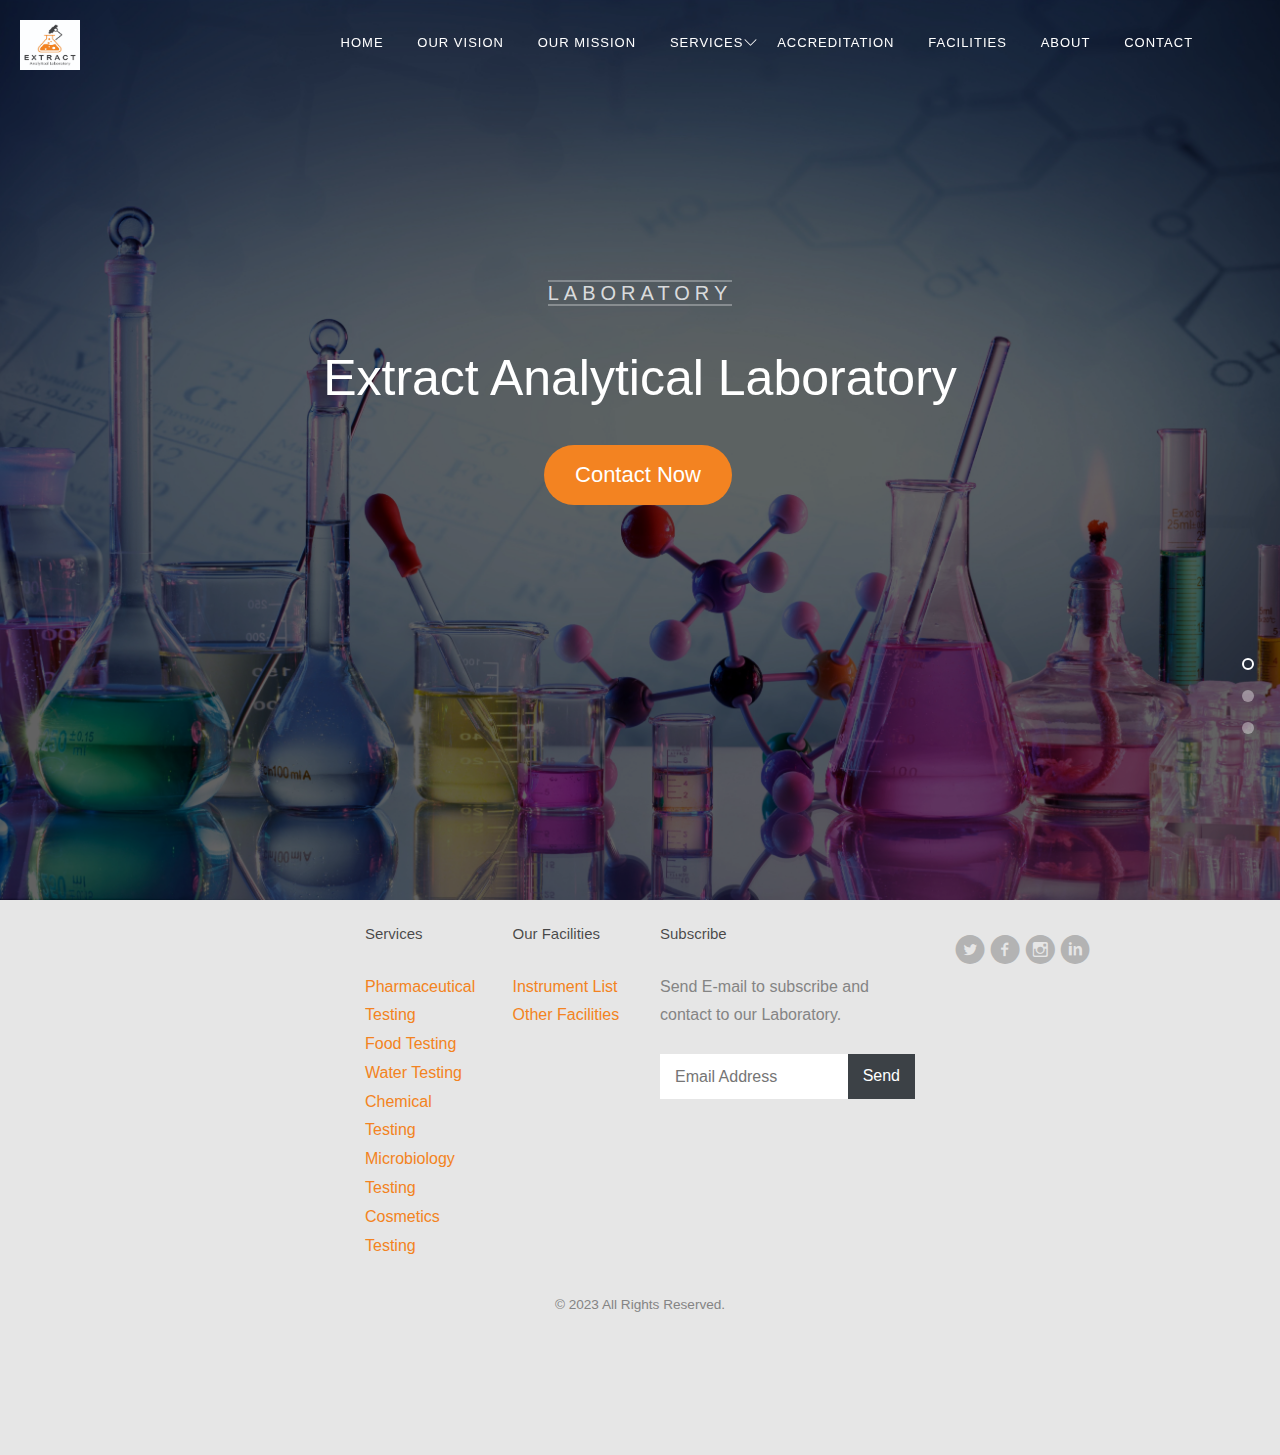
==== commit 1e93020f: "Update index.html" ====
--- a/index.html
+++ b/index.html
@@ -214,7 +214,6 @@
 
 
 	 -->
-<br><br>
 
 	<footer id="footer" class="fh5co-bg-color">
 		<div class="container">
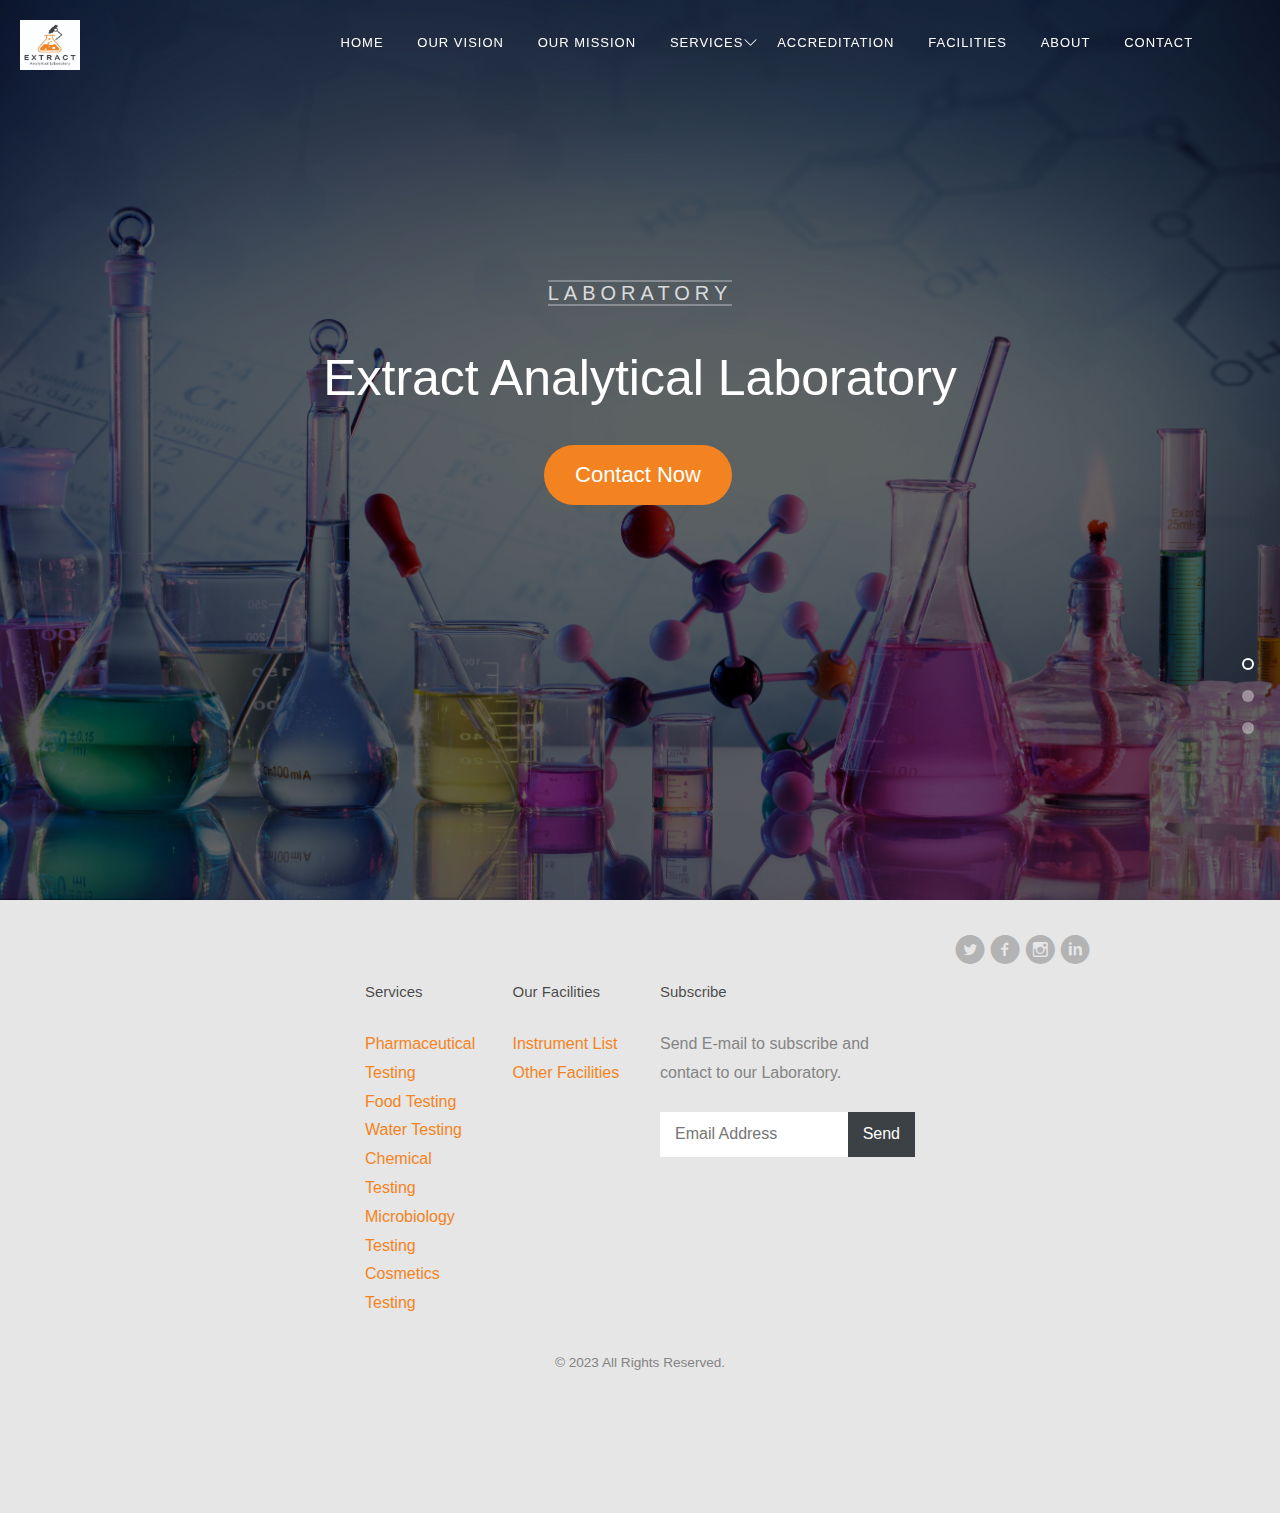
==== commit abd3b2ff: "footer content" ====
--- a/index.html
+++ b/index.html
@@ -209,11 +209,7 @@
 			</div>
 		</div>
 	</div>
-
-
-
-
-	 -->
+ -->
 
 	<footer id="footer" class="fh5co-bg-color">
 		<div class="container">
@@ -225,7 +221,7 @@
 				<div class="col-md-6">
 					<div class="row">
 						
-
+						<br><br>
 
 						<div class="col-md-3">
 							<h3>Services</h3>
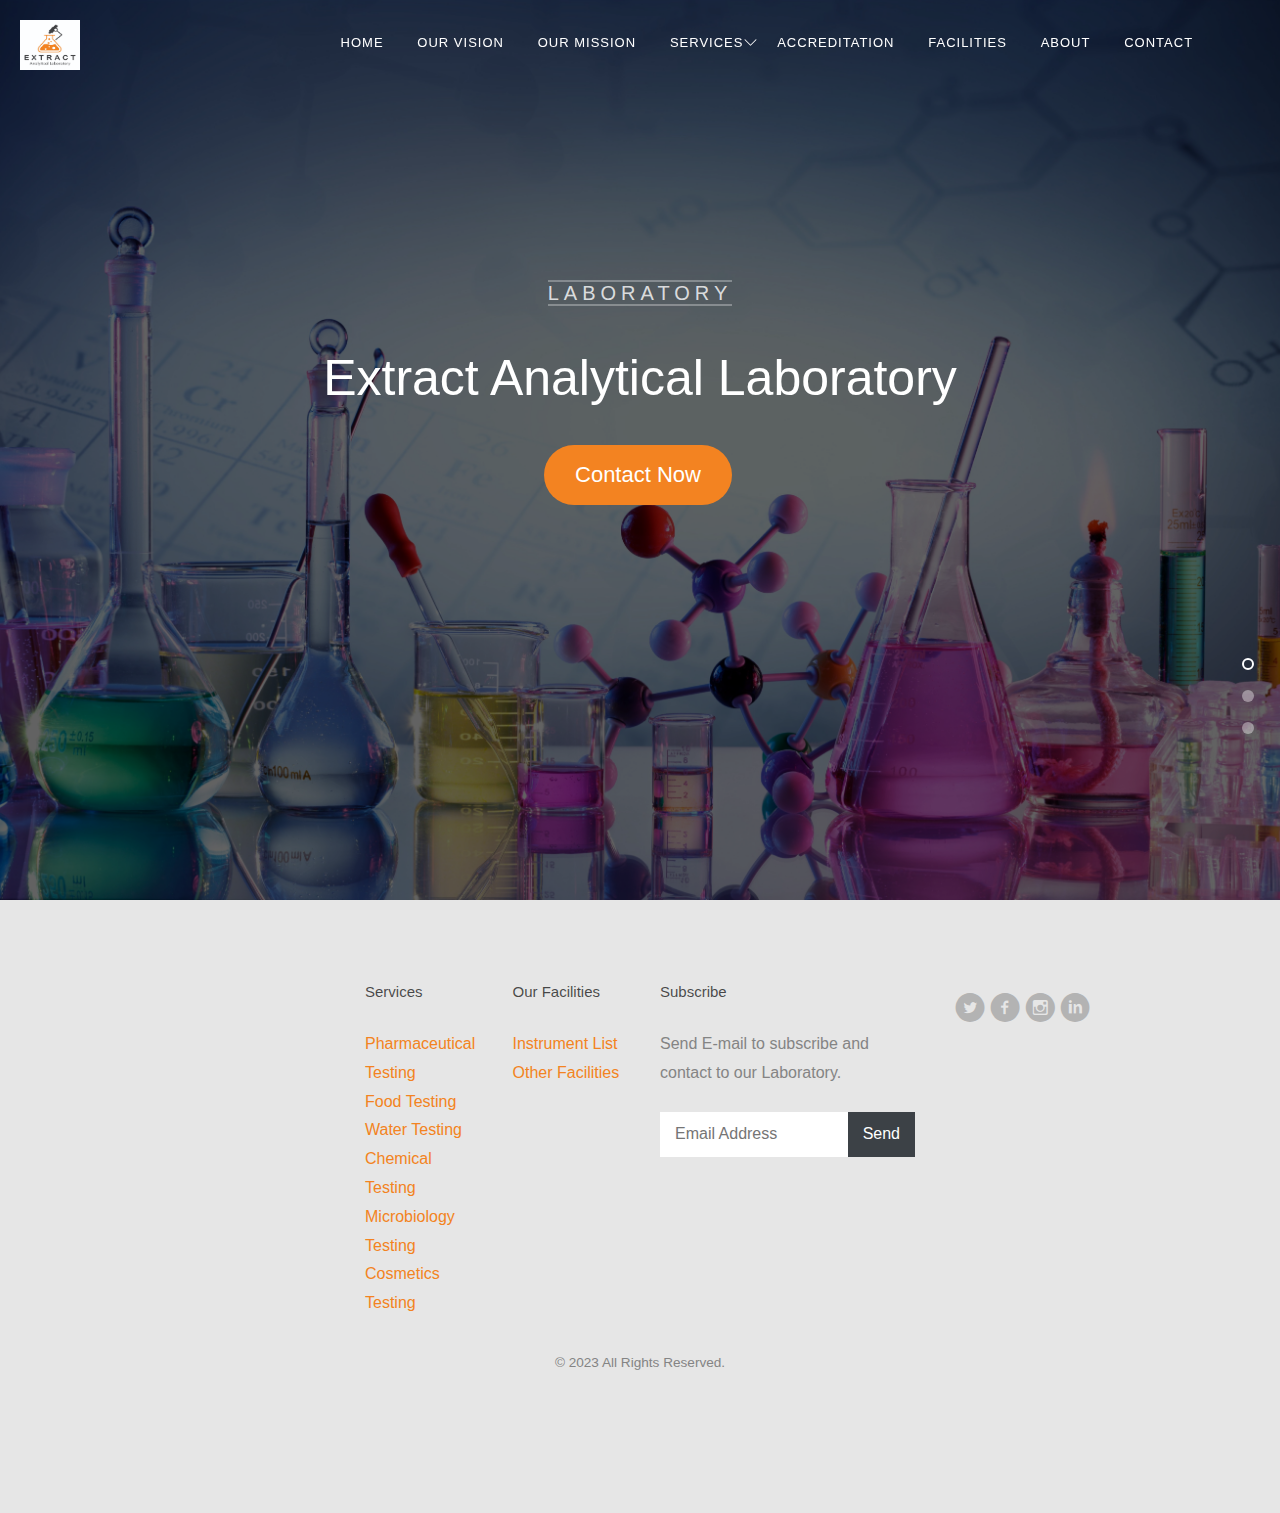
==== commit 3b50ef61: "Update index.html" ====
--- a/index.html
+++ b/index.html
@@ -255,7 +255,7 @@
 						</div>
 					</div>
 				</div>
-				<div class="col-md-3">
+				<div class="col-md-3"><br><br>
 					<ul class="social-icons">
 						<li>
 							<a href="#"><i class="icon-twitter-with-circle"></i></a>
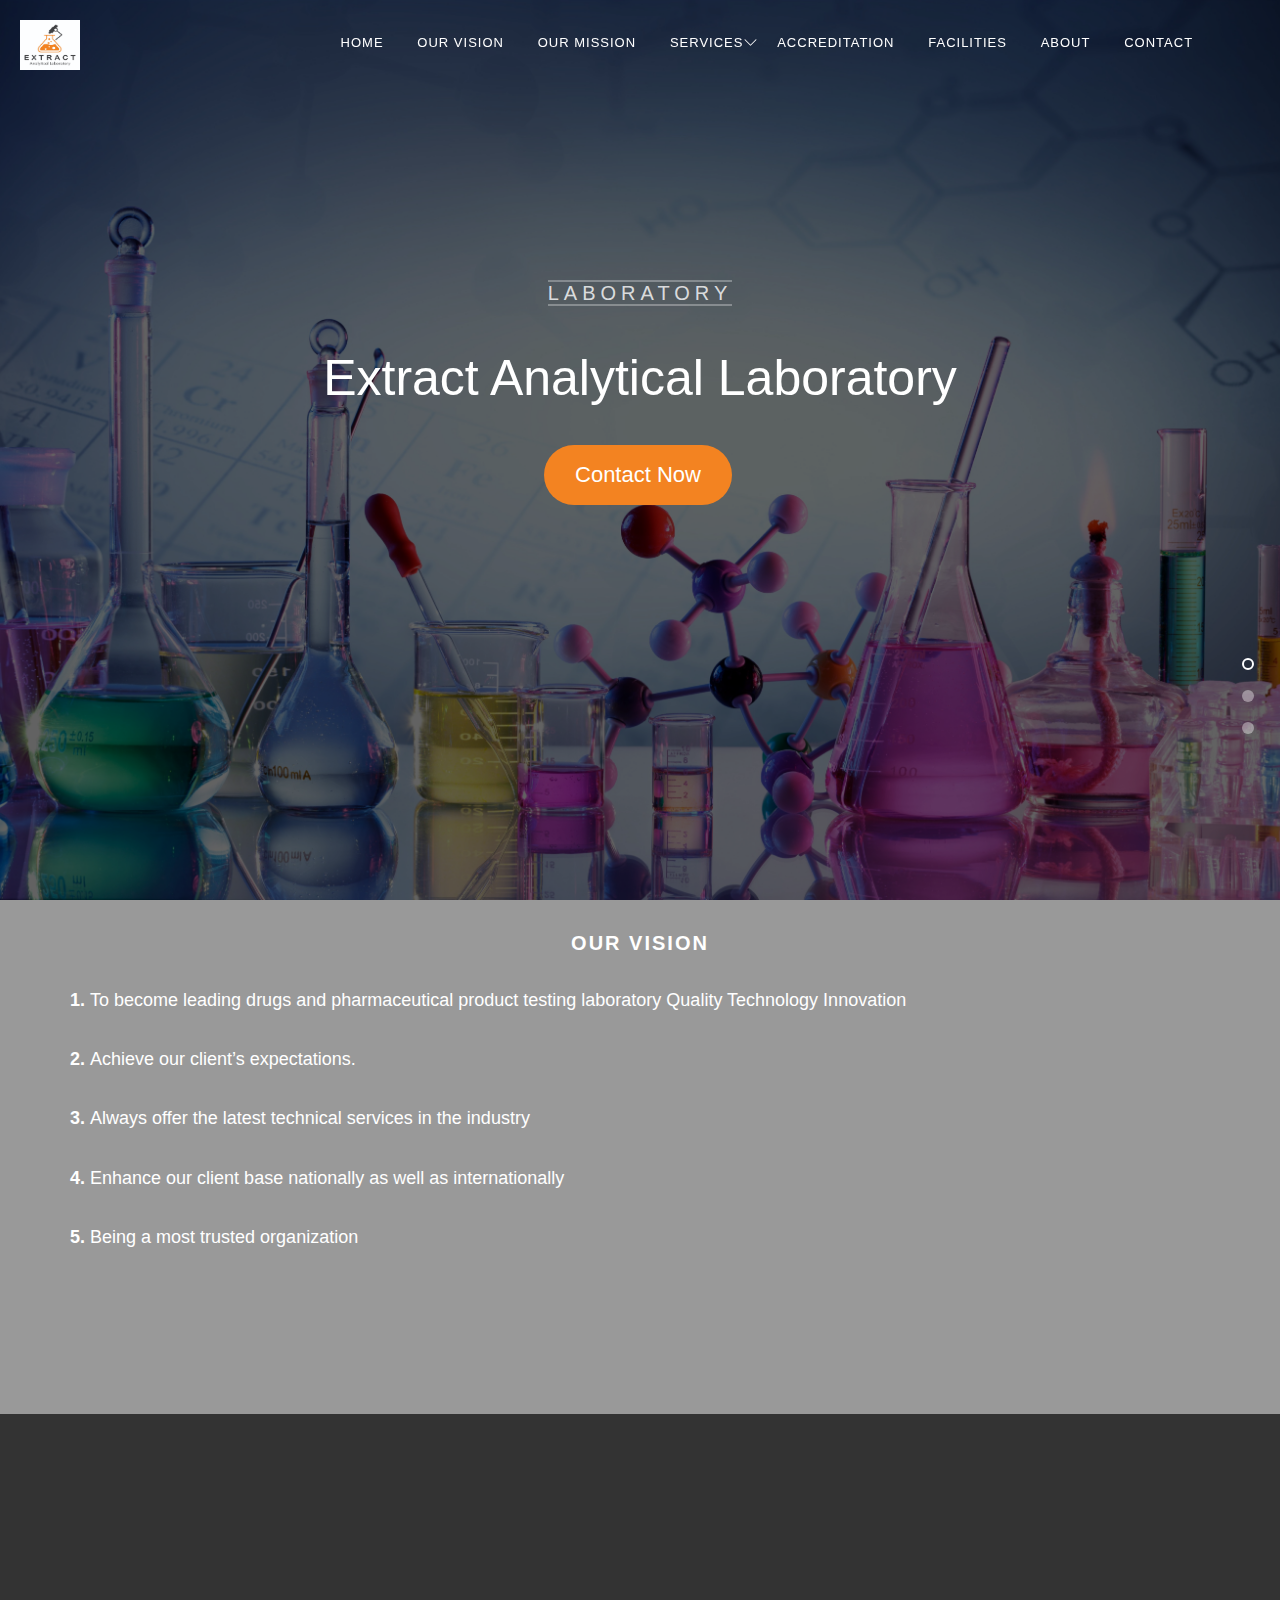
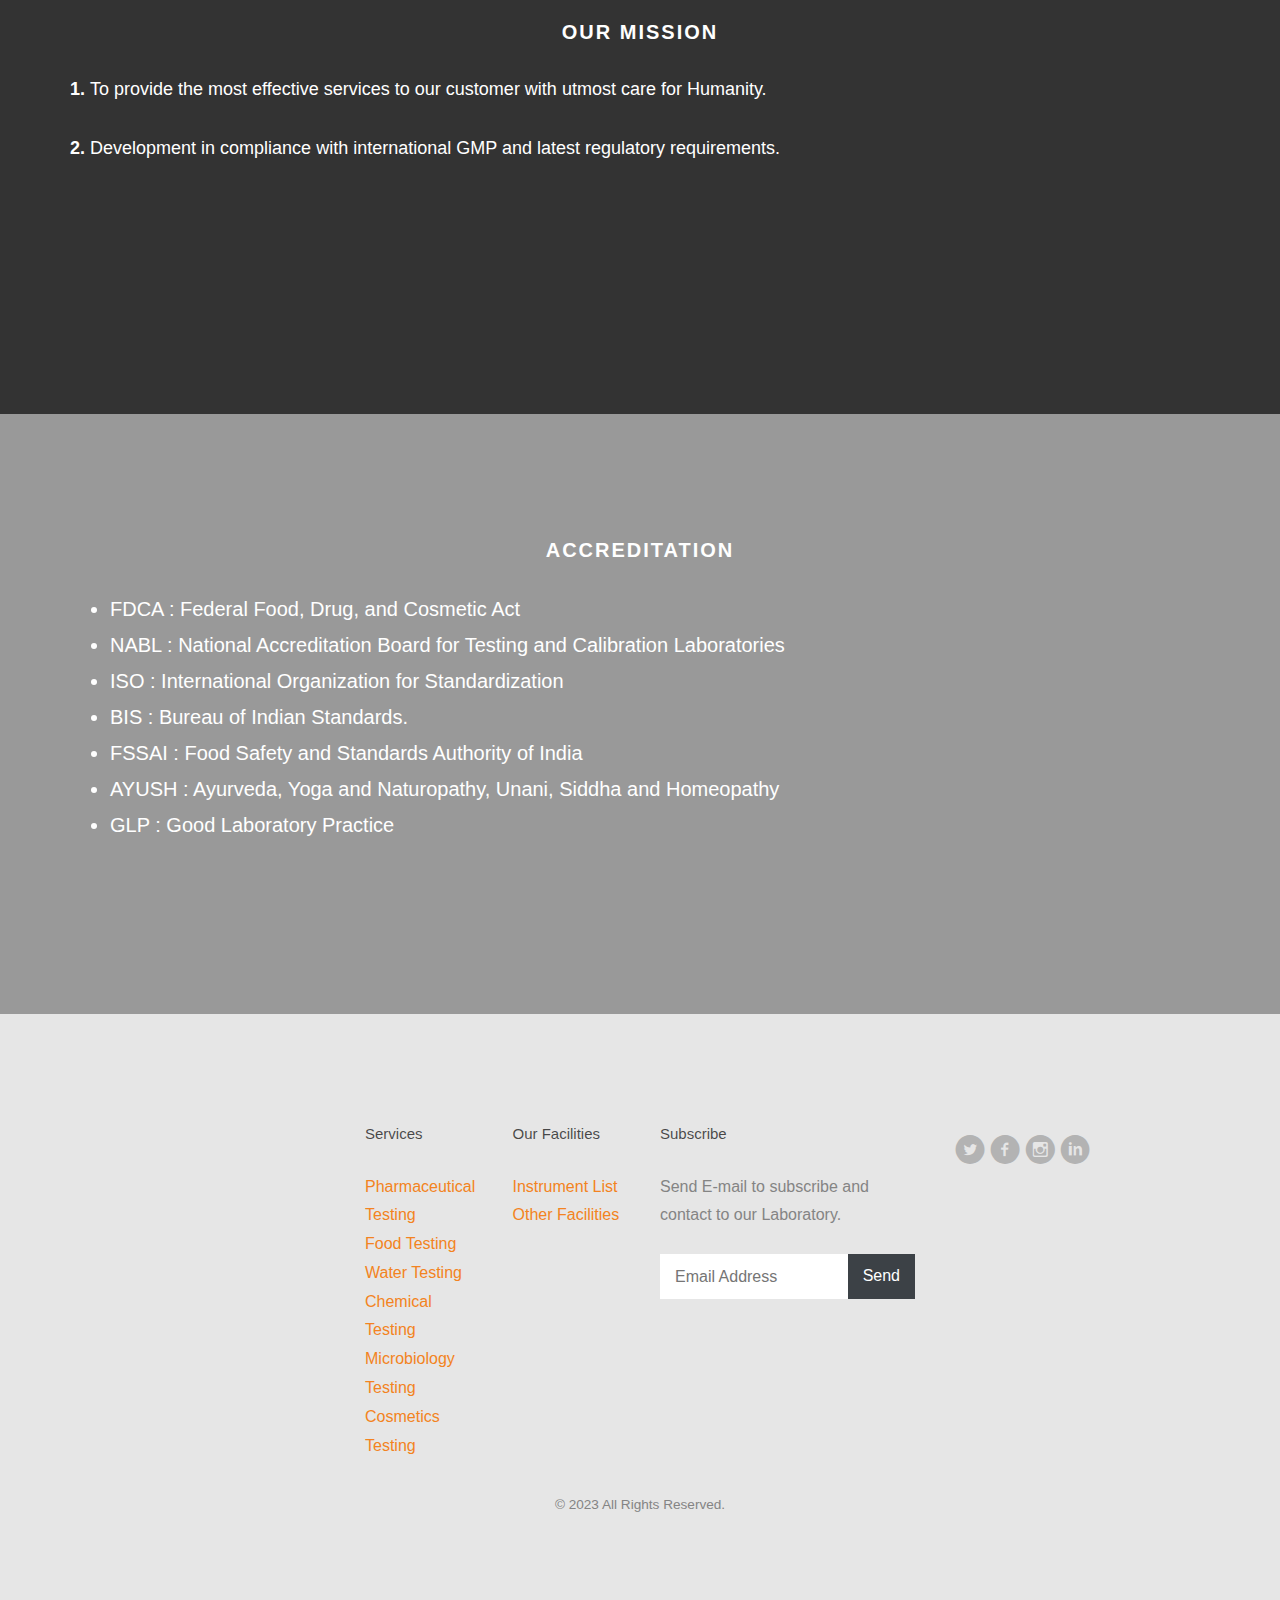
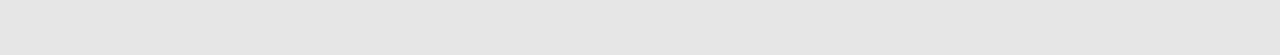
==== commit 0d428e06: "Update index.html" ====
--- a/index.html
+++ b/index.html
@@ -21,16 +21,10 @@
 	<meta name="twitter:url" content="" />
 	<meta name="twitter:card" content="" />
 
-	<!-- Place favicon.ico and apple-touch-icon.png in the root directory -->
 	<link rel="shortcut icon" href="favicon.ico">
-	<!-- <link href='https://fonts.googleapis.com/css?family=Lato:400,100,100italic,300,300italic,400italic,700italic,900,700,900italic' rel='stylesheet' type='text/css'> -->
-
-	<!-- Stylesheets -->
-	<!-- Dropdown Menu -->
+
 	<link rel="stylesheet" href="css/superfish.css">
 	<!-- Owl Slider -->
-	<!-- <link rel="stylesheet" href="css/owl.carousel.css"> -->
-	<!-- <link rel="stylesheet" href="css/owl.theme.default.min.css"> -->
 	<!-- Date Picker -->
 	<link rel="stylesheet" href="css/bootstrap-datepicker.min.css">
 	<!-- CS Select -->
@@ -149,7 +143,6 @@
 		   					<div class="desc">
 		   						<p><span>Laboratory</span></p>
 								   <h2>Extract Analytical Laboratory</h2>
-
 			   					<p>
 			   						<a href="contact.html" class="btn btn-primary btn-lg">Contact Now</a>
 			   					</p>
@@ -158,58 +151,113 @@
 		   			</div>
 		   		</div>
 		   	</li>
-		   	
 		  	</ul>
 	  	</div>
 	</aside>
-
-<!-- 
-
-
-
-
-
-
-
-
-	<div id="testimonial">
+	<!-- Our Vision Start -->
+	<!-- end:fh5co-header -->
+	<div class="fh5co-parallax" style="background-image: url(images/tab_img_5.jpg);" data-stellar-background-ratio="0.5">
+		<div class="overlay"></div>
 		<div class="container">
 			<div class="row">
-				<div class="col-md-12">
-					<div class="section-title text-center">
-						<h2>Motivational Thoughts</h2>
+				<div class="col-md-12 col-md-offset-0 col-sm-12 col-sm-offset-0 col-xs-12 col-xs-offset-0 text-center fh5co-table">
+					<div class="fh5co-intro fh5co-table-cell">
+						<div class="row">
+							<div class="col-md-12">
+								<div class="section-title text-center">
+									<h2>Our Vision</h2>
+									<div class="vision-text">
+										<p>
+											<b> 1. </b> To become leading drugs and pharmaceutical product testing laboratory Quality Technology Innovation
+										</p>
+										 <p>
+											 <b>2. </b>Achieve our client’s expectations.
+										 </p>
+										 <p>
+											<b>3. </b>Always offer the latest technical services in the industry
+										</p>
+										<p>
+											<b>4. </b>Enhance our client base nationally as well as internationally
+										</p>
+										<p>
+											<b>5. </b>Being a most trusted organization
+										</p>
+									</div>
+								</div>
+							</div>
+						</div>
 					</div>
 				</div>
 			</div>
+		</div>
+	</div>
+
+
+	
+	<!-- Our mission start  -->
+
+
+	<!-- end:fh5co-header -->
+	<div class="fh5co-parallax" style="background-image: url(images/tab_img_4.jpg);" data-stellar-background-ratio="0.5">
+		<div class="overlay"></div>
+		<div class="container">
 			<div class="row">
-				<div class="col-md-4">
-					<div class="testimony">
-						<blockquote>
-							&ldquo;Programmers seem to be changing the world. It would be a relief, for them and for all of us, if they knew something about it
-						</blockquote>
-						<p class="author"><cite>Ellen Ullman</cite></p>
+				<div class="col-md-12 col-md-offset-0 col-sm-12 col-sm-offset-0 col-xs-12 col-xs-offset-0 text-center fh5co-table">
+					<div class="fh5co-intro fh5co-table-cell">
+						<div class="row">
+							<div class="col-md-12">
+								<div class="section-title text-center">
+									<h2>Our Mission</h2>
+									<div class="vision-text">
+										<p>
+											<b> 1. </b> To provide the most effective services to our customer with utmost care for 
+											Humanity.
+										 </p>
+										 <p>
+											 <b>2. </b>Development in compliance with international GMP and latest regulatory requirements.
+										 </p>
+									</div>
+								</div>
+							</div>
+						</div>
 					</div>
 				</div>
-				<div class="col-md-4">
-					<div class="testimony">
-						<blockquote>
-							&ldquo;Most good programmers do programming not because they expect to get paid or get adulation by the public, but because it is fun to program.
-						</blockquote>
-						<p class="author"><cite>Linus Torvalds</cite></p>
+			</div>
+		</div>
+	</div>
+
+
+	<!-- Accreditation start  -->
+
+	<!-- end:fh5co-header -->
+	<div class="fh5co-parallax" style="background-image: url(images/tab_img_5.jpg);" data-stellar-background-ratio="0.5">
+		<div class="overlay"></div>
+		<div class="container">
+			<div class="row">
+				<div class="col-md-12 col-md-offset-0 col-sm-12 col-sm-offset-0 col-xs-12 col-xs-offset-0 text-center fh5co-table">
+					<div class="fh5co-intro fh5co-table-cell">
+						<div class="row">
+							<div class="col-md-12">
+								<div class="section-title text-center">
+									<h2>ACCREDITATION</h2>
+									<ul class="vision-text" style="list-style-type: disc;">
+										<li>FDCA : Federal Food, Drug, and Cosmetic Act</li>
+										<li>NABL : National Accreditation Board for Testing and Calibration Laboratories</li>
+										<li>ISO : International Organization for Standardization</li>
+										<li>BIS : Bureau of Indian Standards.</li>
+										<li>FSSAI : Food Safety and Standards Authority of India</li>
+										<li>AYUSH : Ayurveda, Yoga and Naturopathy, Unani, Siddha and Homeopathy</li>
+										<li>GLP : Good Laboratory Practice</li>
+									</ul>
+								</div>
+							</div>
+						</div>
 					</div>
 				</div>
-				<div class="col-md-4">
-					<div class="testimony">
-						<blockquote>
-							&ldquo;You might not think that programmers are artists, but programming is an extremely creative profession. It’s logic-based creativity.
-						</blockquote>
-						<p class="author"><cite>John Romero</cite></p>
-					</div>
-				</div>
-			</div>
-		</div>
-	</div>
- -->
+			</div>
+		</div>
+	</div>
+
 
 	<footer id="footer" class="fh5co-bg-color">
 		<div class="container">
@@ -221,7 +269,7 @@
 				<div class="col-md-6">
 					<div class="row">
 						
-						<br><br>
+
 
 						<div class="col-md-3">
 							<h3>Services</h3>
@@ -255,7 +303,7 @@
 						</div>
 					</div>
 				</div>
-				<div class="col-md-3"><br><br>
+				<div class="col-md-3">
 					<ul class="social-icons">
 						<li>
 							<a href="#"><i class="icon-twitter-with-circle"></i></a>
